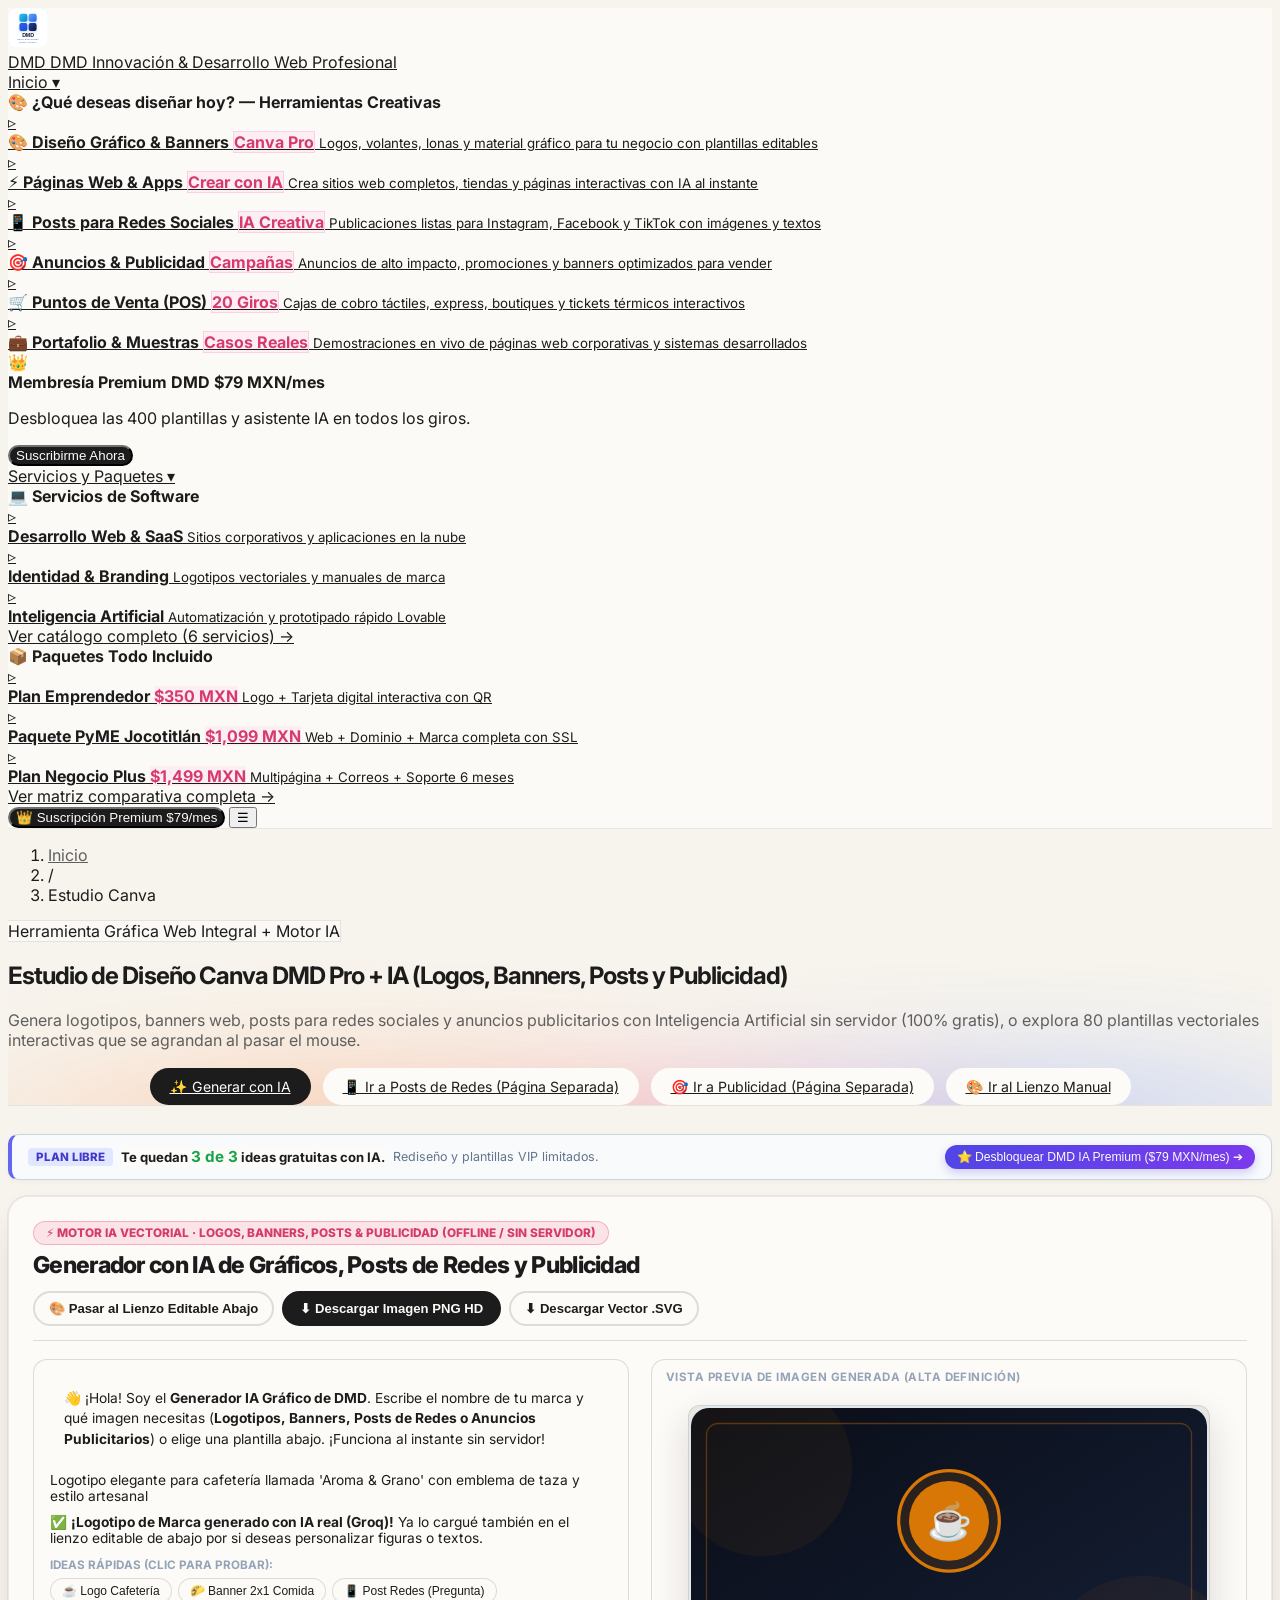
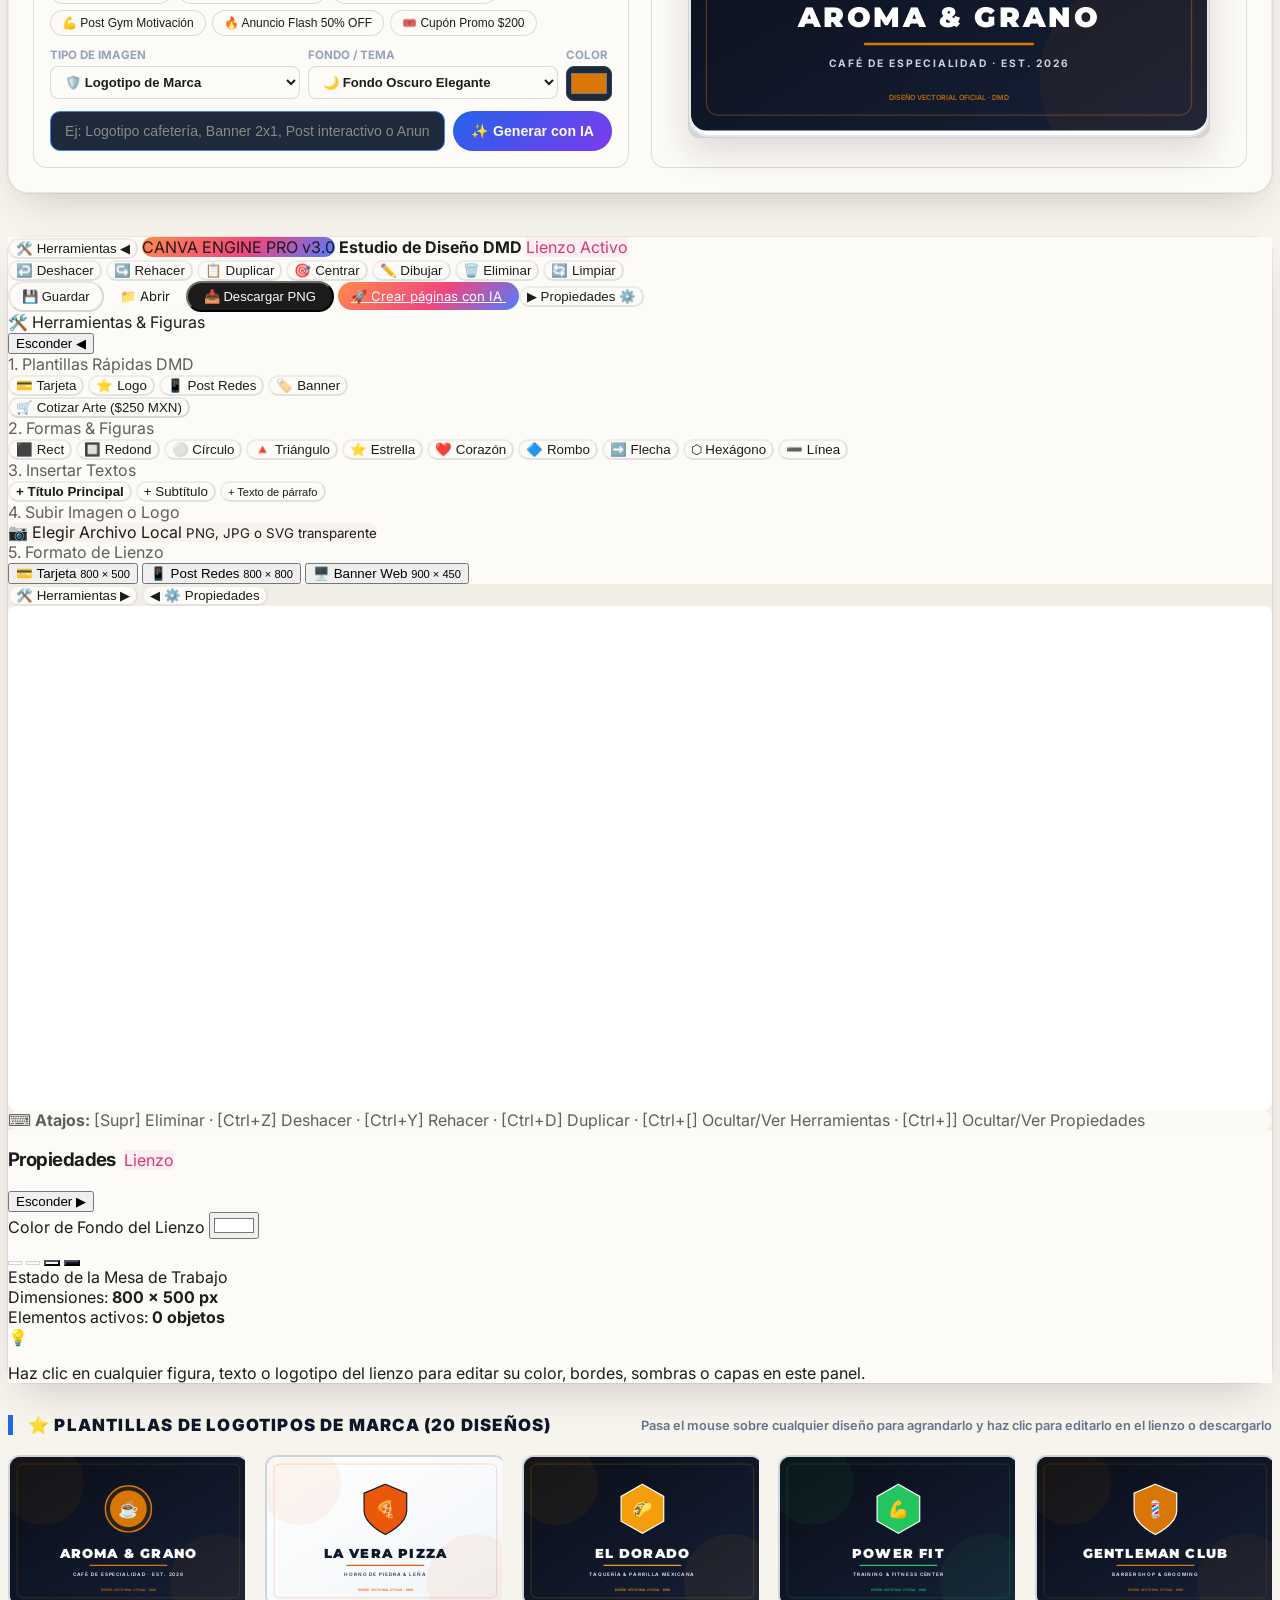
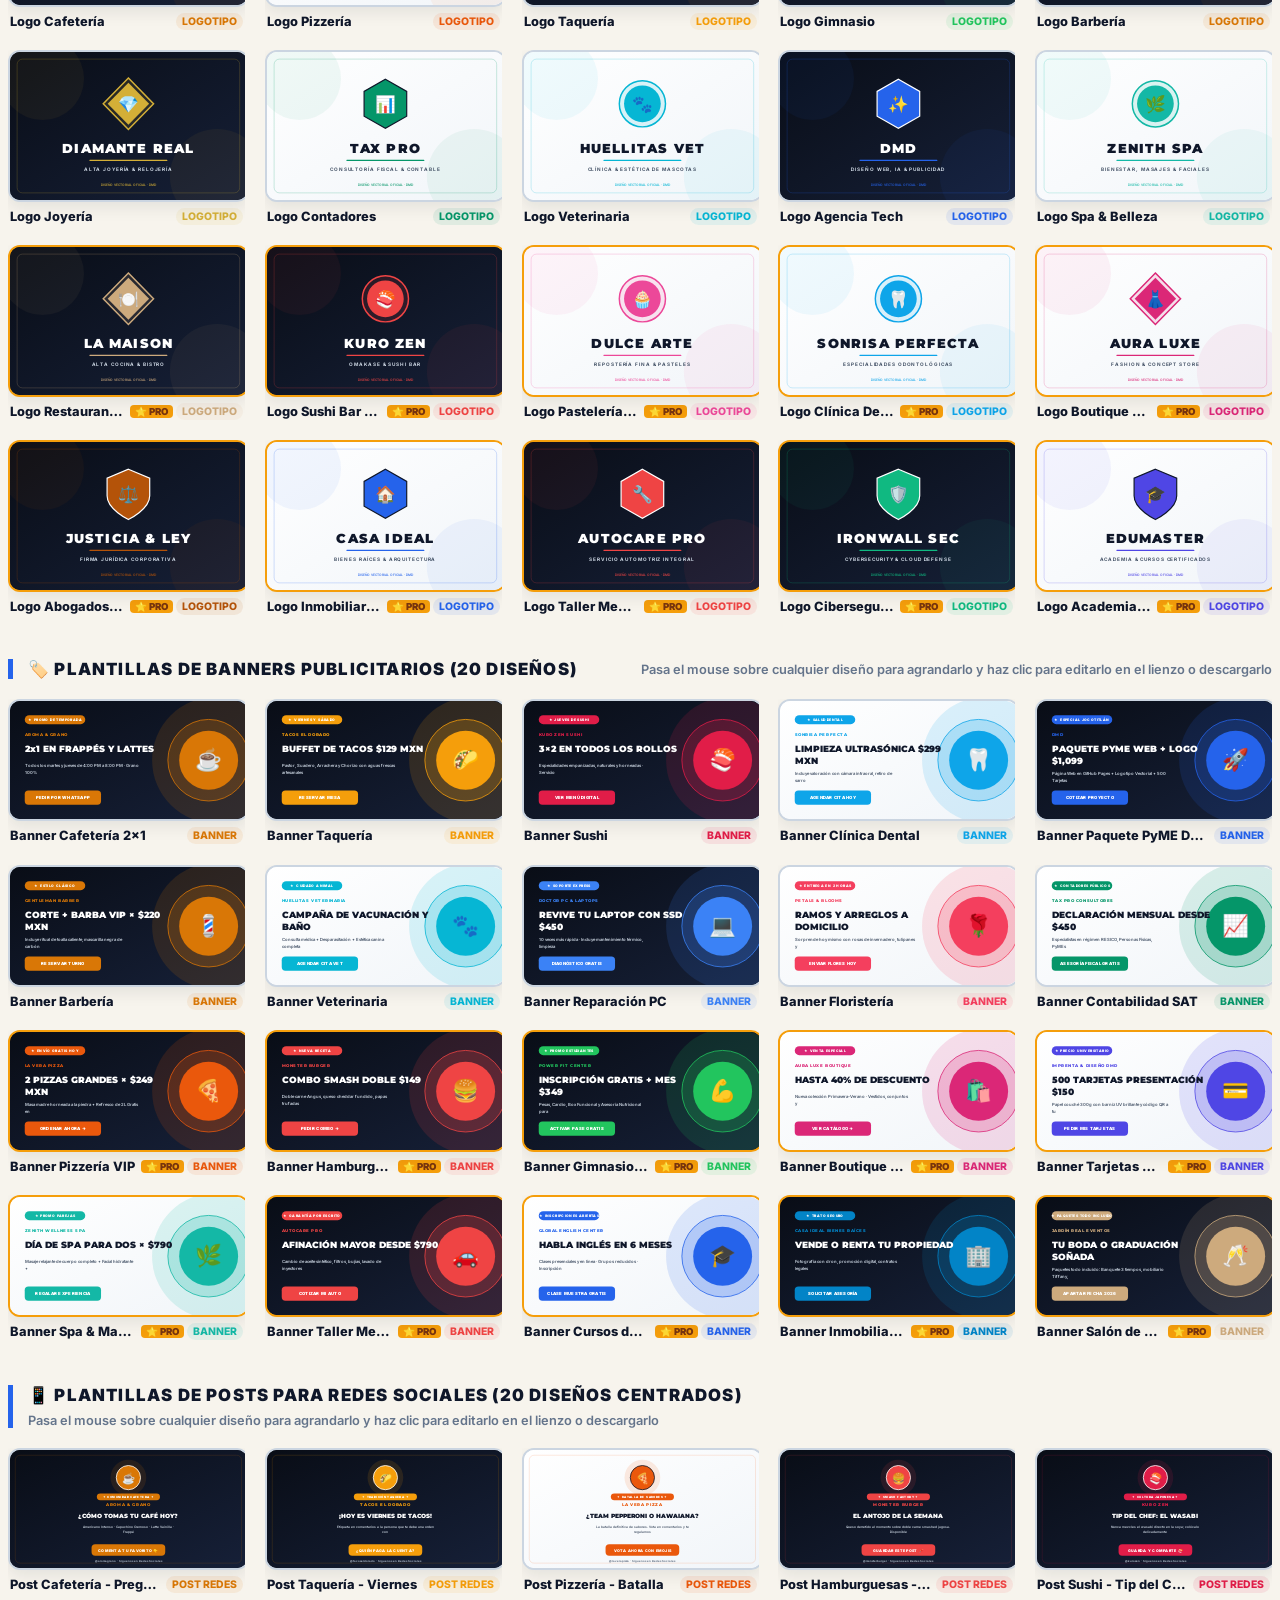
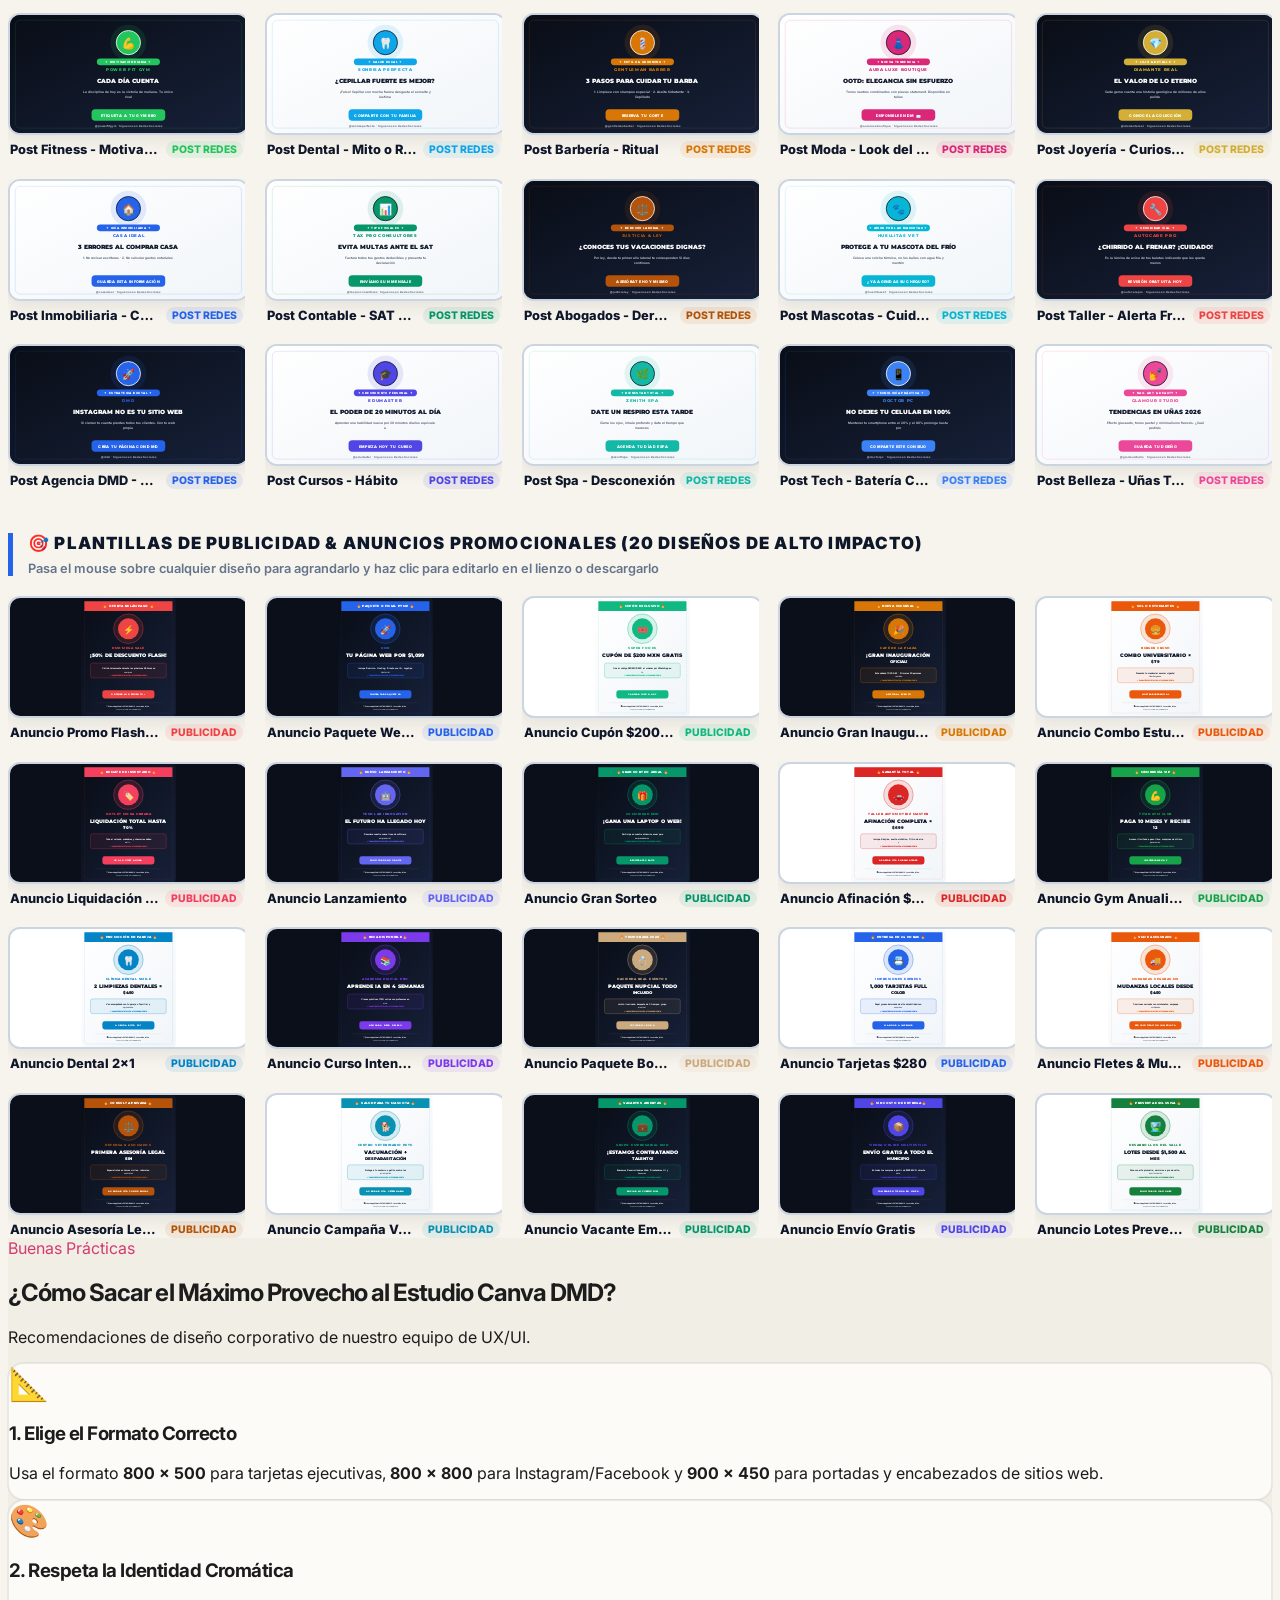
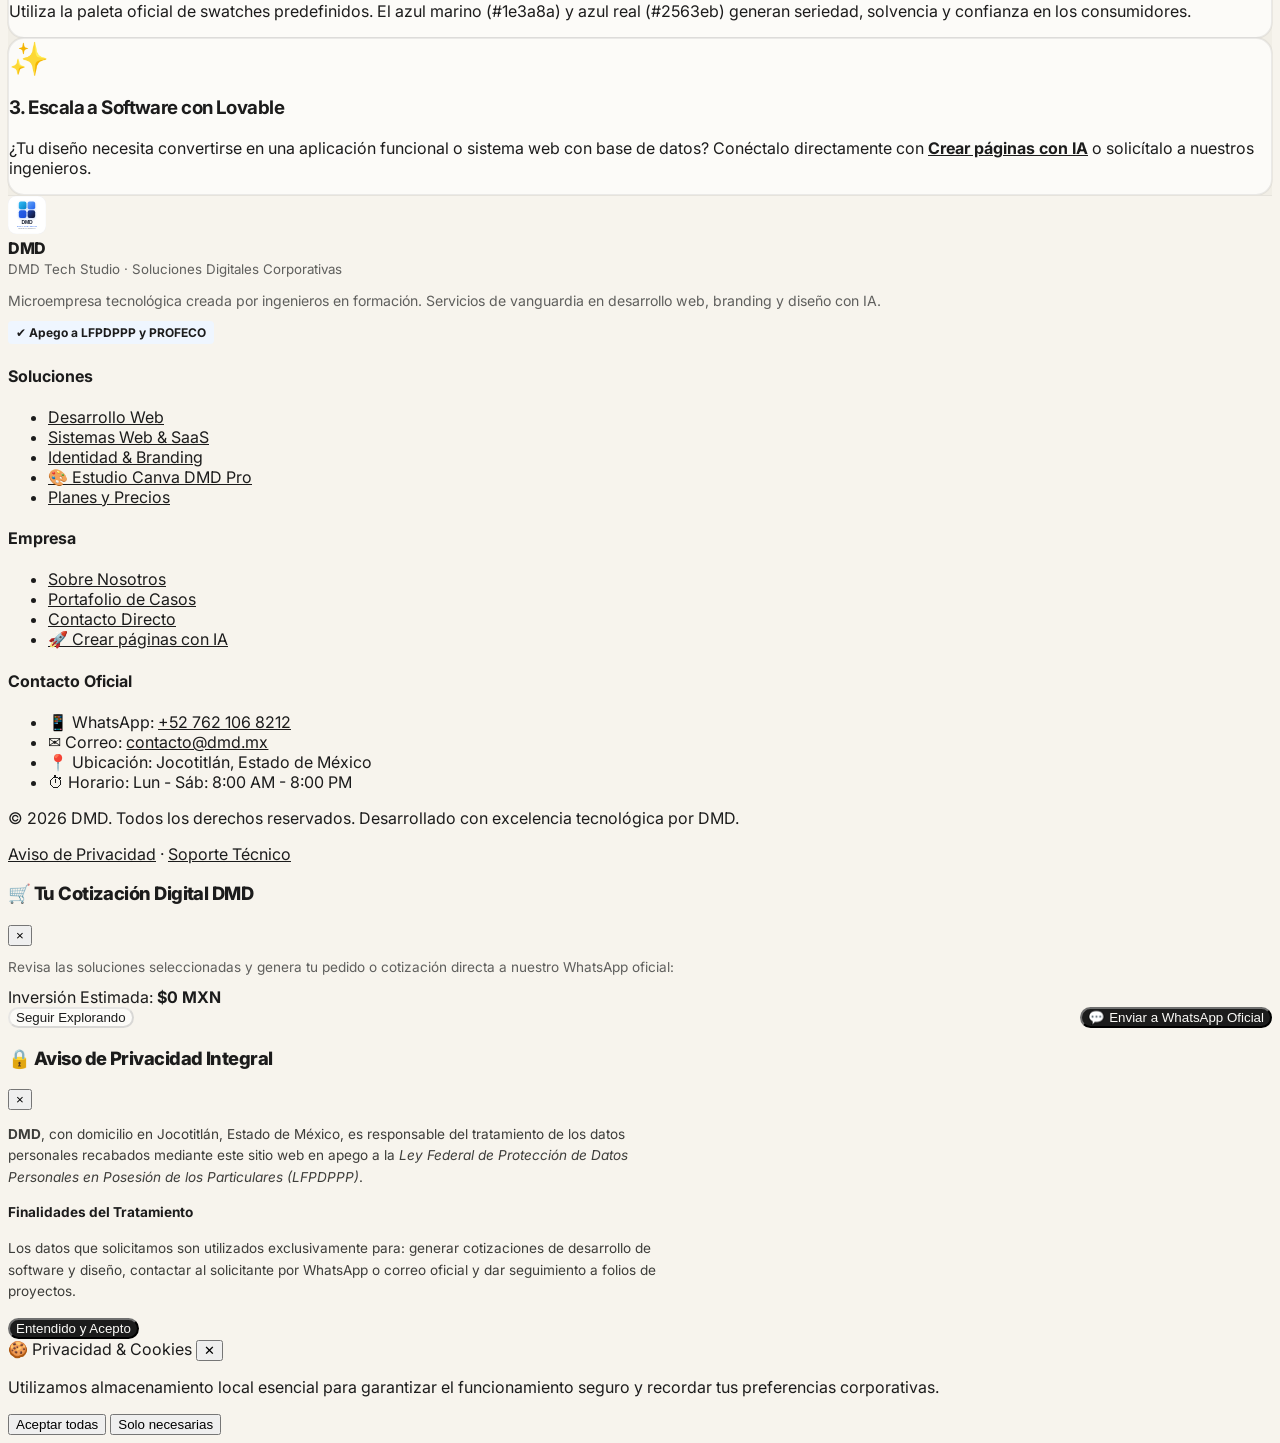
==== index.html @ bbd8ba34 "Initial commit: dmd-canva (DMD, despliegue via Git)" ====
﻿<!DOCTYPE html>
<html lang="es">
<head>
  <meta charset="utf-8">
  <meta name="viewport" content="width=device-width, initial-scale=1">
  <title>Estudio Canva DMD Pro v3.0 | DMD</title>
  <meta name="description" content="Diseña tarjetas de presentación, logotipos, posts para redes y banners publicitarios con el potente Estudio Vectorial de DMD.">
    <link rel="icon" type="image/x-icon" href="favicon.ico">
  <link rel="icon" type="image/png" sizes="32x32" href="assets/favicon-32x32.png">
  <link rel="icon" type="image/png" sizes="16x16" href="assets/favicon-16x16.png">
  <link rel="apple-touch-icon" sizes="180x180" href="apple-touch-icon.png">
  <link rel="apple-touch-icon-precomposed" href="apple-touch-icon.png">
  
  <link rel="stylesheet" href="https://www.dmdmx.dev/style.css">
  <link rel="stylesheet" href="lovable-theme.css">
  <link rel="preconnect" href="https://fonts.googleapis.com">
  <link rel="preconnect" href="https://fonts.gstatic.com" crossorigin>
  <link href="https://fonts.googleapis.com/css2?family=Inter:wght@400;500;600;700;800;900&family=Montserrat:wght@600;700;800&family=Playfair+Display:wght@700&family=Roboto:wght@400;700&display=swap" rel="stylesheet">
  <script>
    window.openModal = function(id) {
      var el = document.getElementById(id);
      if (el) el.classList.add("active");
    };
    window.closeModal = function(id) {
      var el = document.getElementById(id);
      if (el) el.classList.remove("active");
    };
  </script>
    <meta property="og:type" content="website">
  <meta property="og:site_name" content="DMD | Digital Mijma Dreams">
  <meta property="og:title" content="Estudio Canva DMD Pro v3.0 | DMD">
  <meta property="og:description" content="Diseña tarjetas de presentación, logotipos, posts para redes y banners publicitarios con el potente Estudio Vectorial de DMD.">
  <meta property="og:image" content="https://www.dmdmx.dev/assets/social/og-dmd.jpg">
  <meta property="og:image:secure_url" content="https://www.dmdmx.dev/assets/social/og-dmd.jpg">
  <meta property="og:image:type" content="image/jpeg">
  <meta property="og:image:width" content="1200">
  <meta property="og:image:height" content="630">
  <meta property="og:image:alt" content="Estudio Canva DMD Pro v3.0 | DMD · DMD Digital Mijma Dreams">
  <meta property="og:url" content="https://dmd-canva.vercel.app/">
  <meta property="og:locale" content="es_MX">
  <meta name="twitter:card" content="summary_large_image">
  <meta name="twitter:title" content="Estudio Canva DMD Pro v3.0 | DMD">
  <meta name="twitter:description" content="Diseña tarjetas de presentación, logotipos, posts para redes y banners publicitarios con el potente Estudio Vectorial de DMD.">
  <meta name="twitter:image" content="https://www.dmdmx.dev/assets/social/og-dmd.jpg">
  <meta name="twitter:image:alt" content="Estudio Canva DMD Pro v3.0 | DMD · DMD Digital Mijma Dreams">
  
  
  
  
  
  
  
  
  
  

  <!-- Twitter / X Card Meta Tags -->
  
  
  
  
</head>
<body>

  <!-- ========================================================================
       BARRA DE NAVEGACIÓN GLOBAL MULTIPÁGINA
       ======================================================================== -->
  <header class="navbar">
    <div class="nav-container">
      <!-- Identidad de Marca y Logotipo Oficial -->
      <a href="https://www.dmdmx.dev/index.html" class="brand-wrapper" title="DMD - Inicio">
        <img src="assets/logo-dmd.svg" alt="DMD Logo" class="brand-logo" width="40" height="40">
        <div class="brand-text">
          <span class="brand-title">
            <span class="brand-title-full">DMD</span>
            <span class="brand-title-short">DMD</span>
          </span>
          <span class="brand-subtitle">Innovación &amp; Desarrollo Web Profesional</span>
        </div>
      </a>

      <!-- Menú Superior Reducido Estrictamente a 3 Opciones -->
      <nav class="nav-menu" id="navMenu">
        <!-- Opción 1: Inicio (Con acceso directo a Nosotros y Contacto) -->
        <div class="nav-dropdown-item" id="navHomeDropdown">
          <a href="https://www.dmdmx.dev/index.html" class="nav-link" title="Ir a la página de inicio">
            <span>Inicio</span>
            <span class="dropdown-chevron">▾</span>
          </a>
          <div class="nav-dropdown-flyout nav-dropdown-flyout-sm">
            <div class="flyout-col">
              <div class="flyout-col-header">
                <span class="flyout-col-icon">🎨</span>
                <strong>¿Qué deseas diseñar hoy? — Herramientas Creativas</strong>
              </div>
              <a href="canva.html" class="flyout-sublink">
                <span class="flyout-bullet">▹</span>
                <div>
                  <strong>🎨 Diseño Gráfico &amp; Banners <span class="badge-price" style="background:#eff6ff; color:#2563eb; border:1px solid #bfdbfe; font-weight:700;">Canva Pro</span></strong>
                  <small>Logos, volantes, lonas y material gráfico para tu negocio con plantillas editables</small>
                </div>
              </a>
              <a href="https://dmd-paginas-web-ia.vercel.app" class="flyout-sublink">
                <span class="flyout-bullet">▹</span>
                <div>
                  <strong>⚡ Páginas Web &amp; Apps <span class="badge-price" style="background:#eff6ff; color:#2563eb; border:1px solid #bfdbfe; font-weight:700;">Crear con IA</span></strong>
                  <small>Crea sitios web completos, tiendas y páginas interactivas con IA al instante</small>
                </div>
              </a>
              <a href="https://dmd-contenido.vercel.app/posts.html" class="flyout-sublink">
                <span class="flyout-bullet">▹</span>
                <div>
                  <strong>📱 Posts para Redes Sociales <span class="badge-price" style="background:#eff6ff; color:#2563eb; border:1px solid #bfdbfe; font-weight:700;">IA Creativa</span></strong>
                  <small>Publicaciones listas para Instagram, Facebook y TikTok con imágenes y textos</small>
                </div>
              </a>
              <a href="https://dmd-contenido.vercel.app/publicidad.html" class="flyout-sublink">
                <span class="flyout-bullet">▹</span>
                <div>
                  <strong>🎯 Anuncios &amp; Publicidad <span class="badge-price" style="background:#eff6ff; color:#2563eb; border:1px solid #bfdbfe; font-weight:700;">Campañas</span></strong>
                  <small>Anuncios de alto impacto, promociones y banners optimizados para vender</small>
                </div>
              </a>
              <a href="https://dmd-pos.vercel.app/" class="flyout-sublink">
                <span class="flyout-bullet">▹</span>
                <div>
                  <strong>🛒 Puntos de Venta (POS) <span class="badge-price" style="background:#eff6ff; color:#2563eb; border:1px solid #bfdbfe; font-weight:700;">20 Giros</span></strong>
                  <small>Cajas de cobro táctiles, express, boutiques y tickets térmicos interactivos</small>
                </div>
              </a>
              <a href="https://www.dmdmx.dev/portafolio.html" class="flyout-sublink">
                <span class="flyout-bullet">▹</span>
                <div>
                  <strong>💼 Portafolio &amp; Muestras <span class="badge-price" style="background:#eff6ff; color:#2563eb; border:1px solid #bfdbfe; font-weight:700;">Casos Reales</span></strong>
                  <small>Demostraciones en vivo de páginas web corporativas y sistemas desarrollados</small>
                </div>
              </a>
          <div class="dropdown-premium-banner">
            <div class="banner-content">
              <span class="crown-badge">👑</span>
              <div class="banner-text">
                <strong>Membresía Premium DMD <span class="banner-price">$79 MXN/mes</span></strong>
                <p>Desbloquea las 400 plantillas y asistente IA en todos los giros.</p>
              </div>
            </div>
            <button type="button" class="btn-dropdown-subscribe" onclick="openPremiumModal()">
              Suscribirme Ahora
            </button>
          </div>
            </div>
          </div>
        </div>

        <!-- Opción 3: Servicios y Paquetes (Pestaña Unificada con Menú Desplegable) -->
        <div class="nav-dropdown-item" id="navServicesDropdown">
          <a href="https://www.dmdmx.dev/servicios.html" class="nav-link nav-dropdown-trigger" title="Explorar servicios de ingeniería y paquetes comerciales">
            <span>Servicios y Paquetes</span>
            <span class="dropdown-chevron">▾</span>
          </a>
          <div class="nav-dropdown-flyout" id="navServicesFlyout">
            <div class="flyout-inner">
              <!-- Columna de Servicios -->
              <div class="flyout-col">
                <div class="flyout-col-header">
                  <span class="flyout-col-icon">💻</span>
                  <strong>Servicios de Software</strong>
                </div>
                <a href="https://www.dmdmx.dev/servicios.html" class="flyout-sublink">
                  <span class="flyout-bullet">▹</span>
                  <div>
                    <strong>Desarrollo Web &amp; SaaS</strong>
                    <small>Sitios corporativos y aplicaciones en la nube</small>
                  </div>
                </a>
                <a href="https://www.dmdmx.dev/servicios.html" class="flyout-sublink">
                  <span class="flyout-bullet">▹</span>
                  <div>
                    <strong>Identidad &amp; Branding</strong>
                    <small>Logotipos vectoriales y manuales de marca</small>
                  </div>
                </a>
                <a href="https://www.dmdmx.dev/servicios.html" class="flyout-sublink">
                  <span class="flyout-bullet">▹</span>
                  <div>
                    <strong>Inteligencia Artificial</strong>
                    <small>Automatización y prototipado rápido Lovable</small>
                  </div>
                </a>
                <a href="https://www.dmdmx.dev/servicios.html" class="flyout-viewall">Ver catálogo completo (6 servicios) →</a>
              </div>

              <!-- Línea Divisoria -->
              <div class="flyout-divider"></div>

              <!-- Columna de Paquetes -->
              <div class="flyout-col">
                <div class="flyout-col-header">
                  <span class="flyout-col-icon">📦</span>
                  <strong>Paquetes Todo Incluido</strong>
                </div>
                <a href="https://www.dmdmx.dev/servicios.html#paquetes" class="flyout-sublink">
                  <span class="flyout-bullet">▹</span>
                  <div>
                    <strong>Plan Emprendedor <span class="badge-price">$350 MXN</span></strong>
                    <small>Logo + Tarjeta digital interactiva con QR</small>
                  </div>
                </a>
                <a href="https://www.dmdmx.dev/servicios.html#paquetes" class="flyout-sublink">
                  <span class="flyout-bullet">▹</span>
                  <div>
                    <strong>Paquete PyME Jocotitlán <span class="badge-price badge-price-pop">$1,099 MXN</span></strong>
                    <small>Web + Dominio + Marca completa con SSL</small>
                  </div>
                </a>
                <a href="https://www.dmdmx.dev/servicios.html#paquetes" class="flyout-sublink">
                  <span class="flyout-bullet">▹</span>
                  <div>
                    <strong>Plan Negocio Plus <span class="badge-price">$1,499 MXN</span></strong>
                    <small>Multipágina + Correos + Soporte 6 meses</small>
                  </div>
                </a>
                <a href="https://www.dmdmx.dev/servicios.html#paquetes" class="flyout-viewall">Ver matriz comparativa completa →</a>
              </div>
            </div>
          </div>
        </div>
      </nav>

      <!-- Acciones de Barra (Cotización y Portal en Línea Horizontal sin Desbordamiento) -->
      <div class="nav-actions">
      <button type="button" class="btn-subscribe-premium-nav" onclick="openPremiumModal()" title="Suscribirse a DMD Premium por $79 MXN/mes">
        <span class="crown-icon">👑</span>
        <span class="premium-text">Suscripción Premium</span>
        <span class="premium-price-tag">$79/mes</span>
      </button>

        <button type="button" class="menu-toggle-btn" id="menuToggleBtn" aria-label="Abrir menú de navegación">
          ☰
        </button>
      </div>
    </div>
  </header>

  <!-- ========================================================================
       CABECERA SPOKE: ESTUDIO CANVA DMD PRO
       ======================================================================== -->
  <section class="spoke-header">
    <div class="container">
      <nav class="breadcrumb-nav" aria-label="Ruta de navegación">
        <ol class="breadcrumb-list">
          <li class="breadcrumb-item"><a href="https://www.dmdmx.dev/index.html">Inicio</a></li>
          <li class="breadcrumb-separator">/</li>
          <li class="breadcrumb-item active" aria-current="page">Estudio Canva</li>
        </ol>
      </nav>
      <span class="spoke-tag">Herramienta Gráfica Web Integral + Motor IA</span>
      <h1 class="spoke-title">Estudio de Diseño Canva DMD Pro + IA (Logos, Banners, Posts y Publicidad)</h1>
      <p class="spoke-subtitle">
        Genera logotipos, banners web, posts para redes sociales y anuncios publicitarios con Inteligencia Artificial sin servidor (100% gratis), o explora 80 plantillas vectoriales interactivas que se agrandan al pasar el mouse.
      </p>
      <div style="display:flex; justify-content:center; gap:12px; flex-wrap:wrap; margin-top:18px;">
        <a href="#canva-ia-section" class="btn btn-primary" style="font-size:0.88rem; padding:10px 20px;">✨ Generar con IA</a>
        <a href="https://dmd-contenido.vercel.app/posts.html" class="btn btn-secondary" style="font-size:0.88rem; padding:10px 20px; background:#fdf2f8; color:#db2777; border-color:#fbcfe8;">📱 Ir a Posts de Redes (Página Separada)</a>
        <a href="https://dmd-contenido.vercel.app/publicidad.html" class="btn btn-secondary" style="font-size:0.88rem; padding:10px 20px; background:#fef2f2; color:#dc2626; border-color:#fecaca;">🎯 Ir a Publicidad (Página Separada)</a>
        <a href="#estudio-canva" class="btn btn-secondary" style="font-size:0.88rem; padding:10px 20px;">🎨 Ir al Lienzo Manual</a>
      </div>
    </div>
  </section>

  <!-- ========================================================================
       NUEVO: GENERADOR IA DE LOGOTIPOS, BANNERS, POSTS Y PUBLICIDAD (100% SIN SERVIDOR)
       ======================================================================== -->
  <section class="section" id="canva-ia-section" style="padding-top:28px; padding-bottom:24px;">
    <div class="container">
      <div id="dmdIaSubscriptionBanner" style="margin-bottom:16px;"></div>
      <div style="background:linear-gradient(135deg, #0f172a 0%, #1e293b 100%); border-radius:20px; border:1px solid #334155; padding:24px; box-shadow:0 20px 50px rgba(15,23,42,0.22); color:#f8fafc;">
        <div style="display:flex; justify-content:space-between; align-items:center; flex-wrap:wrap; gap:12px; margin-bottom:18px; padding-bottom:14px; border-bottom:1px solid #334155;">
          <div>
            <span style="display:inline-block; background:rgba(59,130,246,0.2); color:#60a5fa; border:1px solid rgba(96,165,250,0.35); font-size:0.74rem; font-weight:800; padding:4px 12px; border-radius:999px; margin-bottom:6px;">
              ⚡ MOTOR IA VECTORIAL · LOGOS, BANNERS, POSTS &amp; PUBLICIDAD (OFFLINE / SIN SERVIDOR)
            </span>
            <h2 style="font-size:1.45rem; font-weight:800; color:#ffffff; margin:0;">Generador con IA de Gráficos, Posts de Redes y Publicidad</h2>
          </div>
          <div style="display:flex; gap:8px; flex-wrap:wrap;">
            <button type="button" id="btnCanvaIaEditCanvas" class="btn btn-secondary" style="background:#ffffff; color:#1e293b; border:2px solid #cbd5e1; font-weight:700; font-size:0.82rem; padding:8px 14px;">
              🎨 Pasar al Lienzo Editable Abajo
            </button>
            <button type="button" id="btnCanvaIaPng" class="btn btn-primary" style="background:#eff6ff; color:#1d4ed8; border:2px solid #2563eb; font-weight:800; font-size:0.82rem; padding:8px 16px;">
              ⬇ Descargar Imagen PNG HD
            </button>
            <button type="button" id="btnCanvaIaSvg" class="btn btn-secondary" style="background:#ffffff; color:#2563eb; border:2px solid #2563eb; font-weight:800; font-size:0.82rem; padding:8px 14px;">
              ⬇ Descargar Vector .SVG
            </button>
          </div>
        </div>

        <div style="display:grid; grid-template-columns:repeat(auto-fit, minmax(320px, 1fr)); gap:22px; align-items:stretch;">
          <!-- Columna Izquierda: Chat y Controles IA -->
          <div style="display:flex; flex-direction:column; justify-content:space-between; background:#090d16; border:1px solid #1e293b; border-radius:14px; padding:16px;">
            <div>
              <div id="canvaIaChat" style="max-height:175px; overflow-y:auto; display:flex; flex-direction:column; gap:10px; margin-bottom:12px; padding-right:4px; font-size:0.86rem;">
                <div style="background:#1e293b; color:#e2e8f0; padding:12px 14px; border-radius:12px; line-height:1.5;">
                  👋 ¡Hola! Soy el <strong>Generador IA Gráfico de DMD</strong>. Escribe el nombre de tu marca y qué imagen necesitas (<strong>Logotipos, Banners, Posts de Redes o Anuncios Publicitarios</strong>) o elige una plantilla abajo. ¡Funciona al instante sin servidor!
                </div>
              </div>

              <!-- Chips de ideas rápidas -->
              <div style="margin-bottom:12px;">
                <span style="display:block; font-size:0.73rem; color:#94a3b8; font-weight:700; margin-bottom:6px; text-transform:uppercase;">Ideas rápidas (clic para probar):</span>
                <div id="canvaIaChips" style="display:flex; gap:6px; flex-wrap:wrap;">
                  <button type="button" class="aib-chip" data-type="logo" data-prompt='Logotipo para cafetería artesanal "Café Aroma Real" con grano de café dorado' style="background:#1e293b; color:#cbd5e1; border:1px solid #334155; border-radius:999px; padding:5px 11px; font-size:0.75rem; cursor:pointer;">☕ Logo Cafetería</button>
                  <button type="button" class="aib-chip" data-type="banner" data-prompt='Banner promocional para "Taquería El Fogón" promoción 2x1 en tacos al pastor' style="background:#1e293b; color:#cbd5e1; border:1px solid #334155; border-radius:999px; padding:5px 11px; font-size:0.75rem; cursor:pointer;">🌮 Banner 2x1 Comida</button>
                  <button type="button" class="aib-chip" data-type="post" data-prompt='Post interactivo para redes sociales de cafetería "Aroma & Grano" preguntando ¿Cómo tomas tu café hoy?' style="background:#1e293b; color:#cbd5e1; border:1px solid #334155; border-radius:999px; padding:5px 11px; font-size:0.75rem; cursor:pointer;">📱 Post Redes (Pregunta)</button>
                  <button type="button" class="aib-chip" data-type="post" data-prompt='Post motivacional para Instagram de gimnasio "Power Fit Gym" sobre disciplina y superación' style="background:#1e293b; color:#cbd5e1; border:1px solid #334155; border-radius:999px; padding:5px 11px; font-size:0.75rem; cursor:pointer;">💪 Post Gym Motivación</button>
                  <button type="button" class="aib-chip" data-type="publicidad" data-prompt='Anuncio publicitario de alto impacto con 50% de descuento flash y oferta relámpago' style="background:#1e293b; color:#cbd5e1; border:1px solid #334155; border-radius:999px; padding:5px 11px; font-size:0.75rem; cursor:pointer;">🔥 Anuncio Flash 50% OFF</button>
                  <button type="button" class="aib-chip" data-type="publicidad" data-prompt='Anuncio publicitario con cupón de $200 MXN de regalo usando código PROMODMD' style="background:#1e293b; color:#cbd5e1; border:1px solid #334155; border-radius:999px; padding:5px 11px; font-size:0.75rem; cursor:pointer;">🎟️ Cupón Promo $200</button>
                </div>
              </div>
            </div>

            <!-- Formulario IA -->
            <form id="canvaIaForm" style="display:flex; flex-direction:column; gap:10px;">
              <div style="display:grid; grid-template-columns:1fr 1fr auto; gap:8px;">
                <div>
                  <label for="canvaIaType" style="display:block; font-size:0.72rem; color:#94a3b8; font-weight:700; margin-bottom:4px;">TIPO DE IMAGEN</label>
                  <select id="canvaIaType" style="width:100%; background:#1e293b; color:#ffffff; border:1px solid #334155; border-radius:8px; padding:7px 10px; font-size:0.82rem; font-weight:600;">
                    <option value="logo">🛡️ Logotipo de Marca</option>
                    <option value="banner">📢 Banner Web y Portada</option>
                    <option value="post">📱 Post para Redes Sociales (1:1)</option>
                    <option value="publicidad">🎯 Publicidad &amp; Anuncio Comercial</option>
                  </select>
                </div>
                <div>
                  <label for="canvaIaStyle" style="display:block; font-size:0.72rem; color:#94a3b8; font-weight:700; margin-bottom:4px;">FONDO / TEMA</label>
                  <select id="canvaIaStyle" style="width:100%; background:#1e293b; color:#ffffff; border:1px solid #334155; border-radius:8px; padding:7px 10px; font-size:0.82rem; font-weight:600;">
                    <option value="oscuro">🌙 Fondo Oscuro Elegante</option>
                    <option value="claro">☀️ Fondo Claro Corporativo</option>
                  </select>
                </div>
                <div>
                  <label for="canvaIaColor" style="display:block; font-size:0.72rem; color:#94a3b8; font-weight:700; margin-bottom:4px;">COLOR</label>
                  <input type="color" id="canvaIaColor" value="#2563eb" style="width:46px; height:35px; border:1px solid #334155; border-radius:8px; background:#1e293b; cursor:pointer; padding:2px;">
                </div>
              </div>

              <div style="display:flex; gap:8px;">
                <input type="text" id="canvaIaPrompt" placeholder='Ej: Logotipo cafetería, Banner 2x1, Post interactivo o Anuncio publicitario 50% OFF...' required style="flex:1; background:#1e293b; color:#ffffff; border:1px solid #3b82f6; border-radius:10px; padding:11px 14px; font-size:0.88rem;">
                <button type="submit" class="btn btn-primary" style="background:linear-gradient(135deg,#2563eb,#7c3aed); border:none; border-radius:10px; padding:0 18px; font-weight:800; font-size:0.88rem; white-space:nowrap;">
                  ✨ Generar con IA
                </button>
              </div>
            </form>
          </div>

          <!-- Columna Derecha: Visor de Imagen Vectorial Generada -->
          <div style="display:flex; flex-direction:column; justify-content:center; align-items:center; background:#090d16; border:1px solid #1e293b; border-radius:14px; padding:18px; min-height:290px; position:relative;">
            <div style="position:absolute; top:10px; left:14px; font-size:0.72rem; color:#94a3b8; font-weight:700; letter-spacing:0.04em;">
              VISTA PREVIA DE IMAGEN GENERADA (ALTA DEFINICIÓN)
            </div>
            <div id="canvaIaStage" style="width:100%; max-width:520px; margin-top:16px; border-radius:12px; overflow:hidden; box-shadow:0 14px 35px rgba(0,0,0,0.45); border:1px solid #334155; background:#0f172a; display:flex; align-items:center; justify-content:center;">
              <!-- Renderizado automático desde canva-ia.js -->
            </div>
          </div>
        </div>
      </div>
    </div>
  </section>

  <!-- ========================================================================
       APLICACIÓN: ESTUDIO CANVA INTERACTIVO
       ======================================================================== -->
  <section class="section" id="estudio-canva" style="padding-top:20px;">
    <div class="container">
      <div class="studio-container">
        <!-- Barra de herramientas superior (Topbar) -->
        <div class="studio-topbar">
          <div class="studio-title-group">
            <button type="button" class="studio-panel-toggle-btn active" id="btnToggleLeftPanel" title="Ocultar o Mostrar Menú de Herramientas (Ctrl+[)" aria-expanded="true">
              <span class="toggle-icon">🛠️</span>
              <span class="toggle-text">Herramientas</span>
              <span class="toggle-chevron" id="chevronLeftPanel">◀</span>
            </button>
            <span class="studio-badge">CANVA ENGINE PRO v3.0</span>
            <strong class="studio-title-text">Estudio de Diseño DMD</strong>
            <span class="studio-status-pill" id="studioSelectionPill">Lienzo Activo</span>
          </div>

          <!-- Acciones de edición rápida -->
          <div class="studio-quick-tools">
            <button type="button" class="studio-btn-icon" id="btnUndo" title="Deshacer (Ctrl+Z)" disabled>
              ↩️ <span class="btn-text">Deshacer</span>
            </button>
            <button type="button" class="studio-btn-icon" id="btnRedo" title="Rehacer (Ctrl+Y)" disabled>
              ↪️ <span class="btn-text">Rehacer</span>
            </button>
            <span class="studio-divider-v"></span>
            <button type="button" class="studio-btn-icon" id="btnDuplicate" title="Duplicar elemento (Ctrl+D)">
              📋 <span class="btn-text">Duplicar</span>
            </button>
            <button type="button" class="studio-btn-icon" id="btnCenterObject" title="Centrar elemento seleccionado">
              🎯 <span class="btn-text">Centrar</span>
            </button>
            <button type="button" class="studio-btn-icon" id="btnToggleDrawMode" title="Modo dibujo libre con lápiz">
              ✏️ <span class="btn-text" id="drawModeText">Dibujar</span>
            </button>
            <button type="button" class="studio-btn-icon studio-btn-danger" id="btnDeleteSelected" title="Eliminar seleccionado (Supr)">
              🗑️ <span class="btn-text">Eliminar</span>
            </button>
            <button type="button" class="studio-btn-icon" id="btnClearCanvas" title="Limpiar lienzo completo">
              🔄 <span class="btn-text">Limpiar</span>
            </button>
          </div>

          <!-- Acciones de exportación y enlace a Lovable -->
          <div class="studio-export-tools">
            <button type="button" class="btn btn-secondary" id="btnSaveProjectJson" title="Guardar archivo de proyecto editable (.json)" style="padding:6px 12px; font-size:0.82rem;">
              💾 Guardar
            </button>
            <label for="studioLoadJson" class="btn btn-secondary" title="Abrir archivo de proyecto (.json)" style="padding:6px 12px; font-size:0.82rem; cursor:pointer; margin:0;">
              📁 Abrir<input type="file" id="studioLoadJson" accept=".json" style="display:none;">
            </label>
            <button type="button" class="btn btn-primary" id="btnDownloadDesign" title="Exportar como imagen en alta resolución (PNG)" style="padding:6px 16px; font-size:0.82rem;">
              📥 Descargar PNG
            </button>
            <a href="https://dmd-paginas-web-ia.vercel.app" class="btn btn-lovable" style="padding:6px 13px; font-size:0.82rem;" title="Crear páginas web con Inteligencia Artificial">
              🚀 Crear páginas con IA
            </a>
            <button type="button" class="studio-panel-toggle-btn active" id="btnToggleRightPanel" title="Ocultar o Mostrar Inspector de Propiedades (Ctrl+])" aria-expanded="true">
              <span class="toggle-chevron" id="chevronRightPanel">▶</span>
              <span class="toggle-text">Propiedades</span>
              <span class="toggle-icon">⚙️</span>
            </button>
          </div>
        </div>

        <!-- Área de trabajo de 3 Columnas Dinámicas (Inspector Izquierdo, Lienzo Central, Inspector Derecho) -->
        <div class="studio-body-3col" id="studioBody3Col">
          <!-- Columna 1: Panel de Inserción & Herramientas -->
          <aside class="studio-panel studio-panel-left" id="studioPanelLeft">
            <!-- Barra de cabecera con botón para esconder -->
            <div class="panel-header-bar">
              <div class="panel-header-title">
                <span class="panel-header-icon">🛠️</span>
                <span>Herramientas &amp; Figuras</span>
              </div>
              <button type="button" class="panel-minimize-btn" id="btnCloseLeftPanel" title="Esconder panel de herramientas (Colapsar menú)">
                <span>Esconder</span> ◀
              </button>
            </div>
            <!-- 1. Plantillas DMD -->
            <div class="studio-group">
              <div class="tool-group-title">1. Plantillas Rápidas DMD</div>
              <div class="studio-tile-grid">
                <button type="button" class="studio-tile-btn" id="btnTplTarjeta" title="Plantilla de tarjeta corporativa">
                  <span class="studio-tile-icon">💳</span>
                  <span>Tarjeta</span>
                </button>
                <button type="button" class="studio-tile-btn" id="btnTplLogo" title="Plantilla de logotipo ejecutivo">
                  <span class="studio-tile-icon">⭐</span>
                  <span>Logo</span>
                </button>
                <button type="button" class="studio-tile-btn" id="btnTplPost" title="Plantilla de post para redes">
                  <span class="studio-tile-icon">📱</span>
                  <span>Post Redes</span>
                </button>
                <button type="button" class="studio-tile-btn" id="btnTplBanner" title="Plantilla de banner para sitio web">
                  <span class="studio-tile-icon">🏷️</span>
                  <span>Banner</span>
                </button>
              </div>
              <button type="button" class="btn btn-secondary studio-cotizar-btn" onclick="addToCart('Diseño Personalizado en Estudio Canva Pro', 250, 'Estudio Gráfico')">
                🛒 Cotizar Arte ($250 MXN)
              </button>
            </div>

            <!-- 2. Formas y Geometría -->
            <div class="studio-group">
              <div class="tool-group-title">2. Formas &amp; Figuras</div>
              <div class="shapes-palette-grid">
                <button type="button" class="shape-btn" id="btnAddRect" title="Rectángulo">⬛ Rect</button>
                <button type="button" class="shape-btn" id="btnAddRoundSquare" title="Cuadrado redondeado">🔲 Redond</button>
                <button type="button" class="shape-btn" id="btnAddCircle" title="Círculo">⚪ Círculo</button>
                <button type="button" class="shape-btn" id="btnAddTriangle" title="Triángulo">🔺 Triángulo</button>
                <button type="button" class="shape-btn" id="btnAddStar" title="Estrella">⭐ Estrella</button>
                <button type="button" class="shape-btn" id="btnAddHeart" title="Corazón">❤️ Corazón</button>
                <button type="button" class="shape-btn" id="btnAddDiamond" title="Rombo">🔷 Rombo</button>
                <button type="button" class="shape-btn" id="btnAddArrow" title="Flecha">➡️ Flecha</button>
                <button type="button" class="shape-btn" id="btnAddHexagon" title="Hexágono">⬡ Hexágono</button>
                <button type="button" class="shape-btn" id="btnAddLine" title="Línea divisoria">➖ Línea</button>
              </div>
            </div>

            <!-- 3. Tipografía y Textos -->
            <div class="studio-group">
              <div class="tool-group-title">3. Insertar Textos</div>
              <div class="text-presets-stack">
                <button type="button" class="text-preset-btn text-preset-h1" id="btnAddHeading">
                  <strong>+ Título Principal</strong>
                </button>
                <button type="button" class="text-preset-btn text-preset-h2" id="btnAddSubheading">
                  <span>+ Subtítulo</span>
                </button>
                <button type="button" class="text-preset-btn text-preset-p" id="btnAddBodyText">
                  <small>+ Texto de párrafo</small>
                </button>
              </div>
            </div>

            <!-- 4. Multimedia y Logotipos -->
            <div class="studio-group">
              <div class="tool-group-title">4. Subir Imagen o Logo</div>
              <label for="studioImageUpload" class="studio-upload-box" title="Carga un logotipo o foto en PNG, JPG o SVG">
                <span class="upload-icon-sym">📷</span>
                <span class="upload-title">Elegir Archivo Local</span>
                <small class="upload-sub">PNG, JPG o SVG transparente</small>
                <input type="file" id="studioImageUpload" accept="image/*" style="display:none;">
              </label>
            </div>

            <!-- 5. Dimensiones de Mesa de Trabajo -->
            <div class="studio-group">
              <div class="tool-group-title">5. Formato de Lienzo</div>
              <div class="canvas-presets-list">
                <button type="button" class="canvas-preset-btn active" data-w="800" data-h="500">
                  <span>💳 Tarjeta</span>
                  <small>800 × 500</small>
                </button>
                <button type="button" class="canvas-preset-btn" data-w="800" data-h="800">
                  <span>📱 Post Redes</span>
                  <small>800 × 800</small>
                </button>
                <button type="button" class="canvas-preset-btn" data-w="900" data-h="450">
                  <span>🖥️ Banner Web</span>
                  <small>900 × 450</small>
                </button>
              </div>
            </div>
          </aside>

          <!-- Columna 2: Mesa de Trabajo / Artboard Viewport -->
          <div class="studio-panel-center" id="studioPanelCenter">
            <!-- Pestañas flotantes para reabrir paneles cuando están ocultos -->
            <button type="button" class="studio-dock-tab studio-dock-tab-left" id="dockTabOpenLeft" title="Abrir Panel de Herramientas">
              <span>🛠️ Herramientas</span> ▶
            </button>
            <button type="button" class="studio-dock-tab studio-dock-tab-right" id="dockTabOpenRight" title="Abrir Inspector de Propiedades">
              ◀ <span>⚙️ Propiedades</span>
            </button>

            <div class="studio-artboard-scroll">
              <div class="studio-artboard-card" id="studioArtboardCard">
                <canvas id="dmdDesignCanvas" width="800" height="500"></canvas>
              </div>
            </div>
            <div class="studio-canvas-statusbar">
              <span>⌨️ <strong>Atajos:</strong> [Supr] Eliminar · [Ctrl+Z] Deshacer · [Ctrl+Y] Rehacer · [Ctrl+D] Duplicar · [Ctrl+[] Ocultar/Ver Herramientas · [Ctrl+]] Ocultar/Ver Propiedades</span>
            </div>
          </div>

          <!-- Columna 3: Inspector de Propiedades Dinámico -->
          <aside class="studio-panel studio-panel-right" id="studioInspector">
            <div class="inspector-header">
              <div style="display:flex; align-items:center; gap:8px;">
                <h3 class="inspector-title">Propiedades</h3>
                <span class="inspector-badge" id="inspectorObjectType">Lienzo</span>
              </div>
              <button type="button" class="panel-minimize-btn" id="btnCloseRightPanel" title="Esconder inspector de propiedades (Colapsar menú)">
                <span>Esconder</span> ▶
              </button>
            </div>

            <!-- Panel de Propiedades del Objeto Seleccionado -->
            <div id="inspectorObjectProps" style="display:none;">
              <!-- Relleno (Fill Color) -->
              <div class="prop-group">
                <div class="prop-label-row">
                  <span class="prop-label">Color de Relleno</span>
                  <input type="color" id="propFillColor" class="prop-color-picker" value="#2563eb">
                </div>
                <div class="prop-swatches-grid">
                  <button type="button" class="color-swatch-btn" style="background:#1e3a8a;" data-color="#1e3a8a" title="Azul Marino DMD"></button>
                  <button type="button" class="color-swatch-btn" style="background:#2563eb;" data-color="#2563eb" title="Azul Real"></button>
                  <button type="button" class="color-swatch-btn" style="background:#0284c7;" data-color="#0284c7" title="Azul Celeste"></button>
                  <button type="button" class="color-swatch-btn" style="background:#0f172a;" data-color="#0f172a" title="Carbón"></button>
                  <button type="button" class="color-swatch-btn" style="background:#10b981;" data-color="#10b981" title="Verde"></button>
                  <button type="button" class="color-swatch-btn" style="background:#f59e0b;" data-color="#f59e0b" title="Ámbar"></button>
                  <button type="button" class="color-swatch-btn" style="background:#ef4444;" data-color="#ef4444" title="Rojo"></button>
                  <button type="button" class="color-swatch-btn" style="background:#ffffff; border:1px solid #cbd5e1;" data-color="#ffffff" title="Blanco"></button>
                </div>
              </div>

              <!-- Trazo / Borde (Stroke) -->
              <div class="prop-group">
                <div class="prop-label-row">
                  <span class="prop-label">Borde / Trazo</span>
                  <input type="color" id="propStrokeColor" class="prop-color-picker" value="#1e3a8a">
                </div>
                <div class="prop-slider-row" style="margin-top:8px;">
                  <span class="prop-slider-name">Grosor:</span>
                  <input type="range" id="propStrokeWidth" min="0" max="20" value="0" class="prop-range-input">
                  <span class="prop-slider-val" id="strokeWidthVal">0px</span>
                </div>
              </div>

              <!-- Controles Tipográficos (Solo si el elemento es texto) -->
              <div class="prop-group" id="propTextControls" style="display:none;">
                <div class="prop-label">Tipografía Corporativa</div>
                <select id="propFontFamily" class="prop-select" style="margin-top:6px;">
                  <option value="Inter">Inter (Moderna)</option>
                  <option value="Montserrat">Montserrat (Elegante)</option>
                  <option value="Roboto">Roboto (Limpia)</option>
                  <option value="Playfair Display">Playfair Display (Serif Clásica)</option>
                  <option value="Courier New">Courier (Monospace)</option>
                </select>

                <div class="prop-slider-row" style="margin-top:10px;">
                  <span class="prop-slider-name">Tamaño:</span>
                  <input type="range" id="propFontSize" min="10" max="100" value="24" class="prop-range-input">
                  <span class="prop-slider-val" id="fontSizeVal">24px</span>
                  <button type="button" class="format-btn" id="btnFontSmaller" title="Reducir fuente" style="width:26px; height:24px; font-size:0.75rem; font-weight:800;">A-</button>
                  <button type="button" class="format-btn" id="btnFontBigger" title="Aumentar fuente" style="width:26px; height:24px; font-size:0.75rem; font-weight:800;">A+</button>
                </div>

                <div class="text-format-buttons" style="margin-top:10px;">
                  <button type="button" class="format-btn" id="btnTextBold" title="Negrita"><strong>B</strong></button>
                  <button type="button" class="format-btn" id="btnTextItalic" title="Cursiva"><em>I</em></button>
                  <button type="button" class="format-btn" id="btnTextUnderline" title="Subrayado"><u>U</u></button>
                  <span class="format-divider"></span>
                  <button type="button" class="format-btn" id="btnTextAlignLeft" title="Alinear a la izquierda">⬅</button>
                  <button type="button" class="format-btn" id="btnTextAlignCenter" title="Centrar">↔</button>
                  <button type="button" class="format-btn" id="btnTextAlignRight" title="Alinear a la derecha">➡</button>
                </div>
              </div>

              <!-- Opacidad -->
              <div class="prop-group">
                <div class="prop-slider-row">
                  <span class="prop-slider-name">Opacidad:</span>
                  <input type="range" id="propOpacity" min="5" max="100" value="100" class="prop-range-input">
                  <span class="prop-slider-val" id="opacityVal">100%</span>
                </div>
              </div>

              <!-- Sombra Suave (Drop Shadow) -->
              <div class="prop-group">
                <div class="prop-label-row">
                  <label class="prop-checkbox-label">
                    <input type="checkbox" id="propEnableShadow">
                    <span>Sombra Suave</span>
                  </label>
                  <input type="color" id="propShadowColor" class="prop-color-picker" value="#64748b">
                </div>
                <div class="prop-slider-row" id="shadowBlurRow" style="display:none; margin-top:8px;">
                  <span class="prop-slider-name">Desenfoque:</span>
                  <input type="range" id="propShadowBlur" min="0" max="40" value="15" class="prop-range-input">
                  <span class="prop-slider-val" id="shadowBlurVal">15px</span>
                </div>
              </div>

              <!-- Capas y Ordenación -->
              <div class="prop-group">
                <div class="prop-label">Jerarquía de Capas</div>
                <div class="layers-action-grid">
                  <button type="button" class="layer-action-btn" id="btnLayerFront" title="Traer al frente">🔝 Al frente</button>
                  <button type="button" class="layer-action-btn" id="btnLayerUp" title="Subir un nivel">🔼 Subir</button>
                  <button type="button" class="layer-action-btn" id="btnLayerDown" title="Bajar un nivel">🔽 Bajar</button>
                  <button type="button" class="layer-action-btn" id="btnLayerBack" title="Enviar al fondo">🔚 Al fondo</button>
                </div>
              </div>

              <!-- Alineación Rápida en el Lienzo -->
              <div class="prop-group">
                <div class="prop-label">Alineación en Lienzo</div>
                <div class="layers-action-grid">
                  <button type="button" class="layer-action-btn" id="btnCenterHoriz">↔ Centrar H</button>
                  <button type="button" class="layer-action-btn" id="btnCenterVert">↕ Centrar V</button>
                </div>
              </div>
            </div>

            <!-- Panel de Propiedades del Lienzo (Cuando no hay selección) -->
            <div id="inspectorCanvasProps">
              <div class="prop-group">
                <div class="prop-label-row">
                  <span class="prop-label">Color de Fondo del Lienzo</span>
                  <input type="color" id="canvasBgColorPicker" class="prop-color-picker" value="#ffffff">
                </div>
                <div class="prop-swatches-grid" style="margin-top:8px;">
                  <button type="button" class="color-swatch-btn" style="background:#ffffff; border:1px solid #cbd5e1;" data-canvas-bg="#ffffff" title="Blanco Puro"></button>
                  <button type="button" class="color-swatch-btn" style="background:#f8fafc; border:1px solid #cbd5e1;" data-canvas-bg="#f8fafc" title="Blanco Hielo"></button>
                  <button type="button" class="color-swatch-btn" style="background:#eff6ff;" data-canvas-bg="#eff6ff" title="Azul Suave"></button>
                  <button type="button" class="color-swatch-btn" style="background:#0f172a;" data-canvas-bg="#0f172a" title="Carbón Ejecutivo"></button>
                </div>
              </div>

              <div class="prop-group">
                <div class="prop-label">Estado de la Mesa de Trabajo</div>
                <div class="canvas-info-box">
                  <div class="info-box-row">
                    <span>Dimensiones:</span>
                    <strong id="canvasDimsDisplay">800 × 500 px</strong>
                  </div>
                  <div class="info-box-row">
                    <span>Elementos activos:</span>
                    <strong id="canvasObjectsCount">0 objetos</strong>
                  </div>
                </div>
              </div>

              <div class="inspector-hint-box">
                <span class="hint-icon">💡</span>
                <p>Haz clic en cualquier figura, texto o logotipo del lienzo para editar su color, bordes, sombras o capas en este panel.</p>
              </div>
            </div>
          </aside>
        </div>
      </div>
    </div>
  </section>

  <!-- ========================================================================
       GALERÍA DE 40 PLANTILLAS VECTORIALES DE LOGOTIPOS Y BANNERS (CON HOVER ZOOM)
       ======================================================================== -->
  <section class="section" id="galeria-plantillas-canva" style="padding-top:16px;">
    <div class="container">
      <div id="canvaGalleryContainer"></div>
    </div>
  </section>

  <!-- ========================================================================
       GUÍA RÁPIDA Y ESPECIFICACIONES DE DISEÑO
       ======================================================================== -->
  <section class="section section-alt">
    <div class="container">
      <div class="section-header">
        <span class="section-tag">Buenas Prácticas</span>
        <h2 class="section-title">¿Cómo Sacar el Máximo Provecho al Estudio Canva DMD?</h2>
        <p class="section-desc">Recomendaciones de diseño corporativo de nuestro equipo de UX/UI.</p>
      </div>

      <div class="grid grid-3">
        <div class="card">
          <div style="font-size:2rem; margin-bottom:12px;">📐</div>
          <h3 class="card-title">1. Elige el Formato Correcto</h3>
          <p class="card-desc">Usa el formato <strong>800 × 500</strong> para tarjetas ejecutivas, <strong>800 × 800</strong> para Instagram/Facebook y <strong>900 × 450</strong> para portadas y encabezados de sitios web.</p>
        </div>

        <div class="card">
          <div style="font-size:2rem; margin-bottom:12px;">🎨</div>
          <h3 class="card-title">2. Respeta la Identidad Cromática</h3>
          <p class="card-desc">Utiliza la paleta oficial de swatches predefinidos. El azul marino (#1e3a8a) y azul real (#2563eb) generan seriedad, solvencia y confianza en los consumidores.</p>
        </div>

        <div class="card">
          <div style="font-size:2rem; margin-bottom:12px;">✨</div>
          <h3 class="card-title">3. Escala a Software con Lovable</h3>
          <p class="card-desc">¿Tu diseño necesita convertirse en una aplicación funcional o sistema web con base de datos? Conéctalo directamente con <a href="https://dmd-paginas-web-ia.vercel.app" style="color:var(--primary); font-weight:700;">Crear páginas con IA</a> o solicítalo a nuestros ingenieros.</p>
        </div>
      </div>
    </div>
  </section>

  <!-- ========================================================================
       FOOTER GLOBAL MULTIPÁGINA
       ======================================================================== -->
  <footer class="footer">
    <div class="container">
      <div class="footer-grid">
        <div class="footer-col">
          <div class="brand-wrapper" style="margin-bottom:14px;">
            <img src="assets/logo-dmd.svg" alt="DMD Logo" class="brand-logo" style="height:38px; width:38px;">
            <div class="brand-text">
              <h2 style="font-size:1rem; font-weight:800; margin:0;">DMD</h2>
              <small style="color:var(--text-muted);">DMD Tech Studio · Soluciones Digitales Corporativas</small>
            </div>
          </div>
          <p style="font-size:0.88rem; color:var(--text-muted); margin-bottom:12px;">
            Microempresa tecnológica creada por ingenieros en formación. Servicios de vanguardia en desarrollo web, branding y diseño con IA.
          </p>
          <div class="legal-badge" style="display:inline-block; font-size:0.75rem; background:#eff6ff; color:var(--primary); padding:4px 8px; border-radius:4px; font-weight:700;">
            ✔ Apego a LFPDPPP y PROFECO
          </div>
        </div>

        <div class="footer-col">
          <h4>Soluciones</h4>
          <ul class="footer-links">
            <li><a href="https://www.dmdmx.dev/servicios.html">Desarrollo Web</a></li>
            <li><a href="https://www.dmdmx.dev/servicios.html">Sistemas Web &amp; SaaS</a></li>
            <li><a href="https://www.dmdmx.dev/servicios.html">Identidad &amp; Branding</a></li>
            <li><a href="canva.html">🎨 Estudio Canva DMD Pro</a></li>
            <li><a href="https://www.dmdmx.dev/servicios.html#paquetes">Planes y Precios</a></li>
          </ul>
        </div>

        <div class="footer-col">
          <h4>Empresa</h4>
          <ul class="footer-links">
            <li><a href="https://www.dmdmx.dev/index.html#nosotros">Sobre Nosotros</a></li>
            <li><a href="https://www.dmdmx.dev/portafolio.html">Portafolio de Casos</a></li>
            <li><a href="https://www.dmdmx.dev/index.html#contacto">Contacto Directo</a></li>
            <li><a href="https://dmd-paginas-web-ia.vercel.app">🚀 Crear páginas con IA</a></li>
          </ul>
        </div>

        <div class="footer-col">
          <h4>Contacto Oficial</h4>
          <ul class="footer-contact-info">
            <li>📱 WhatsApp: <a href="https://wa.me/527621068212" target="_blank" rel="noopener noreferrer">+52 762 106 8212</a></li>
            <li>✉ Correo: <a href="mailto:contacto@dmd.mx">contacto@dmd.mx</a></li>
            <li>📍 Ubicación: Jocotitlán, Estado de México </li>
            <li>⏱ Horario: Lun - Sáb: 8:00 AM - 8:00 PM</li>
          </ul>
        </div>
      </div>

      <div class="footer-bottom">
        <p>&copy; 2026 DMD. Todos los derechos reservados. Desarrollado con excelencia tecnológica por DMD.</p>
        <div class="footer-bottom-links">
          <a href="#" onclick="openModal('privacyModal'); return false;">Aviso de Privacidad</a>
          <span class="footer-dot">·</span>
                    <a href="https://www.dmdmx.dev/index.html#contacto">Soporte Técnico</a>
        </div>
      </div>
    </div>
  </footer>

  <!-- ========================================================================
       MODALES COMPARTIDOS
       ======================================================================== -->
  <div class="modal-backdrop" id="cartModal" role="dialog" aria-modal="true" aria-labelledby="cartModalTitle">
    <div class="modal-card">
      <div class="modal-header">
        <h3 id="cartModalTitle" style="font-size:1.15rem; font-weight:800; display:flex; align-items:center; gap:8px;">
          🛒 Tu Cotización Digital DMD
        </h3>
        <button type="button" class="modal-close-btn" onclick="closeModal('cartModal')" aria-label="Cerrar modal">&times;</button>
      </div>
      <div class="modal-body">
        <p style="font-size:0.85rem; color:var(--text-muted); margin-bottom:12px;">
          Revisa las soluciones seleccionadas y genera tu pedido o cotización directa a nuestro WhatsApp oficial:
        </p>
        <div id="cartItemsList" class="cart-items-wrapper"></div>
        <div class="cart-total-bar">
          <span>Inversión Estimada:</span>
          <strong id="cartTotalPrice">$0 MXN</strong>
        </div>
      </div>
      <div class="modal-footer" style="display:flex; justify-content:space-between; gap:10px;">
        <button type="button" class="btn btn-secondary" onclick="closeModal('cartModal')">Seguir Explorando</button>
        <button type="button" class="btn btn-primary" id="btnSendQuoteWhatsapp">
          💬 Enviar a WhatsApp Oficial
        </button>
      </div>
    </div>
  </div>

  <div class="modal-backdrop" id="privacyModal" role="dialog" aria-modal="true" aria-labelledby="privacyTitle">
    <div class="modal-card" style="max-width:680px;">
      <div class="modal-header">
        <h3 id="privacyTitle" style="font-size:1.15rem; font-weight:800;">🔒 Aviso de Privacidad Integral</h3>
        <button type="button" class="modal-close-btn" onclick="closeModal('privacyModal')" aria-label="Cerrar modal">&times;</button>
      </div>
      <div class="modal-body" style="font-size:0.85rem; color:var(--text-body); line-height:1.6; max-height:400px; overflow-y:auto;">
        <p><strong>DMD</strong>, con domicilio en Jocotitlán, Estado de México, es responsable del tratamiento de los datos personales recabados mediante este sitio web en apego a la <em>Ley Federal de Protección de Datos Personales en Posesión de los Particulares (LFPDPPP)</em>.</p>
        <h4 style="margin:12px 0 4px 0; color:var(--text-main);">Finalidades del Tratamiento</h4>
        <p>Los datos que solicitamos son utilizados exclusivamente para: generar cotizaciones de desarrollo de software y diseño, contactar al solicitante por WhatsApp o correo oficial y dar seguimiento a folios de proyectos.</p>
      </div>
      <div class="modal-footer">
        <button type="button" class="btn btn-primary" onclick="closeModal('privacyModal')">Entendido y Acepto</button>
      </div>
    </div>
  </div>

  <!-- Script Inline de Respuesta Inmediata para Cookies -->
  <script>
    (function(){
      try {
        if (localStorage.getItem("dmd_cookies_accepted") === "true") {
          document.write('<style>#cookieBanner, .cookie-consent, .cookie-banner { display: none !important; }</style>');
        }
      } catch(e){}
    })();
    function dmdDismissCookies(e) {
      if (e) {
        if (typeof e.stopPropagation === 'function') e.stopPropagation();
      }
      try { localStorage.setItem("dmd_cookies_accepted", "true"); } catch(err){}
      var el = document.getElementById("cookieBanner");
      if (el) {
        el.className += " is-hidden";
        el.style.setProperty("display", "none", "important");
        try { el.remove(); } catch(err){}
      }
      var all = document.querySelectorAll(".cookie-consent, .cookie-banner");
      for (var i = 0; i < all.length; i++) {
        all[i].className += " is-hidden";
        all[i].style.setProperty("display", "none", "important");
        try { all[i].remove(); } catch(err){}
      }
    }
  </script>

  <!-- Banner Oficial de Privacidad y Cookies (Estilo Apple / Google / Stripe) -->
  <aside class="cookie-consent" id="cookieBanner" role="region" aria-label="Aviso de cookies">
    <div class="cookie-content">
      <div class="cookie-header">
        <span class="cookie-badge">🍪 Privacidad &amp; Cookies</span>
        <button type="button" class="cookie-close-btn" onclick="dmdDismissCookies(event); if(window.closeCookieBanner) closeCookieBanner(event);" ontouchstart="dmdDismissCookies(event)" ontouchend="dmdDismissCookies(event)" onpointerdown="dmdDismissCookies(event)" title="Cerrar aviso (✕)">✕</button>
      </div>
      <p>Utilizamos almacenamiento local esencial para garantizar el funcionamiento seguro y recordar tus preferencias corporativas.</p>
      <div class="cookie-actions">
        <button type="button" class="btn-accept" onclick="dmdDismissCookies(event); if(window.acceptCookies) acceptCookies(event);" ontouchstart="dmdDismissCookies(event)" ontouchend="dmdDismissCookies(event)" onpointerdown="dmdDismissCookies(event)">Aceptar todas</button>
        <button type="button" class="btn-reject" onclick="dmdDismissCookies(event); if(window.closeCookieBanner) closeCookieBanner(event);" ontouchstart="dmdDismissCookies(event)" ontouchend="dmdDismissCookies(event)" onpointerdown="dmdDismissCookies(event)" title="Solo necesarias">Solo necesarias</button>
      </div>
    </div>
  </aside>

  <div class="toast-container" id="dmdToastContainer" aria-live="polite"></div>

  <!-- Motor Gráfico Fabric.js y Lógica de Interacción -->
  <script src="https://www.dmdmx.dev/assets/fabric.min.js"></script>
    <!-- Ackee Privacy-Friendly Analytics Tracker -->
  <script async src="assets/tracker.js" data-ackee-server="" data-ackee-domain-id="dmd-platform-production" data-ackee-opts='{ "detailed": true, "ignoreLocalhost": false }'></script>
  <script src="https://www.dmdmx.dev/script.js"></script>
<script src="dmd-patch.js"></script>
  <script src="dmd-ai-registry.js"></script>
  <script src="dmd-ai.js"></script>
  <script src="canva-ia.js?v=1.0"></script>
</body>
</html>
---- lovable-theme.css ----
/* ==========================================================================
   DMD Canva — Tema Lovable
   Sobrescribe el tema corporativo oficial (style.css de www.dmdmx.dev)
   con los colores de dmd-paginas-web-ia.vercel.app:
   fondo crema #f7f4ed, Inter, degradado naranja #ff8a4c / rosa #f0467f /
   azul #4f7dff, botones negros tipo píldora, tarjetas blancas.
   Se carga DESPUÉS de style.css, así que sus reglas ganan.
   NO toca el lienzo (#dmdDesignCanvas) ni los diseños generados
   (.canva-tpl-*): esos se ven y funcionan exactamente igual.
   ========================================================================== */

/* --- Variables: crema + tinta + acentos Lovable --- */
:root{
  --bg-primary:#f7f4ed;
  --bg-secondary:#f7f4ed;
  --bg-tertiary:#f1eee6;
  --bg-canvas-area:#f1eee6;

  --card-bg:#fcfbf8;
  --card-border:rgba(28,28,28,.08);
  --card-border-hover:rgba(28,28,28,.16);
  --card-border-strong:rgba(28,28,28,.28);

  --text-main:#1c1c1c;
  --text-body:#3d3d3a;
  --text-muted:#5f5f5d;
  --text-light:#8a8a86;

  --primary:#1c1c1c;
  --primary-hover:#000000;
  --primary-dark:#000000;
  --primary-light:#f7f4ed;
  --primary-border:rgba(28,28,28,.12);

  --accent:#f0467f;
  --accent-hover:#d63a6e;
  --accent-light:#fdeef3;

  --lovable:#f0467f;
  --lovable-hover:#d63a6e;
  --lovable-light:#fdeef3;

  --radius-sm:10px;
  --radius-md:14px;
  --radius-lg:16px;
}

/* --- Base --- */
body{
  background-color:#f7f4ed !important;
  color:#1c1c1c;
  font-family:"Inter",ui-sans-serif,system-ui,-apple-system,"Segoe UI",Roboto,sans-serif;
  -webkit-font-smoothing:antialiased;
}
h1,h2,h3{letter-spacing:-.03em;}
a{color:inherit;}

/* --- Barra superior --- */
header.navbar{
  background:rgba(252,251,248,.88) !important;
  -webkit-backdrop-filter:blur(14px);
  backdrop-filter:blur(14px);
  border-bottom:1px solid rgba(28,28,28,.08);
}
.nav-link:hover{background:rgba(28,28,28,.05) !important;}
.nav-link-lovable{
  background:linear-gradient(135deg,#ff8a4c,#f0467f 55%,#4f7dff) !important;
  border-color:transparent !important;
  border-radius:9999px !important;
}

/* --- Encabezado (hero) con resplandor degradado Lovable --- */
.spoke-header{
  position:relative;
  overflow:hidden;
  background-color:#f7f4ed !important;
  border-bottom:1px solid rgba(28,28,28,.08);
}
.spoke-header::before{
  content:"";
  position:absolute;
  left:50%;
  bottom:-32%;
  width:130%;
  height:85%;
  transform:translateX(-50%);
  pointer-events:none;
  background:
    radial-gradient(40% 55% at 30% 70%,rgba(255,138,76,.5),transparent 70%),
    radial-gradient(38% 60% at 52% 80%,rgba(240,70,127,.45),transparent 70%),
    radial-gradient(40% 55% at 74% 70%,rgba(79,125,255,.45),transparent 70%);
  filter:blur(50px);
  opacity:.8;
}
.spoke-header .container{position:relative;z-index:1;}
.spoke-tag{
  background:rgba(252,251,248,.85) !important;
  color:#1c1c1c !important;
  border-color:rgba(28,28,28,.08) !important;
  box-shadow:0 0 0 1px rgba(28,28,28,.08);
}
.spoke-title{font-weight:700 !important;letter-spacing:-.04em !important;}
.spoke-subtitle{color:#5f5f5d !important;}
.breadcrumb-nav a{color:#5f5f5d;}
.breadcrumb-item.active{color:#1c1c1c;}

/* --- Botones: negros tipo píldora (Lovable) --- */
.btn{border-radius:9999px !important;}
.btn-primary,
a.btn-primary,
button.btn-primary{
  background-color:#1c1c1c !important;
  color:#fcfbf8 !important;
  border-color:#1c1c1c !important;
}
.btn-primary:hover,
a.btn-primary:hover,
button.btn-primary:hover{background-color:#000000 !important;}
.btn-secondary,
a.btn-secondary,
button.btn-secondary,
label.btn-secondary{
  background-color:#fcfbf8 !important;
  color:#1c1c1c !important;
  border-color:rgba(28,28,28,.14) !important;
}
.btn-secondary:hover,
a.btn-secondary:hover,
button.btn-secondary:hover{background-color:#ffffff !important;}
.btn-lovable,
a.btn-lovable{
  background:linear-gradient(135deg,#ff8a4c,#f0467f 55%,#4f7dff) !important;
  color:#ffffff !important;
  border-color:transparent !important;
}
/* Botones Premium: de azul a negro píldora */
.btn-subscribe-premium-nav{
  background-color:#1c1c1c !important;
  color:#fcfbf8 !important;
  border-color:#1c1c1c !important;
  border-radius:9999px !important;
}
.btn-dropdown-subscribe{
  background-color:#1c1c1c !important;
  color:#fcfbf8 !important;
  border-color:#1c1c1c !important;
  border-radius:9999px !important;
}

/* --- Etiquetas y badges: de azul a rosa Lovable --- */
.badge-price{
  background:#fdeef3 !important;
  color:#d63a6e !important;
  border-color:#fbcfe8 !important;
}
.studio-badge{
  background:linear-gradient(135deg,#ff8a4c,#f0467f 55%,#4f7dff) !important;
  border-radius:9999px !important;
}
.studio-status-pill,
.inspector-badge{
  background-color:#fdeef3 !important;
  color:#d63a6e !important;
  border-color:#fbcfe8 !important;
}
.section-tag{color:#d63a6e !important;}
.section-title{font-weight:700 !important;letter-spacing:-.04em !important;}

/* --- Secciones y tarjetas --- */
.section-alt{
  background-color:#f1eee6 !important;
  border-bottom-color:rgba(28,28,28,.08) !important;
}
.card{
  background-color:#fcfbf8 !important;
  border:1px solid rgba(28,28,28,.08) !important;
  border-radius:16px !important;
  box-shadow:0 0 0 1px rgba(28,28,28,.06) !important;
}

/* --- Generador IA: panel oscuro -> panel claro Lovable ---
   (solo el marco: los diseños generados dentro del escenario
   y las tarjetas de la galería .canva-tpl-* no se tocan) */
#canva-ia-section > .container > div:nth-child(2){
  background:#fcfbf8 !important;
  border-color:rgba(28,28,28,.08) !important;
  box-shadow:0 0 0 1px rgba(28,28,28,.06),0 18px 40px -16px rgba(60,30,40,.25) !important;
  color:#1c1c1c !important;
}
#canva-ia-section h2[style]{color:#1c1c1c !important;}
#canva-ia-section span[style*="60a5fa"]{
  background:rgba(240,70,127,.12) !important;
  color:#d63a6e !important;
  border-color:rgba(240,70,127,.35) !important;
}
/* Controles oscuros con estilo en línea -> claros */
#canva-ia-section [style*="#1e293b"]{
  background:#fcfbf8 !important;
  color:#1c1c1c !important;
  border-color:rgba(28,28,28,.14) !important;
}
#canva-ia-section [style*="#334155"]{border-color:rgba(28,28,28,.14) !important;}
#canvaIaPrompt::placeholder{color:#8a8a86;}
/* Escenario donde se muestra el diseño generado: fondo crema claro,
   el diseño en sí (tarjeta blanca) queda intacto */
#canvaIaStage{
  background:#f1eee6 !important;
  border-color:rgba(28,28,28,.1) !important;
  box-shadow:0 14px 35px rgba(60,30,40,.16) !important;
}

/* --- Estudio: mesa de trabajo --- */
.studio-container{
  background-color:#fcfbf8 !important;
  border-color:rgba(28,28,28,.08) !important;
  border-radius:16px !important;
  box-shadow:0 0 0 1px rgba(28,28,28,.06),0 18px 40px -16px rgba(60,30,40,.25) !important;
}
.studio-topbar{
  background-color:#fcfbf8 !important;
  border-bottom-color:rgba(28,28,28,.08) !important;
}
.studio-panel{background-color:#fcfbf8 !important;}
/* Mesa punteada crema; el lienzo (tarjeta blanca) resalta como papel */
.studio-panel-center{
  background-color:#f1eee6 !important;
  background-image:radial-gradient(rgba(28,28,28,.16) 1.2px,transparent 1.2px) !important;
}
.studio-artboard-card{
  background-color:#ffffff !important;
  border-color:rgba(28,28,28,.08) !important;
  border-radius:8px !important;
}
.studio-btn-icon{
  background-color:#fcfbf8 !important;
  border-color:rgba(28,28,28,.1) !important;
  border-radius:10px !important;
  color:#1c1c1c !important;
}
.studio-btn-icon:hover:not(:disabled){background-color:#f7f4ed !important;}
.studio-tile-btn,
.shape-btn,
.text-preset-btn{
  background-color:#fcfbf8 !important;
  border-color:rgba(28,28,28,.1) !important;
  border-radius:12px !important;
  color:#1c1c1c !important;
}
.studio-tile-btn:hover,
.shape-btn:hover,
.text-preset-btn:hover{
  border-color:#f0467f !important;
  box-shadow:0 0 0 1px #f0467f !important;
}
.studio-upload-box{
  background-color:#f7f4ed !important;
  border-color:rgba(28,28,28,.2) !important;
  border-radius:12px !important;
}
.studio-upload-box:hover{border-color:#f0467f !important;}
.panel-header-bar,
.inspector-header{border-bottom-color:rgba(28,28,28,.08) !important;}
.tool-group-title{color:#5f5f5d !important;}
.studio-dock-tab{
  background:#fcfbf8 !important;
  border-color:rgba(28,28,28,.1) !important;
  color:#1c1c1c !important;
  border-radius:10px !important;
}
.studio-canvas-statusbar{
  background:rgba(252,251,248,.95) !important;
  border-color:rgba(28,28,28,.08) !important;
  color:#5f5f5d !important;
  border-radius:10px !important;
}
.studio-panel-toggle-btn{
  background-color:#fcfbf8 !important;
  border-color:rgba(28,28,28,.1) !important;
  border-radius:10px !important;
  color:#1c1c1c !important;
}

/* --- Pie de página --- */
.footer{
  background-color:#f7f4ed !important;
  border-top:1px solid rgba(28,28,28,.08) !important;
}

/* --- Modales --- */
.modal-content{
  background-color:#fcfbf8 !important;
  border-color:rgba(28,28,28,.08) !important;
  border-radius:16px !important;
}

/* --- INTENCIONALMENTE SIN TOCAR ---
   #dmdDesignCanvas y .canvas-container (lienzo Fabric.js),
   .canva-tpl-* (tarjetas de diseños generados por canva-ia.js):
   los diseños del usuario conservan sus propios colores. */
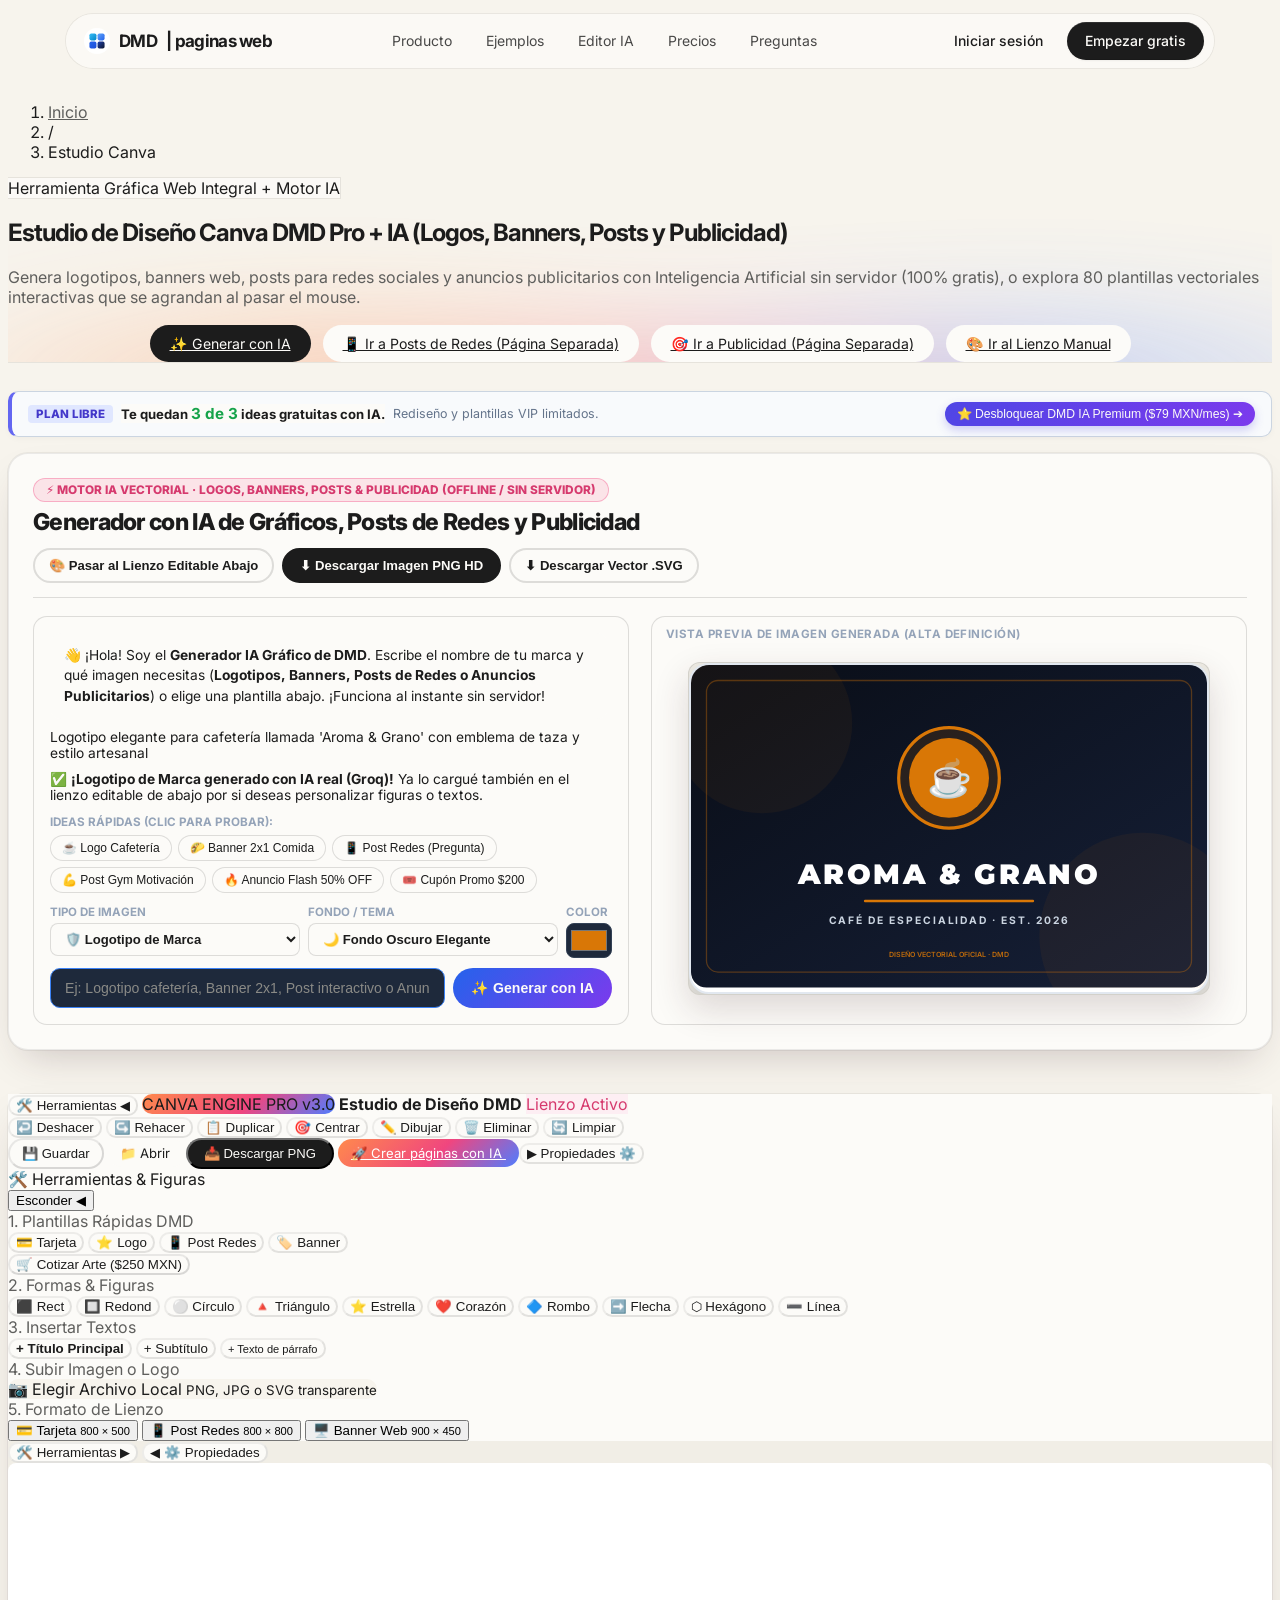
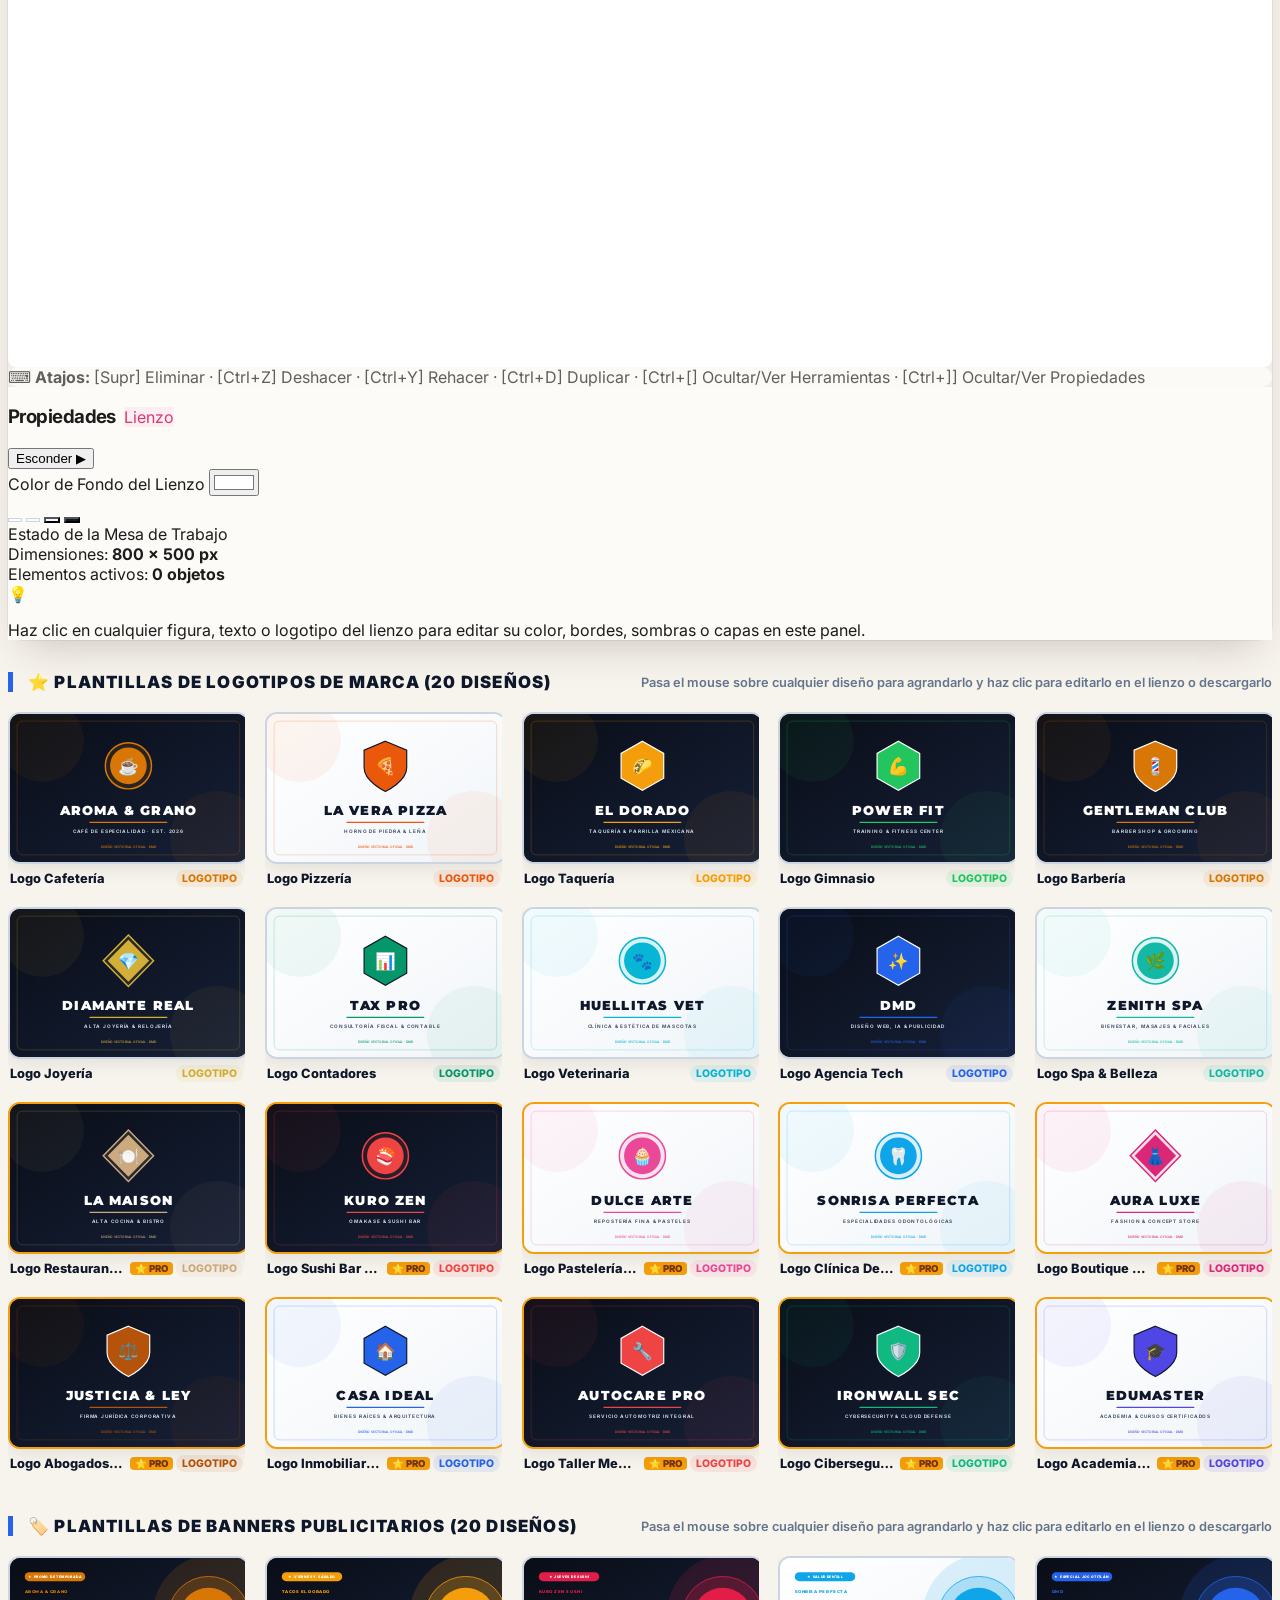
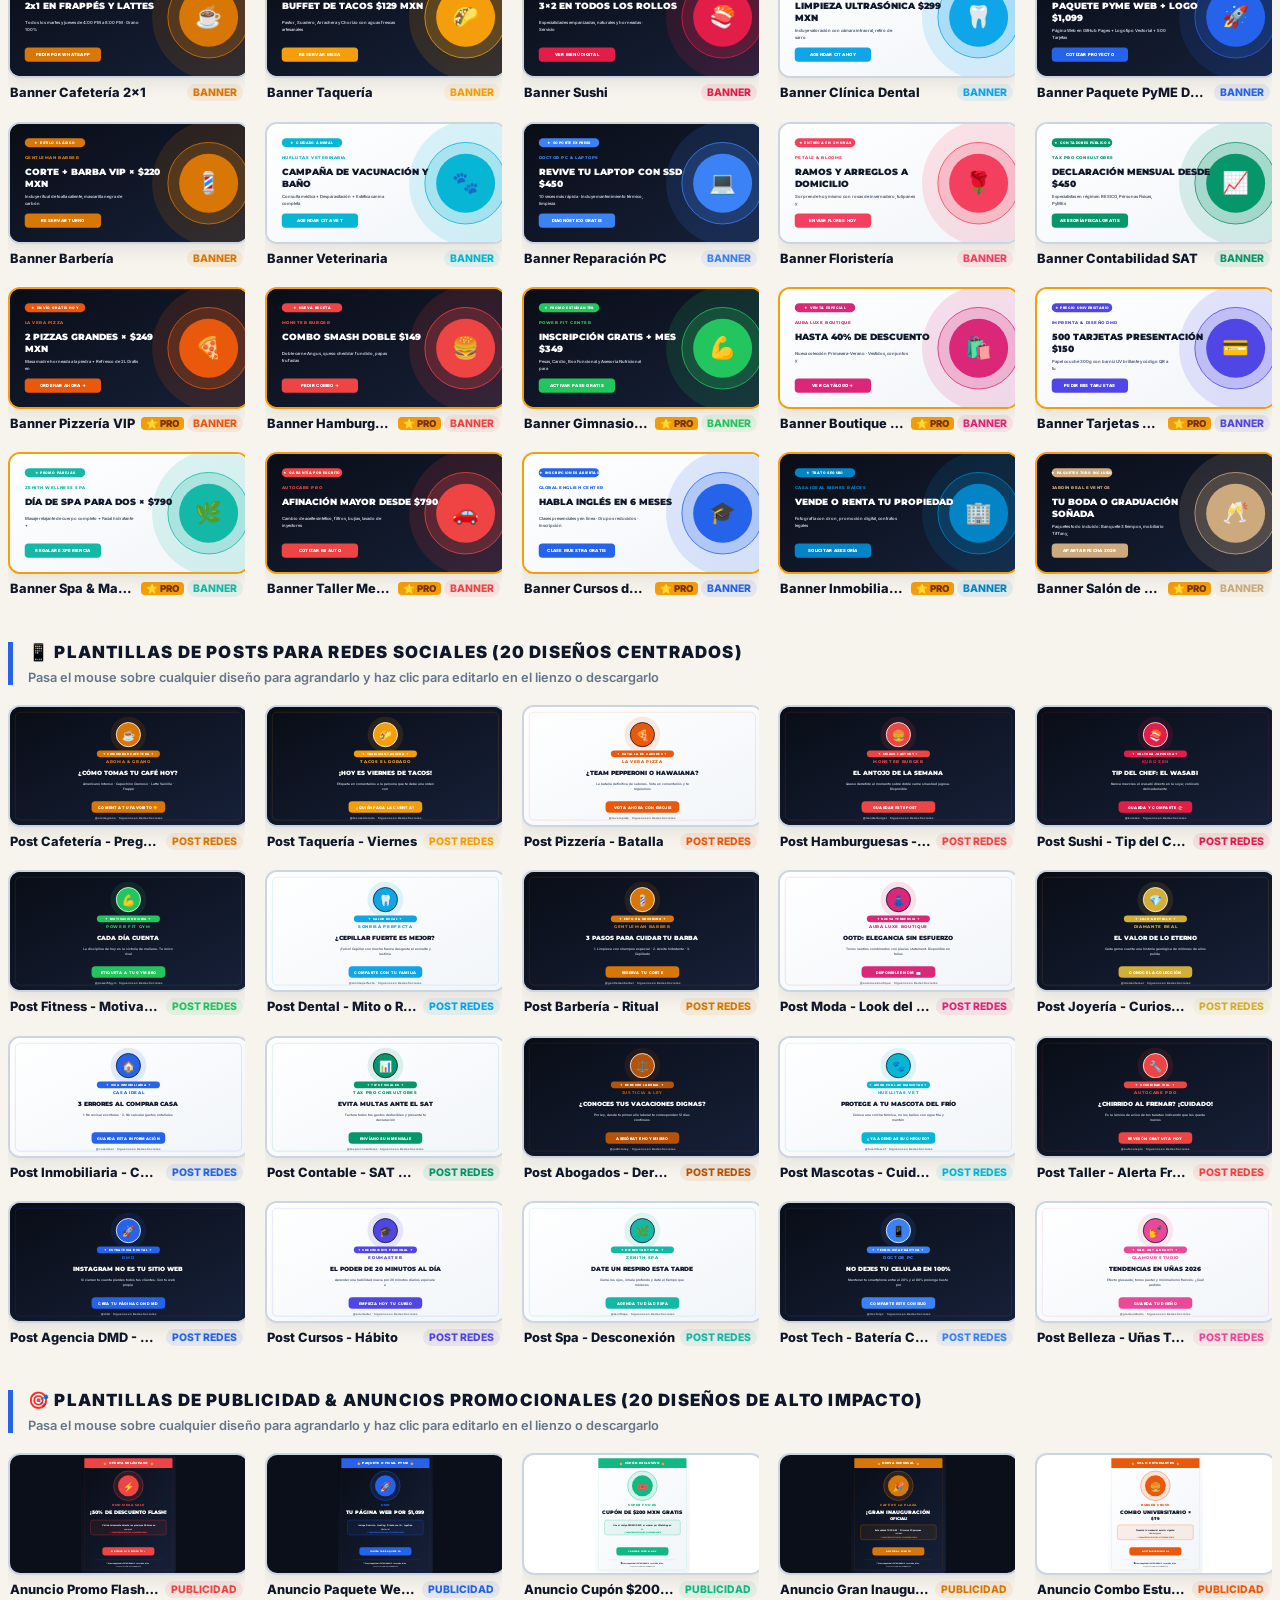
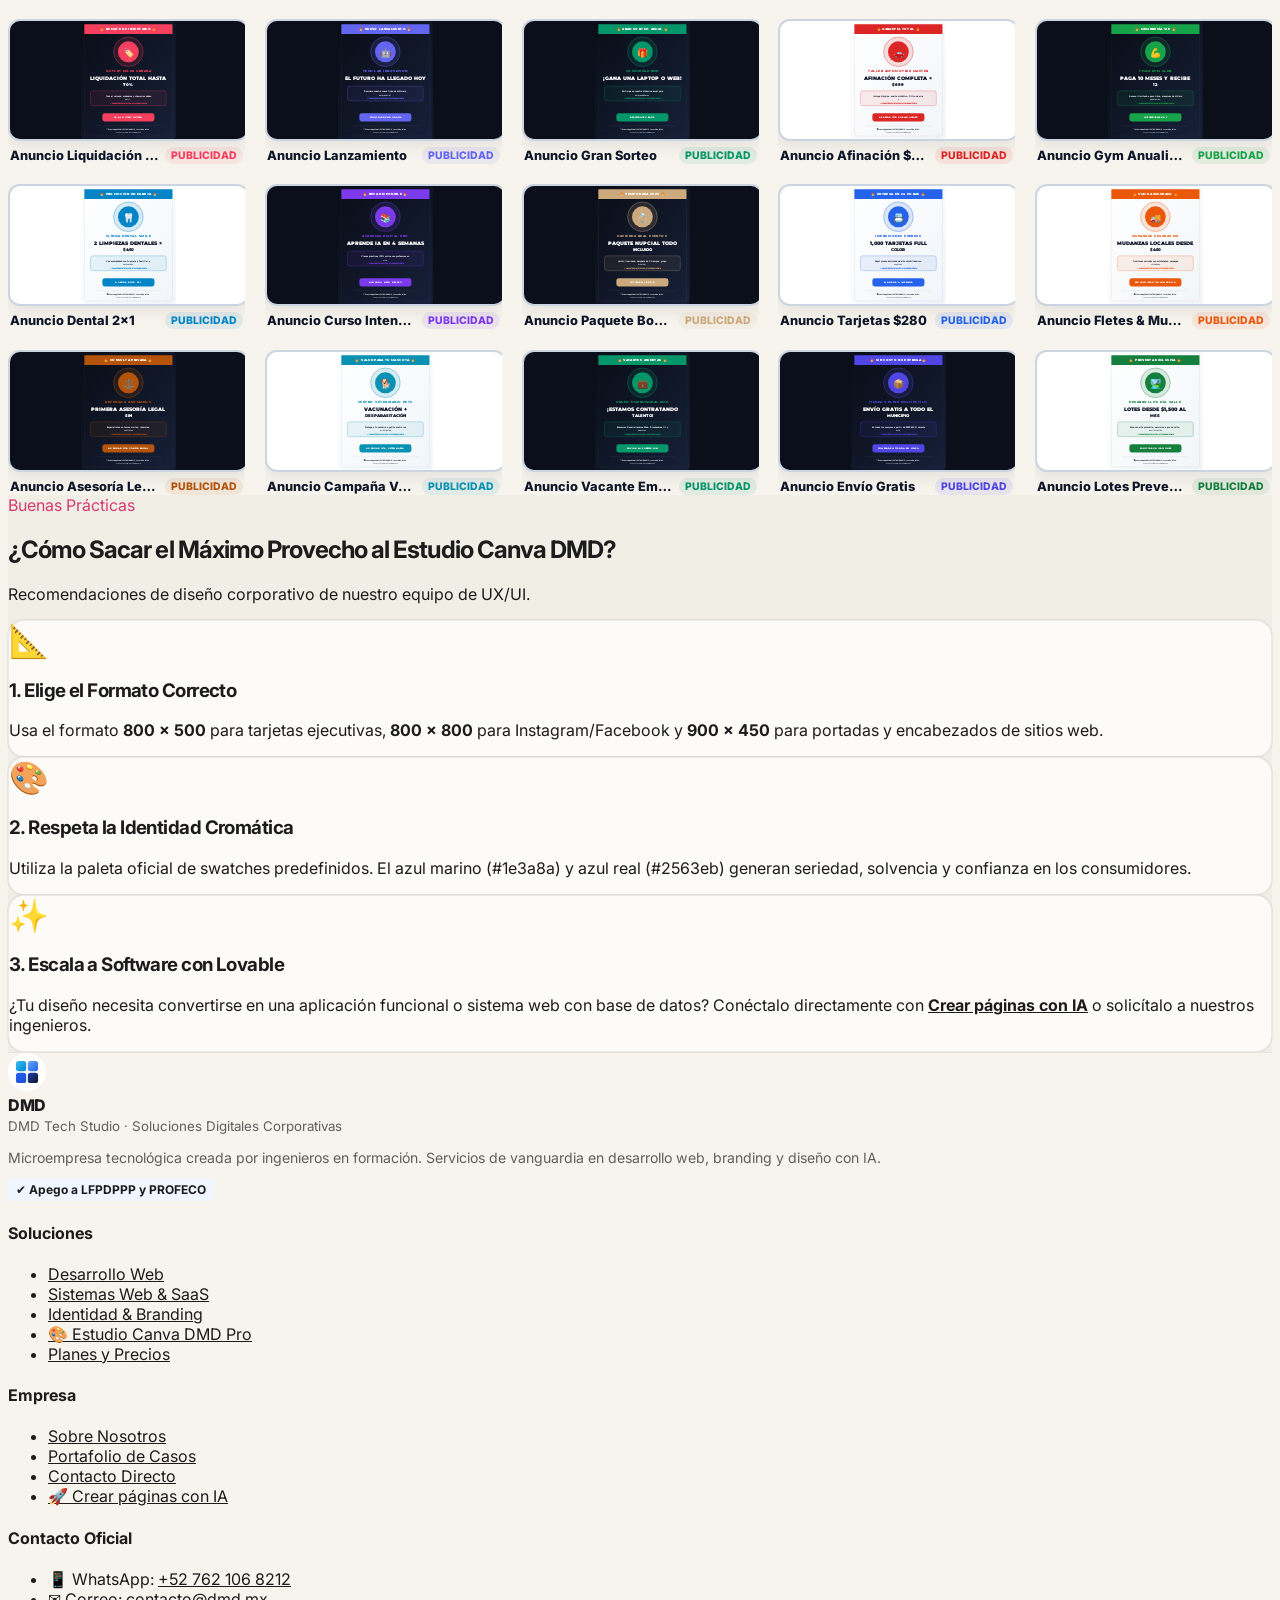
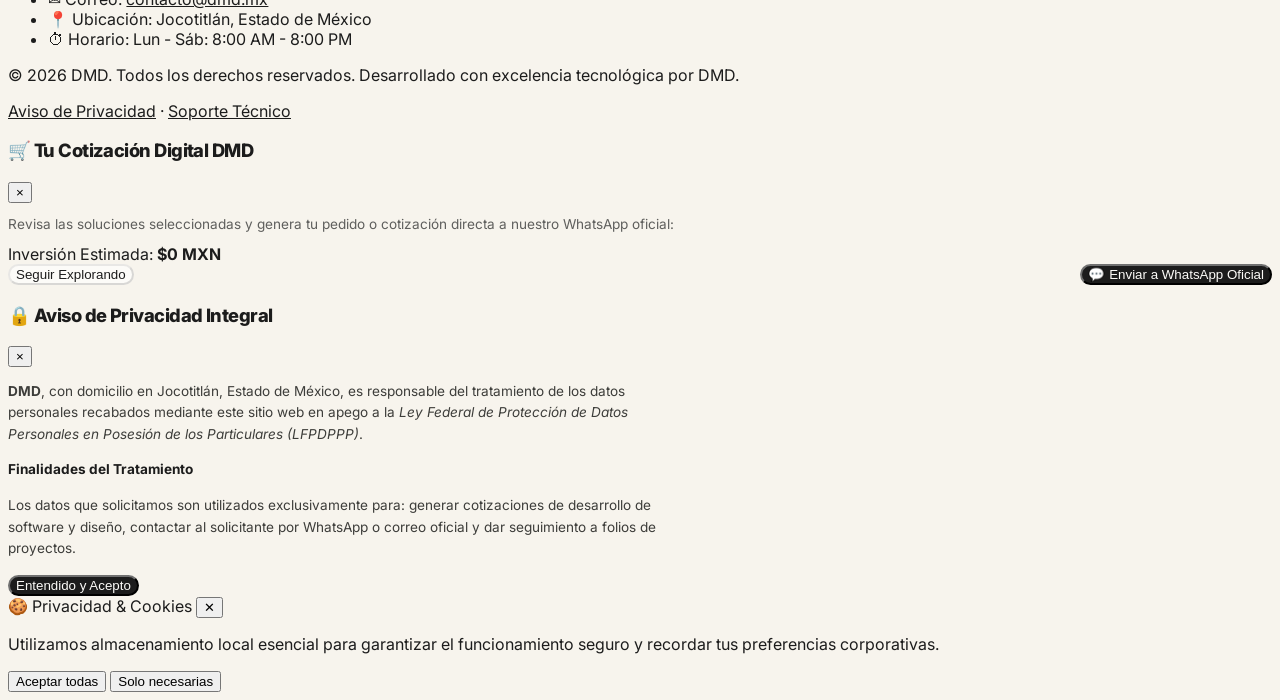
==== commit fc3c6fef: "Menú píldora DMD + logo circular" ====
--- a/index.html
+++ b/index.html
@@ -3,15 +3,14 @@
 <head>
   <meta charset="utf-8">
   <meta name="viewport" content="width=device-width, initial-scale=1">
-  <title>Estudio Canva DMD Pro v3.0 | DMD</title>
+  <title>DMD | Digital Mijma Dreams</title>
+  <link rel="icon" type="image/svg+xml" href="/favicon.svg">
+  <link rel="icon" type="image/png" sizes="512x512" href="/favicon-512.png">
+  <link rel="icon" type="image/png" sizes="192x192" href="/favicon-192.png">
+  <link rel="apple-touch-icon" href="/apple-touch-icon.png">
+  <link rel="shortcut icon" href="/favicon.ico">
   <meta name="description" content="Diseña tarjetas de presentación, logotipos, posts para redes y banners publicitarios con el potente Estudio Vectorial de DMD.">
-    <link rel="icon" type="image/x-icon" href="favicon.ico">
-  <link rel="icon" type="image/png" sizes="32x32" href="assets/favicon-32x32.png">
-  <link rel="icon" type="image/png" sizes="16x16" href="assets/favicon-16x16.png">
-  <link rel="apple-touch-icon" sizes="180x180" href="apple-touch-icon.png">
-  <link rel="apple-touch-icon-precomposed" href="apple-touch-icon.png">
-  
-  <link rel="stylesheet" href="https://www.dmdmx.dev/style.css">
+<link rel="stylesheet" href="https://www.dmdmx.dev/style.css">
   <link rel="stylesheet" href="lovable-theme.css">
   <link rel="preconnect" href="https://fonts.googleapis.com">
   <link rel="preconnect" href="https://fonts.gstatic.com" crossorigin>
@@ -59,187 +58,77 @@
   
   
   
+<!-- Menú píldora DMD -->
+<style>
+/* Menú píldora DMD — copia exacta del menú del constructor (crear.dmdmx.dev/index.html).
+   Píldora flotante: border-radius:9999px, fondo blanco translúcido con blur y sombra de anillo.
+   Todo bajo .nav para no tocar ningún otro estilo de la página. */
+.nav{position:fixed;top:14px;left:0;right:0;z-index:20}
+.nav-in{position:relative;max-width:1120px;margin:0 auto;padding:8px 10px 8px 18px;display:flex;align-items:center;justify-content:space-between;background:rgba(252,251,248,.72);backdrop-filter:blur(14px);-webkit-backdrop-filter:blur(14px);border-radius:9999px;box-shadow:0 0 0 1px rgba(28,28,28,.06)}
+.nav a{text-decoration:none;color:inherit}
+.nav .brand{display:flex;align-items:center;gap:9px;font-weight:700;letter-spacing:-.04em;font-size:17px;min-width:0;overflow:hidden;color:#1c1c1c}
+.nav .brand__mark{width:26px;height:26px;border-radius:7px;flex:none}
+.nav .brand__sub{white-space:nowrap}
+.nav .links{display:flex;gap:6px}
+.nav .links a{padding:8px 14px;border-radius:9999px;font-size:14px;color:rgba(28,28,28,.8)}
+.nav .links a:hover{background:rgba(28,28,28,.05)}
+.nav .acts{display:flex;gap:6px;align-items:center}
+.nav .btn{display:inline-flex;align-items:center;justify-content:center;gap:8px;padding:9px 18px;border-radius:9999px;font:500 14px/1.4 "Inter",ui-sans-serif,system-ui,-apple-system,"Segoe UI",Roboto,sans-serif;border:0;cursor:pointer;transition:opacity .15s,background .15s;white-space:nowrap}
+.nav .btn:active{opacity:.8}
+.nav .btn-dark{background:#1c1c1c;color:#fcfbf8;box-shadow:rgba(255,255,255,.2) 0 .5px 0 0 inset,rgba(0,0,0,.2) 0 0 0 .5px inset,rgba(0,0,0,.05) 0 1px 2px 0}
+.nav .btn-dark:hover{background:#000}
+.nav .btn-ghost{background:transparent;color:#1c1c1c}
+.nav .btn-ghost:hover{background:rgba(28,28,28,.05)}
+.nav .nav-toggle{display:none}
+.nav .nav-drop{display:none}
+body.has-pill-nav{padding-top:78px}
+@media(max-width:860px){
+  .nav .links{display:none}
+  .nav{left:12px;right:12px;top:12px}
+  .nav-in{padding:6px 8px 6px 14px;gap:8px;min-width:0}
+  .nav .brand{font-size:16px;gap:8px;white-space:nowrap;flex:none}
+  .nav .acts{gap:4px;flex:none}
+  .nav .acts .btn{padding:9px 14px;min-height:44px}
+  .nav .nav-toggle{display:inline-flex;align-items:center;justify-content:center;width:44px;height:44px;flex:none;border-radius:50%;border:0;background:transparent;font-size:18px;cursor:pointer;color:#1c1c1c}
+  .nav .nav-toggle:hover{background:rgba(28,28,28,.05)}
+  .nav .nav-drop{display:block;position:absolute;top:calc(100% + 8px);left:0;right:0;background:#fcfbf8;border-radius:16px;box-shadow:0 0 0 1px rgba(28,28,28,.08),0 20px 50px -16px rgba(60,30,40,.3);padding:8px;z-index:30}
+  .nav .nav-drop[hidden]{display:none}
+  .nav .nav-drop a{display:flex;align-items:center;min-height:44px;padding:10px 14px;border-radius:12px;font-size:15px;color:#1c1c1c}
+  .nav .nav-drop a:hover{background:rgba(28,28,28,.05)}
+  .nav .nav-drop a.cta-in-menu{background:#1c1c1c;color:#fcfbf8;justify-content:center;font-weight:500;margin-top:6px}
+}
+@media(max-width:480px){
+  .nav .acts .btn-ghost{display:none}
+  .nav .brand{font-size:15px}
+  .nav .brand__sub{display:none}
+}
+</style>
 </head>
-<body>
-
-  <!-- ========================================================================
-       BARRA DE NAVEGACIÓN GLOBAL MULTIPÁGINA
-       ======================================================================== -->
-  <header class="navbar">
-    <div class="nav-container">
-      <!-- Identidad de Marca y Logotipo Oficial -->
-      <a href="https://www.dmdmx.dev/index.html" class="brand-wrapper" title="DMD - Inicio">
-        <img src="assets/logo-dmd.svg" alt="DMD Logo" class="brand-logo" width="40" height="40">
-        <div class="brand-text">
-          <span class="brand-title">
-            <span class="brand-title-full">DMD</span>
-            <span class="brand-title-short">DMD</span>
-          </span>
-          <span class="brand-subtitle">Innovación &amp; Desarrollo Web Profesional</span>
-        </div>
-      </a>
-
-      <!-- Menú Superior Reducido Estrictamente a 3 Opciones -->
-      <nav class="nav-menu" id="navMenu">
-        <!-- Opción 1: Inicio (Con acceso directo a Nosotros y Contacto) -->
-        <div class="nav-dropdown-item" id="navHomeDropdown">
-          <a href="https://www.dmdmx.dev/index.html" class="nav-link" title="Ir a la página de inicio">
-            <span>Inicio</span>
-            <span class="dropdown-chevron">▾</span>
-          </a>
-          <div class="nav-dropdown-flyout nav-dropdown-flyout-sm">
-            <div class="flyout-col">
-              <div class="flyout-col-header">
-                <span class="flyout-col-icon">🎨</span>
-                <strong>¿Qué deseas diseñar hoy? — Herramientas Creativas</strong>
-              </div>
-              <a href="canva.html" class="flyout-sublink">
-                <span class="flyout-bullet">▹</span>
-                <div>
-                  <strong>🎨 Diseño Gráfico &amp; Banners <span class="badge-price" style="background:#eff6ff; color:#2563eb; border:1px solid #bfdbfe; font-weight:700;">Canva Pro</span></strong>
-                  <small>Logos, volantes, lonas y material gráfico para tu negocio con plantillas editables</small>
-                </div>
-              </a>
-              <a href="https://dmd-paginas-web-ia.vercel.app" class="flyout-sublink">
-                <span class="flyout-bullet">▹</span>
-                <div>
-                  <strong>⚡ Páginas Web &amp; Apps <span class="badge-price" style="background:#eff6ff; color:#2563eb; border:1px solid #bfdbfe; font-weight:700;">Crear con IA</span></strong>
-                  <small>Crea sitios web completos, tiendas y páginas interactivas con IA al instante</small>
-                </div>
-              </a>
-              <a href="https://dmd-contenido.vercel.app/posts.html" class="flyout-sublink">
-                <span class="flyout-bullet">▹</span>
-                <div>
-                  <strong>📱 Posts para Redes Sociales <span class="badge-price" style="background:#eff6ff; color:#2563eb; border:1px solid #bfdbfe; font-weight:700;">IA Creativa</span></strong>
-                  <small>Publicaciones listas para Instagram, Facebook y TikTok con imágenes y textos</small>
-                </div>
-              </a>
-              <a href="https://dmd-contenido.vercel.app/publicidad.html" class="flyout-sublink">
-                <span class="flyout-bullet">▹</span>
-                <div>
-                  <strong>🎯 Anuncios &amp; Publicidad <span class="badge-price" style="background:#eff6ff; color:#2563eb; border:1px solid #bfdbfe; font-weight:700;">Campañas</span></strong>
-                  <small>Anuncios de alto impacto, promociones y banners optimizados para vender</small>
-                </div>
-              </a>
-              <a href="https://dmd-pos.vercel.app/" class="flyout-sublink">
-                <span class="flyout-bullet">▹</span>
-                <div>
-                  <strong>🛒 Puntos de Venta (POS) <span class="badge-price" style="background:#eff6ff; color:#2563eb; border:1px solid #bfdbfe; font-weight:700;">20 Giros</span></strong>
-                  <small>Cajas de cobro táctiles, express, boutiques y tickets térmicos interactivos</small>
-                </div>
-              </a>
-              <a href="https://www.dmdmx.dev/portafolio.html" class="flyout-sublink">
-                <span class="flyout-bullet">▹</span>
-                <div>
-                  <strong>💼 Portafolio &amp; Muestras <span class="badge-price" style="background:#eff6ff; color:#2563eb; border:1px solid #bfdbfe; font-weight:700;">Casos Reales</span></strong>
-                  <small>Demostraciones en vivo de páginas web corporativas y sistemas desarrollados</small>
-                </div>
-              </a>
-          <div class="dropdown-premium-banner">
-            <div class="banner-content">
-              <span class="crown-badge">👑</span>
-              <div class="banner-text">
-                <strong>Membresía Premium DMD <span class="banner-price">$79 MXN/mes</span></strong>
-                <p>Desbloquea las 400 plantillas y asistente IA en todos los giros.</p>
-              </div>
-            </div>
-            <button type="button" class="btn-dropdown-subscribe" onclick="openPremiumModal()">
-              Suscribirme Ahora
-            </button>
-          </div>
-            </div>
-          </div>
-        </div>
-
-        <!-- Opción 3: Servicios y Paquetes (Pestaña Unificada con Menú Desplegable) -->
-        <div class="nav-dropdown-item" id="navServicesDropdown">
-          <a href="https://www.dmdmx.dev/servicios.html" class="nav-link nav-dropdown-trigger" title="Explorar servicios de ingeniería y paquetes comerciales">
-            <span>Servicios y Paquetes</span>
-            <span class="dropdown-chevron">▾</span>
-          </a>
-          <div class="nav-dropdown-flyout" id="navServicesFlyout">
-            <div class="flyout-inner">
-              <!-- Columna de Servicios -->
-              <div class="flyout-col">
-                <div class="flyout-col-header">
-                  <span class="flyout-col-icon">💻</span>
-                  <strong>Servicios de Software</strong>
-                </div>
-                <a href="https://www.dmdmx.dev/servicios.html" class="flyout-sublink">
-                  <span class="flyout-bullet">▹</span>
-                  <div>
-                    <strong>Desarrollo Web &amp; SaaS</strong>
-                    <small>Sitios corporativos y aplicaciones en la nube</small>
-                  </div>
-                </a>
-                <a href="https://www.dmdmx.dev/servicios.html" class="flyout-sublink">
-                  <span class="flyout-bullet">▹</span>
-                  <div>
-                    <strong>Identidad &amp; Branding</strong>
-                    <small>Logotipos vectoriales y manuales de marca</small>
-                  </div>
-                </a>
-                <a href="https://www.dmdmx.dev/servicios.html" class="flyout-sublink">
-                  <span class="flyout-bullet">▹</span>
-                  <div>
-                    <strong>Inteligencia Artificial</strong>
-                    <small>Automatización y prototipado rápido Lovable</small>
-                  </div>
-                </a>
-                <a href="https://www.dmdmx.dev/servicios.html" class="flyout-viewall">Ver catálogo completo (6 servicios) →</a>
-              </div>
-
-              <!-- Línea Divisoria -->
-              <div class="flyout-divider"></div>
-
-              <!-- Columna de Paquetes -->
-              <div class="flyout-col">
-                <div class="flyout-col-header">
-                  <span class="flyout-col-icon">📦</span>
-                  <strong>Paquetes Todo Incluido</strong>
-                </div>
-                <a href="https://www.dmdmx.dev/servicios.html#paquetes" class="flyout-sublink">
-                  <span class="flyout-bullet">▹</span>
-                  <div>
-                    <strong>Plan Emprendedor <span class="badge-price">$350 MXN</span></strong>
-                    <small>Logo + Tarjeta digital interactiva con QR</small>
-                  </div>
-                </a>
-                <a href="https://www.dmdmx.dev/servicios.html#paquetes" class="flyout-sublink">
-                  <span class="flyout-bullet">▹</span>
-                  <div>
-                    <strong>Paquete PyME Jocotitlán <span class="badge-price badge-price-pop">$1,099 MXN</span></strong>
-                    <small>Web + Dominio + Marca completa con SSL</small>
-                  </div>
-                </a>
-                <a href="https://www.dmdmx.dev/servicios.html#paquetes" class="flyout-sublink">
-                  <span class="flyout-bullet">▹</span>
-                  <div>
-                    <strong>Plan Negocio Plus <span class="badge-price">$1,499 MXN</span></strong>
-                    <small>Multipágina + Correos + Soporte 6 meses</small>
-                  </div>
-                </a>
-                <a href="https://www.dmdmx.dev/servicios.html#paquetes" class="flyout-viewall">Ver matriz comparativa completa →</a>
-              </div>
-            </div>
-          </div>
-        </div>
-      </nav>
-
-      <!-- Acciones de Barra (Cotización y Portal en Línea Horizontal sin Desbordamiento) -->
-      <div class="nav-actions">
-      <button type="button" class="btn-subscribe-premium-nav" onclick="openPremiumModal()" title="Suscribirse a DMD Premium por $79 MXN/mes">
-        <span class="crown-icon">👑</span>
-        <span class="premium-text">Suscripción Premium</span>
-        <span class="premium-price-tag">$79/mes</span>
-      </button>
-
-        <button type="button" class="menu-toggle-btn" id="menuToggleBtn" aria-label="Abrir menú de navegación">
-          ☰
-        </button>
-      </div>
-    </div>
-  </header>
+<body class="has-pill-nav">
+
+<header class="nav">
+  <div class="nav-in">
+    <a class="brand" href="https://crear.dmdmx.dev/" aria-label="Inicio"><img class="brand__mark" src="/favicon.svg" alt="DMD" /><span>DMD</span><span class="brand__sub"> | paginas web</span></a>
+    <nav class="links" aria-label="Principal">
+      <a href="https://crear.dmdmx.dev/#product">Producto</a><a href="https://crear.dmdmx.dev/#templates">Ejemplos</a><a href="https://crear.dmdmx.dev/editor-ia.html">Editor IA</a><a href="https://crear.dmdmx.dev/#pricing">Precios</a><a href="https://crear.dmdmx.dev/#faq">Preguntas</a>
+    </nav>
+    <div class="acts">
+      <a class="btn btn-ghost" href="https://login.dmdmx.dev">Iniciar sesión</a>
+      <a class="btn btn-dark" href="https://crear.dmdmx.dev/app.html">Empezar gratis</a>
+      <button class="nav-toggle" id="navToggle" type="button" aria-label="Menú" aria-expanded="false" aria-controls="navDrop">☰</button>
+    </div>
+    <div class="nav-drop" id="navDrop" hidden>
+      <a href="https://crear.dmdmx.dev/#product">Producto</a>
+      <a href="https://crear.dmdmx.dev/#templates">Ejemplos</a>
+      <a href="https://crear.dmdmx.dev/editor-ia.html">Editor IA</a>
+      <a href="https://crear.dmdmx.dev/#pricing">Precios</a>
+      <a href="https://crear.dmdmx.dev/#faq">Preguntas</a>
+      <a href="https://login.dmdmx.dev">Iniciar sesión</a>
+      <a class="cta-in-menu" href="https://crear.dmdmx.dev/app.html">Empezar gratis →</a>
+    </div>
+  </div>
+</header>
+
 
   <!-- ========================================================================
        CABECERA SPOKE: ESTUDIO CANVA DMD PRO
@@ -768,7 +657,7 @@
       <div class="footer-grid">
         <div class="footer-col">
           <div class="brand-wrapper" style="margin-bottom:14px;">
-            <img src="assets/logo-dmd.svg" alt="DMD Logo" class="brand-logo" style="height:38px; width:38px;">
+            <img src="/favicon.svg" alt="DMD Logo" class="brand-logo" style="height:38px; width:38px;">
             <div class="brand-text">
               <h2 style="font-size:1rem; font-weight:800; margin:0;">DMD</h2>
               <small style="color:var(--text-muted);">DMD Tech Studio · Soluciones Digitales Corporativas</small>
@@ -927,5 +816,30 @@
   <script src="dmd-ai-registry.js"></script>
   <script src="dmd-ai.js"></script>
   <script src="canva-ia.js?v=1.0"></script>
+<script>
+/* Menú móvil del menú píldora DMD (hamburguesa). Verbatim del constructor. */
+(function(){
+  var navToggle=document.getElementById('navToggle');
+  var navDrop=document.getElementById('navDrop');
+  if(!navToggle||!navDrop){return;}
+  navToggle.addEventListener('click',function(e){
+    e.stopPropagation();
+    var open=navDrop.hidden;
+    navDrop.hidden=!open;
+    navToggle.setAttribute('aria-expanded',open?'true':'false');
+  });
+  navDrop.addEventListener('click',function(e){
+    if(e.target.closest('a')){navDrop.hidden=true;navToggle.setAttribute('aria-expanded','false');}
+  });
+  document.addEventListener('click',function(e){
+    if(!navDrop.hidden&&!e.target.closest('#navDrop')&&!e.target.closest('#navToggle')){
+      navDrop.hidden=true;navToggle.setAttribute('aria-expanded','false');
+    }
+  });
+  document.addEventListener('keydown',function(e){
+    if(e.key==='Escape'&&!navDrop.hidden){navDrop.hidden=true;navToggle.setAttribute('aria-expanded','false');}
+  });
+})();
+</script>
 </body>
 </html>
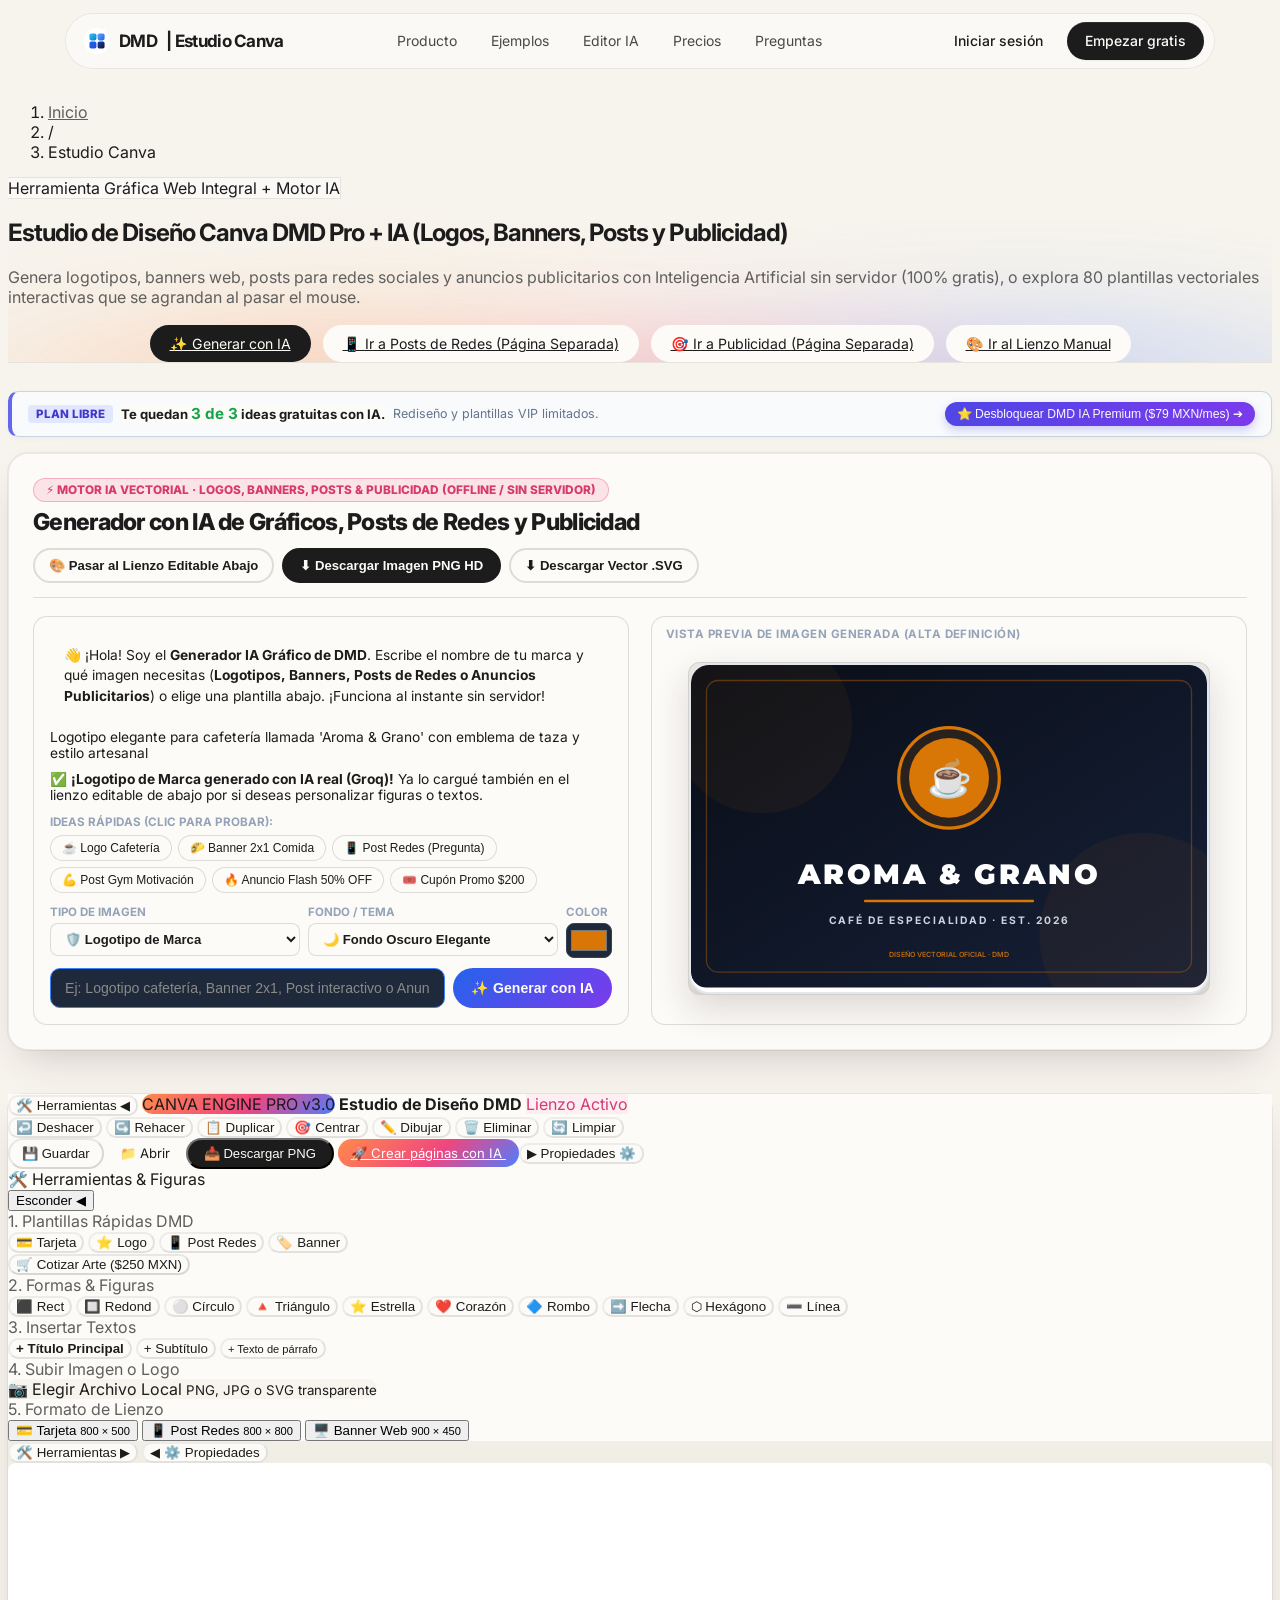
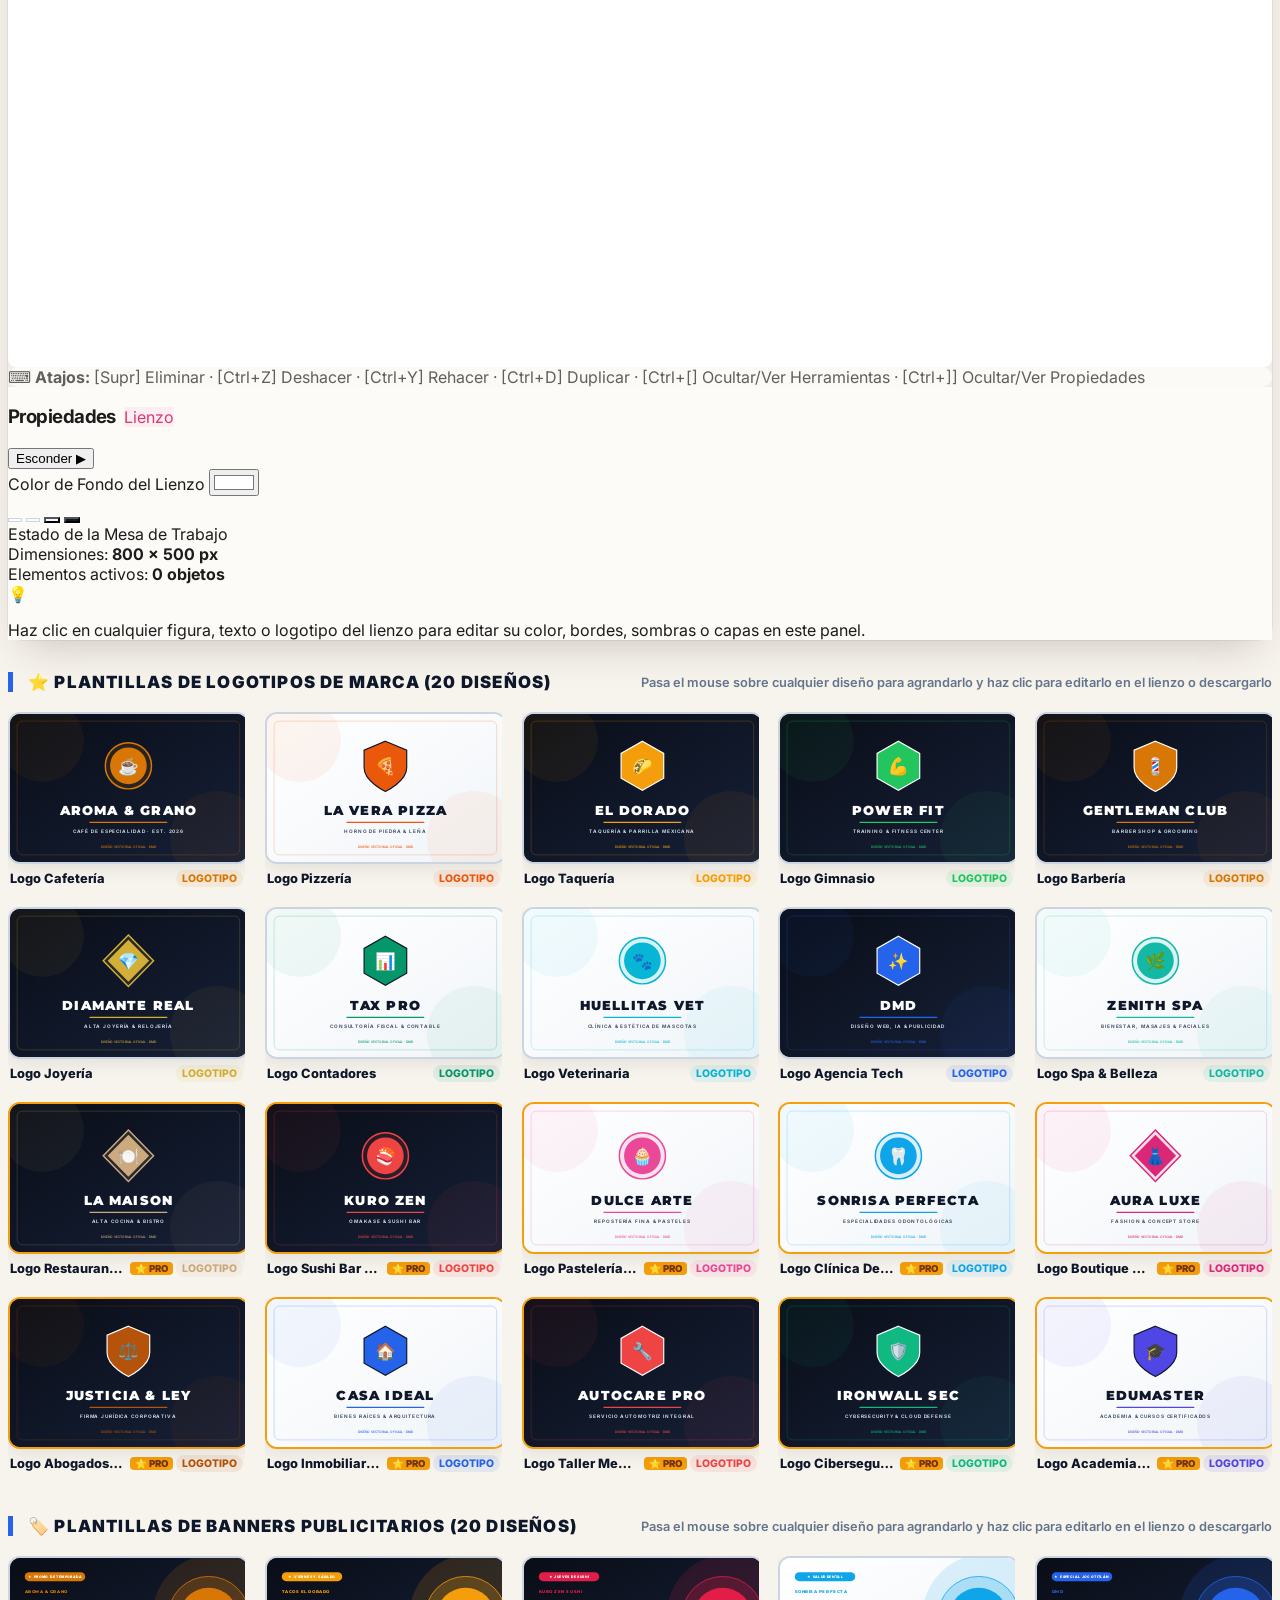
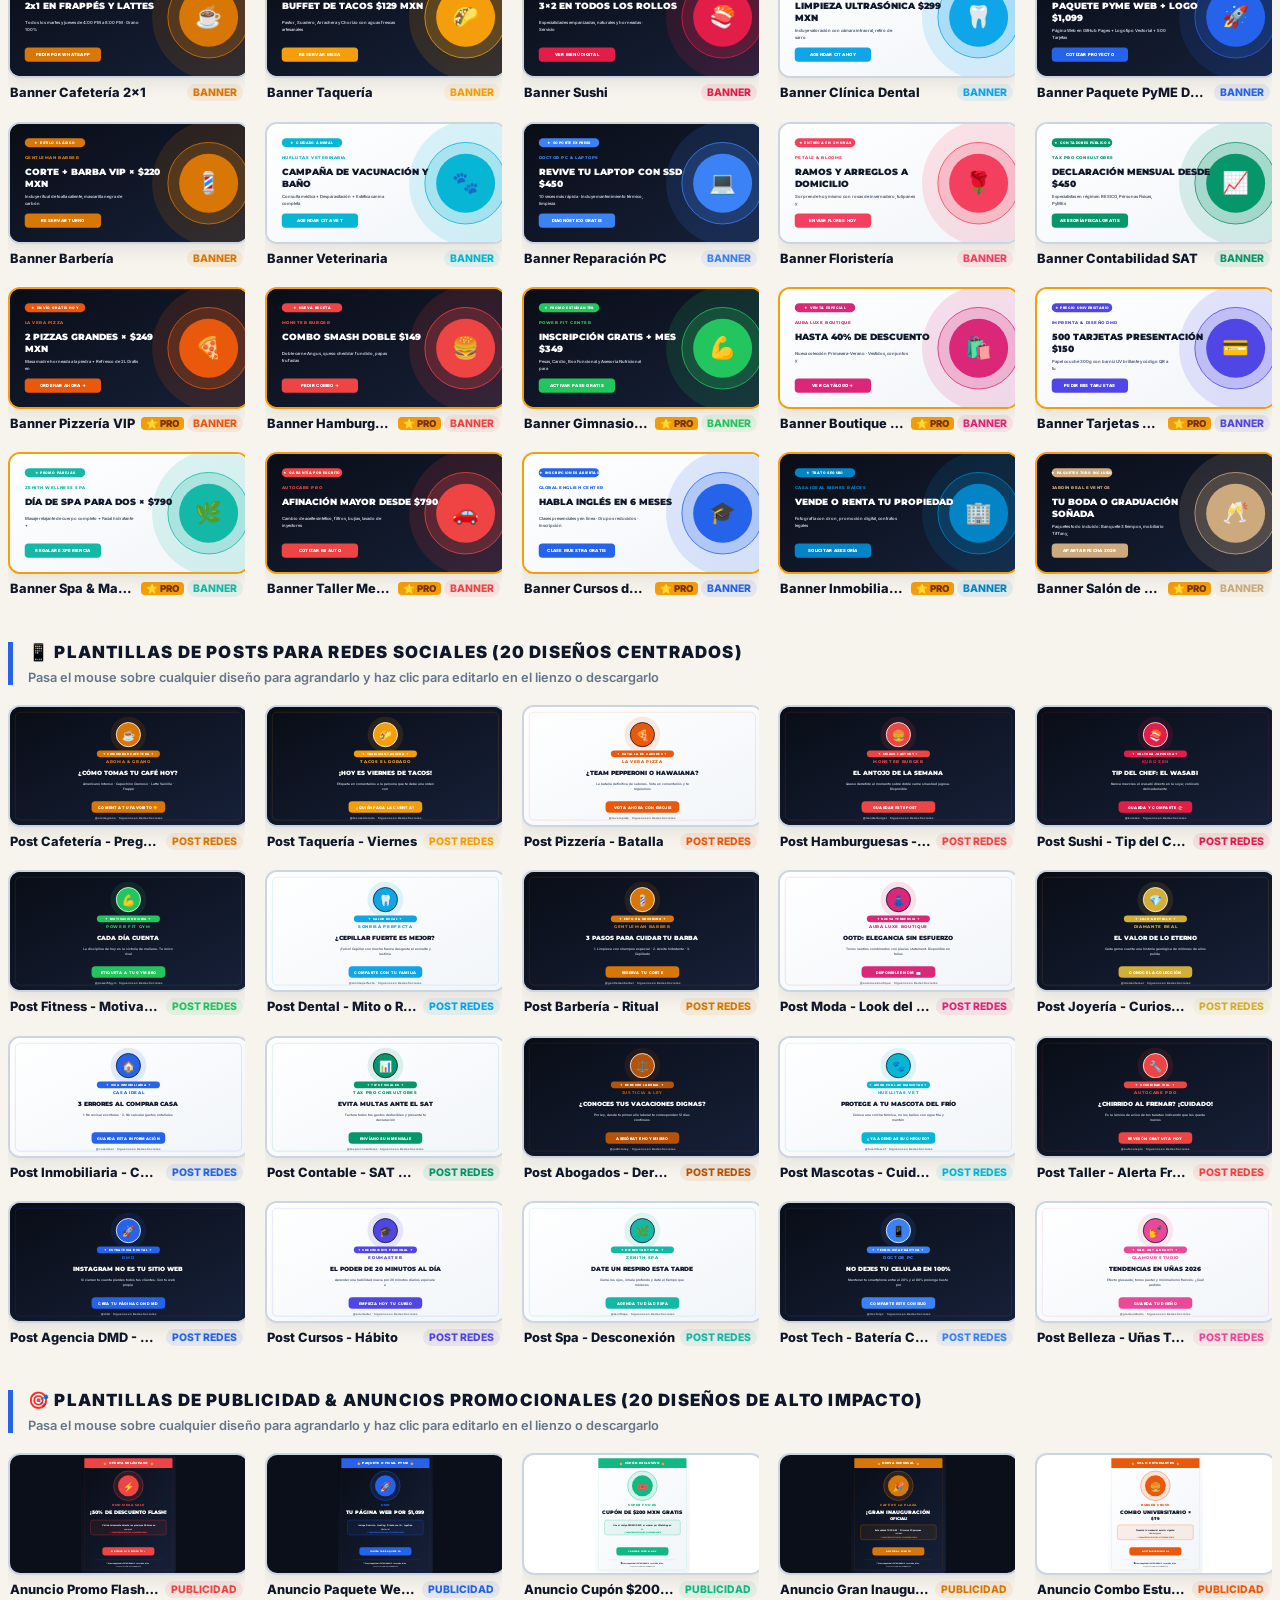
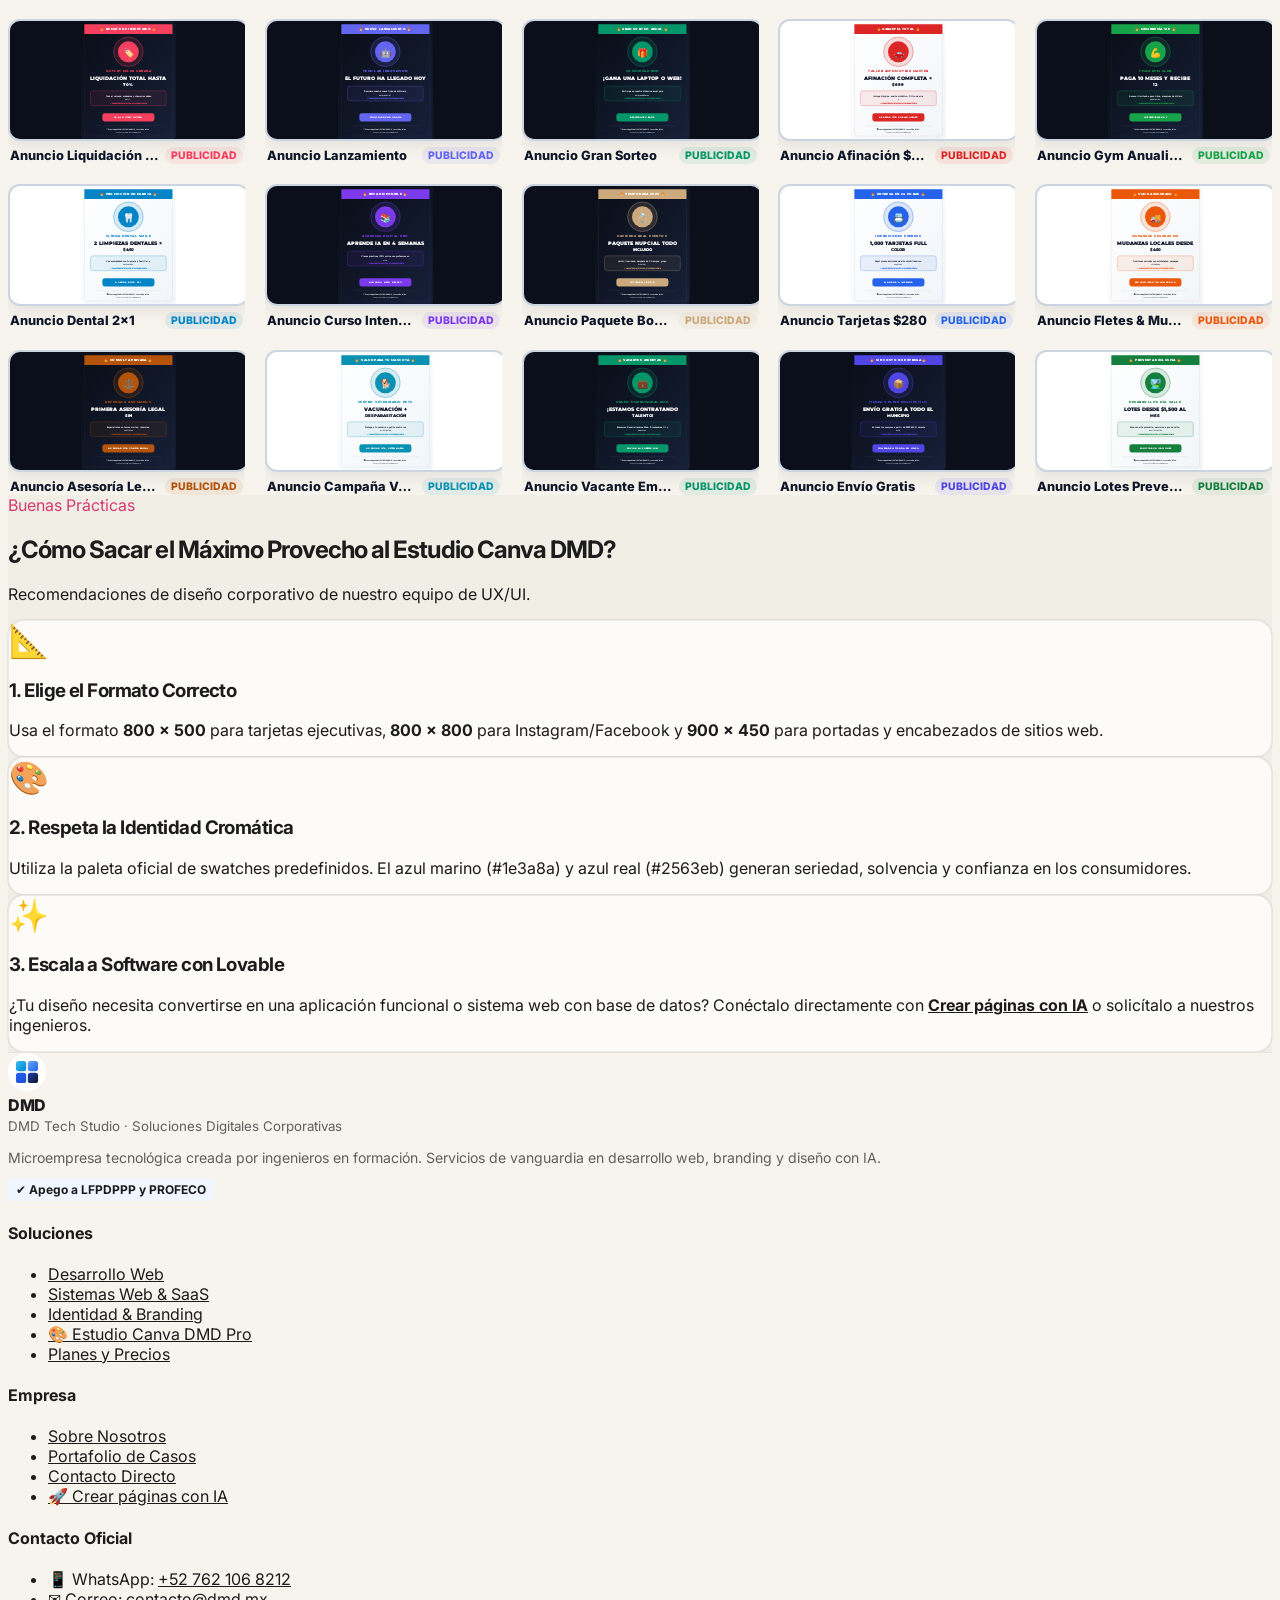
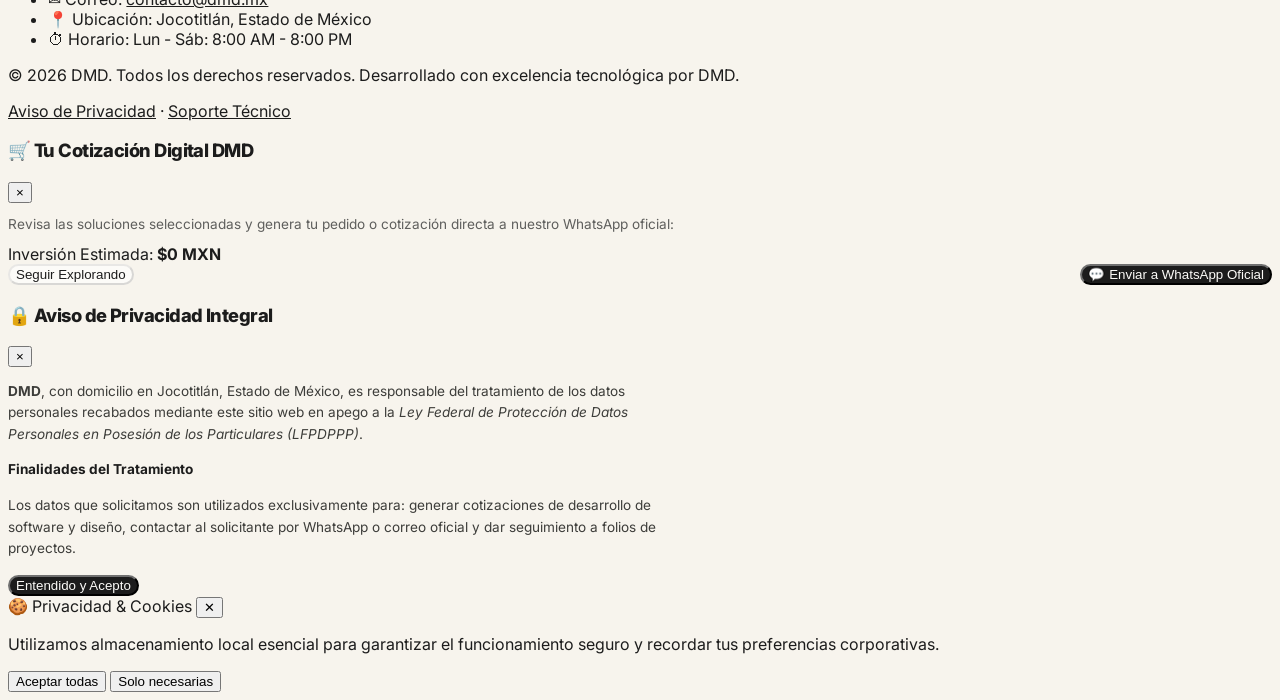
==== commit 191f6617: "Titulos dinamicos de pestana (dmd-tab-titles.js) + marca por sitio" ====
--- a/index.html
+++ b/index.html
@@ -108,7 +108,7 @@
 
 <header class="nav">
   <div class="nav-in">
-    <a class="brand" href="https://crear.dmdmx.dev/" aria-label="Inicio"><img class="brand__mark" src="/favicon.svg" alt="DMD" /><span>DMD</span><span class="brand__sub"> | paginas web</span></a>
+    <a class="brand" href="https://crear.dmdmx.dev/" aria-label="Inicio"><img class="brand__mark" src="/favicon.svg" alt="DMD" /><span>DMD</span><span class="brand__sub"> | Estudio Canva</span></a>
     <nav class="links" aria-label="Principal">
       <a href="https://crear.dmdmx.dev/#product">Producto</a><a href="https://crear.dmdmx.dev/#templates">Ejemplos</a><a href="https://crear.dmdmx.dev/editor-ia.html">Editor IA</a><a href="https://crear.dmdmx.dev/#pricing">Precios</a><a href="https://crear.dmdmx.dev/#faq">Preguntas</a>
     </nav>
@@ -841,5 +841,6 @@
   });
 })();
 </script>
+<script src="/dmd-tab-titles.js" defer></script>
 </body>
 </html>
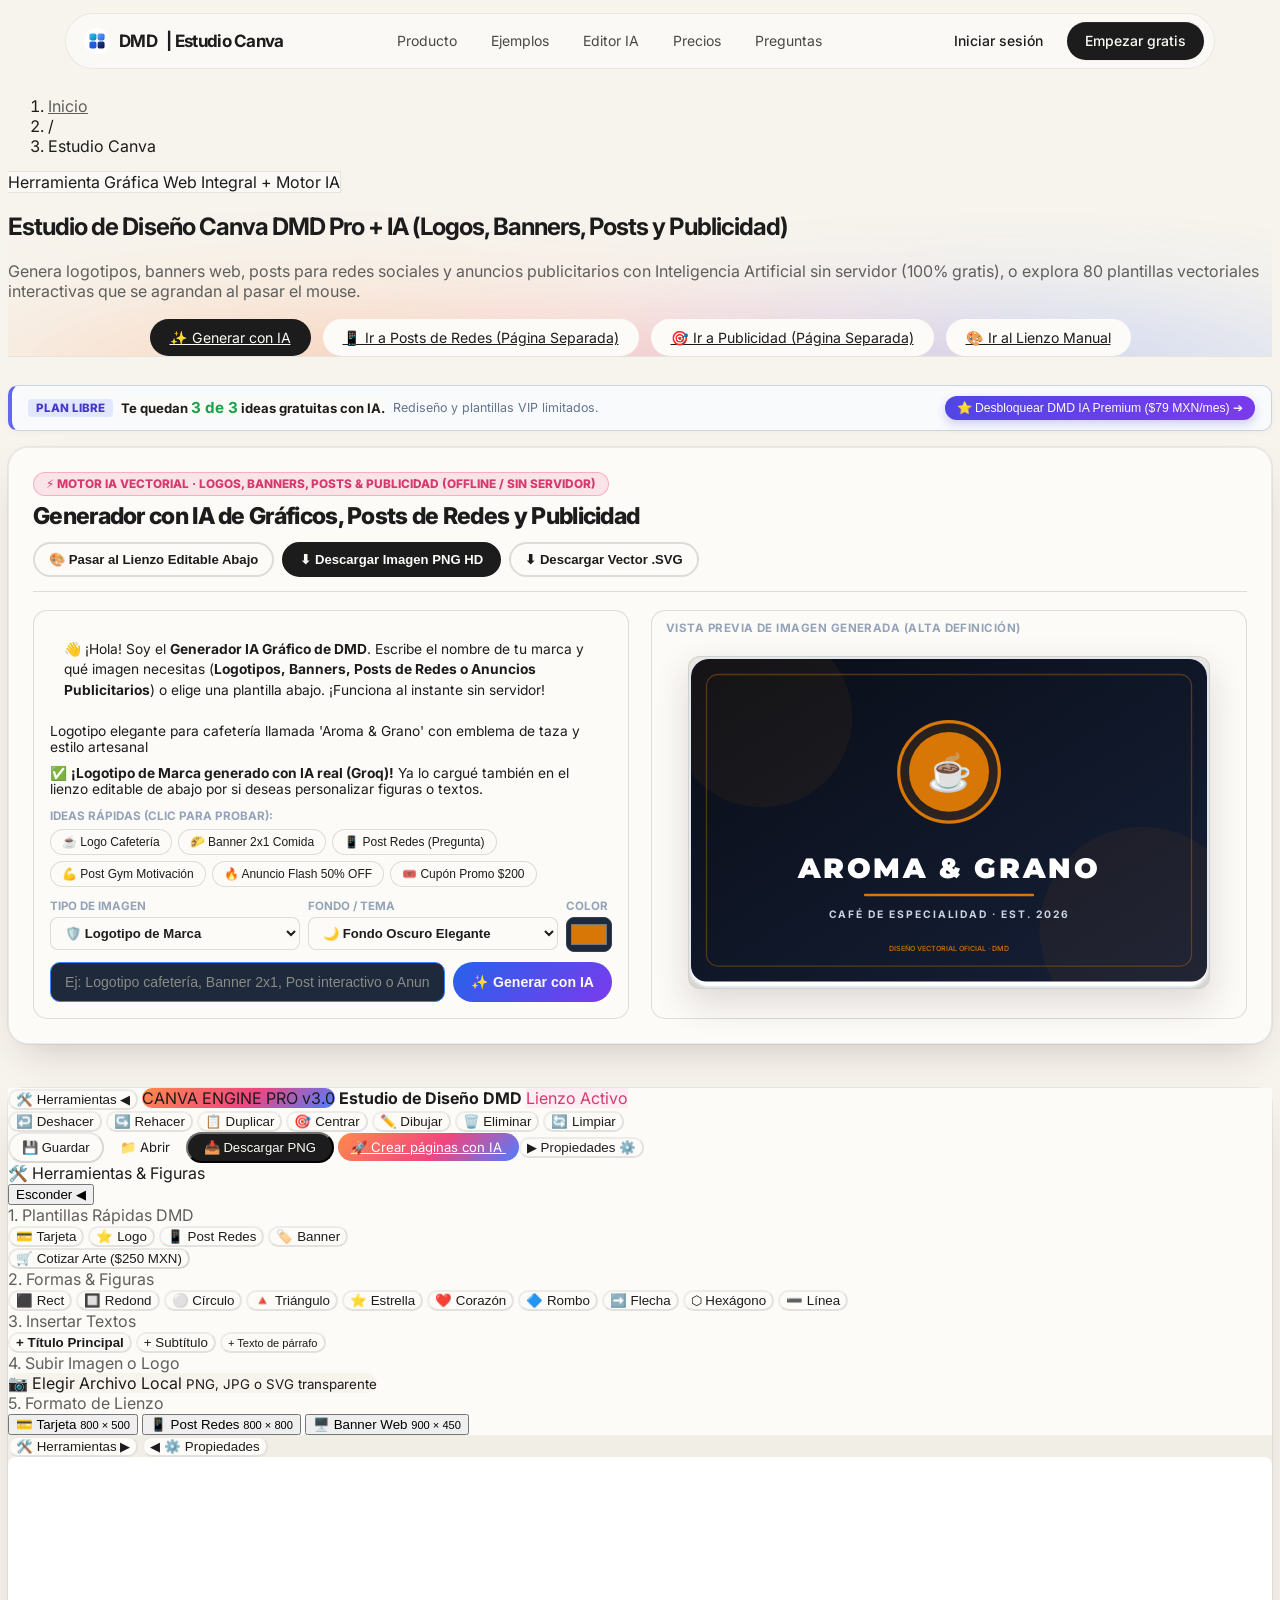
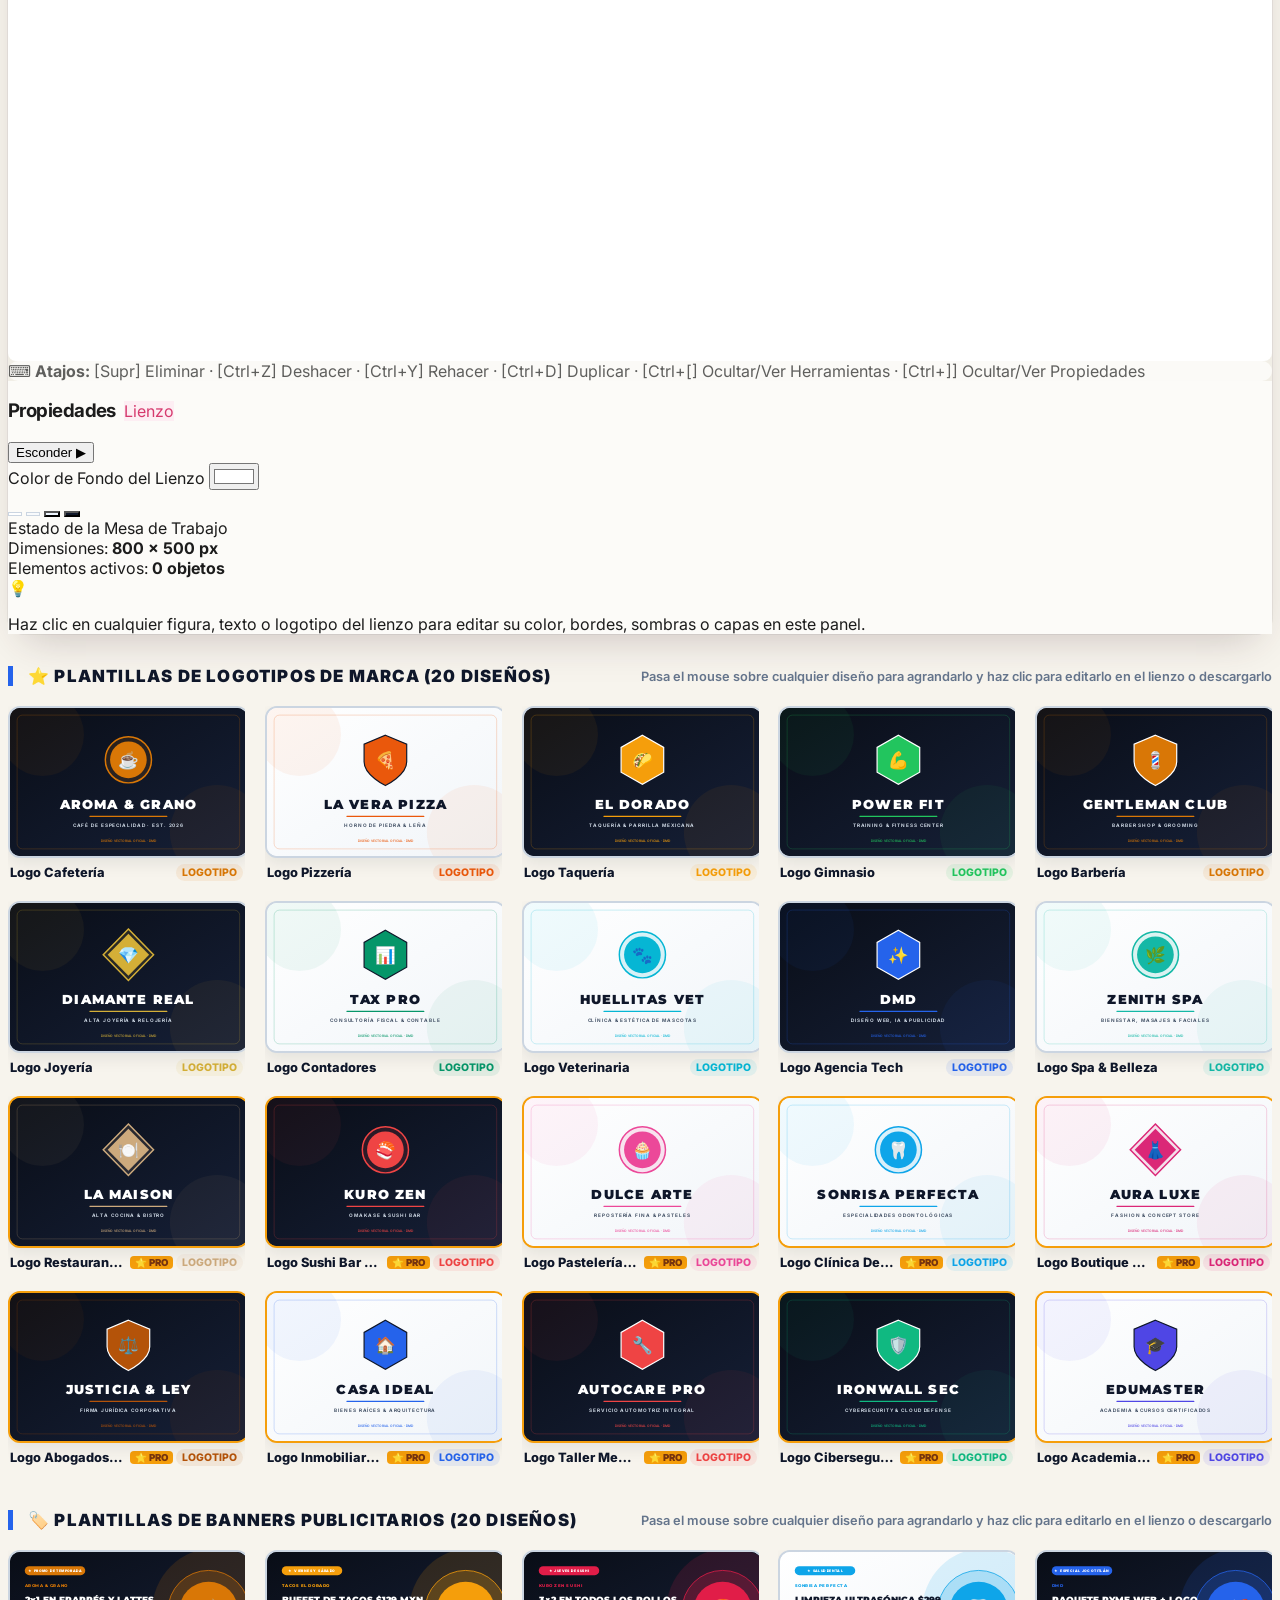
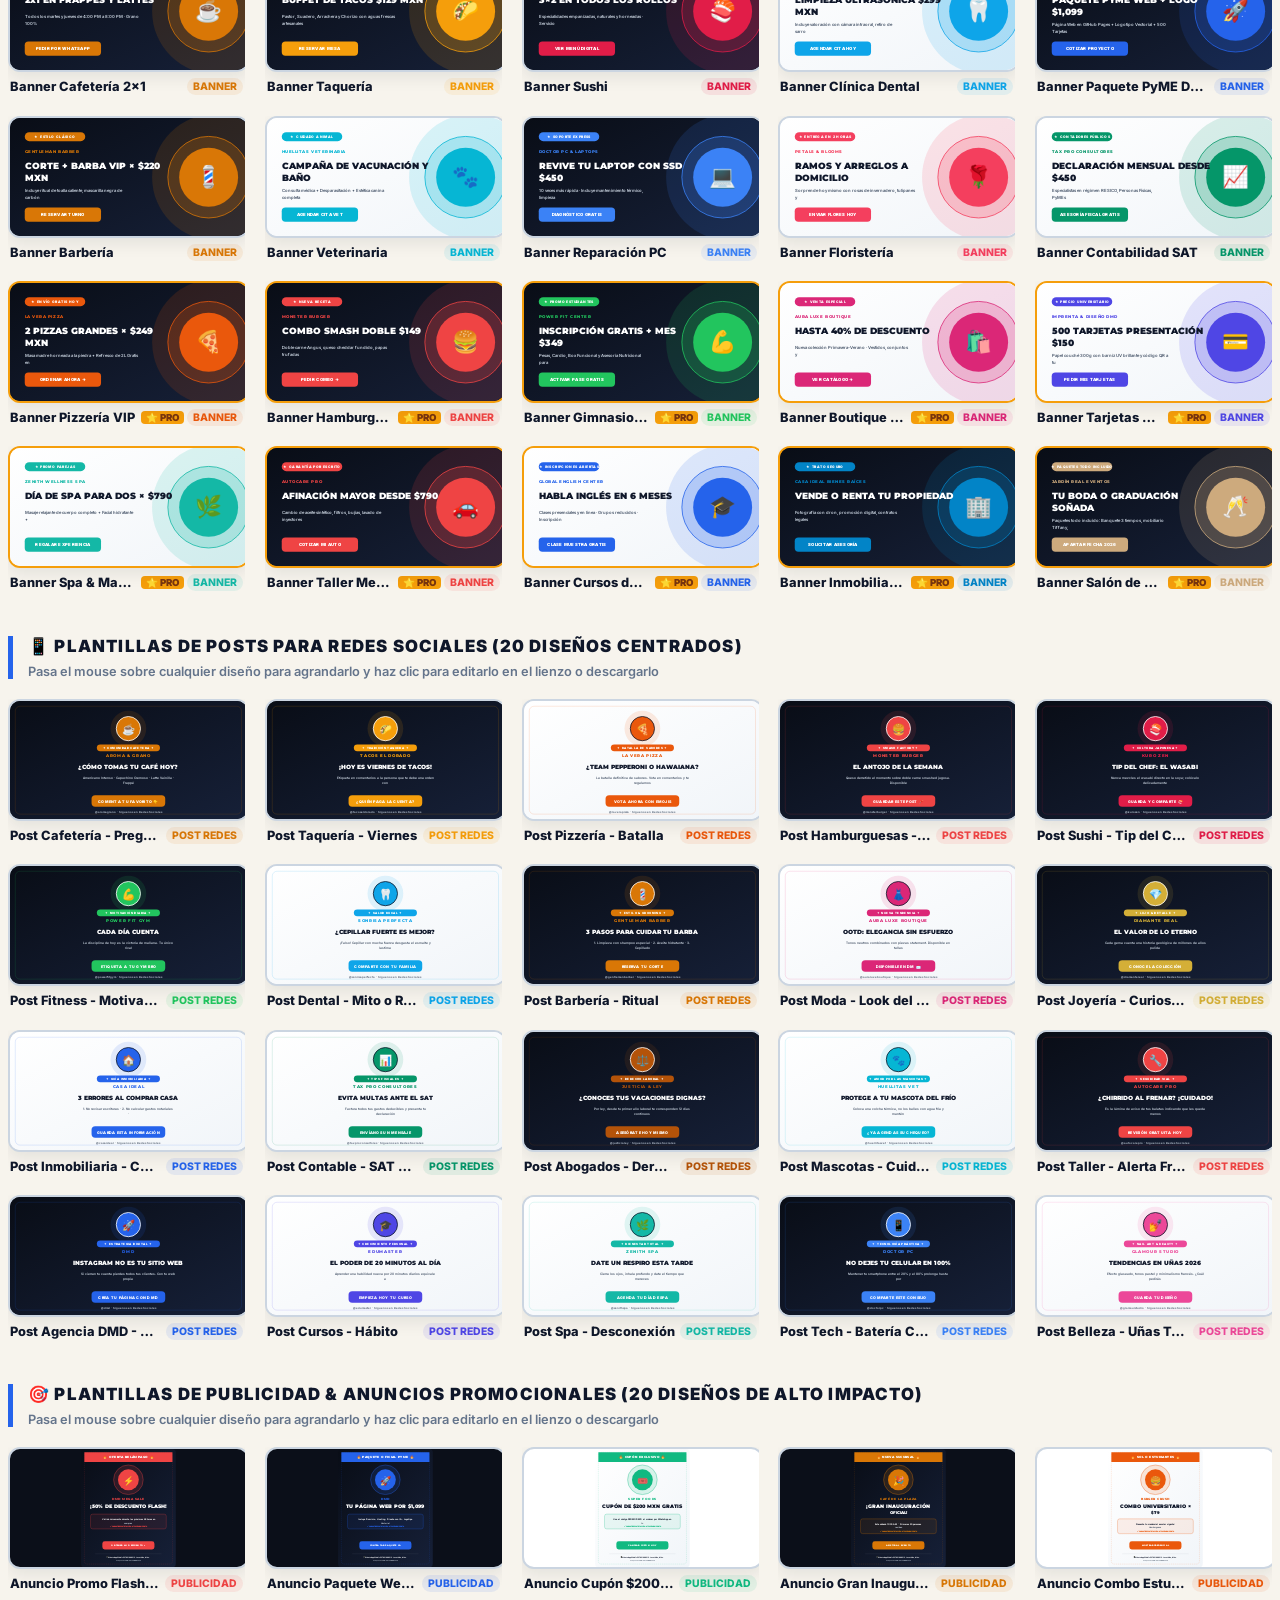
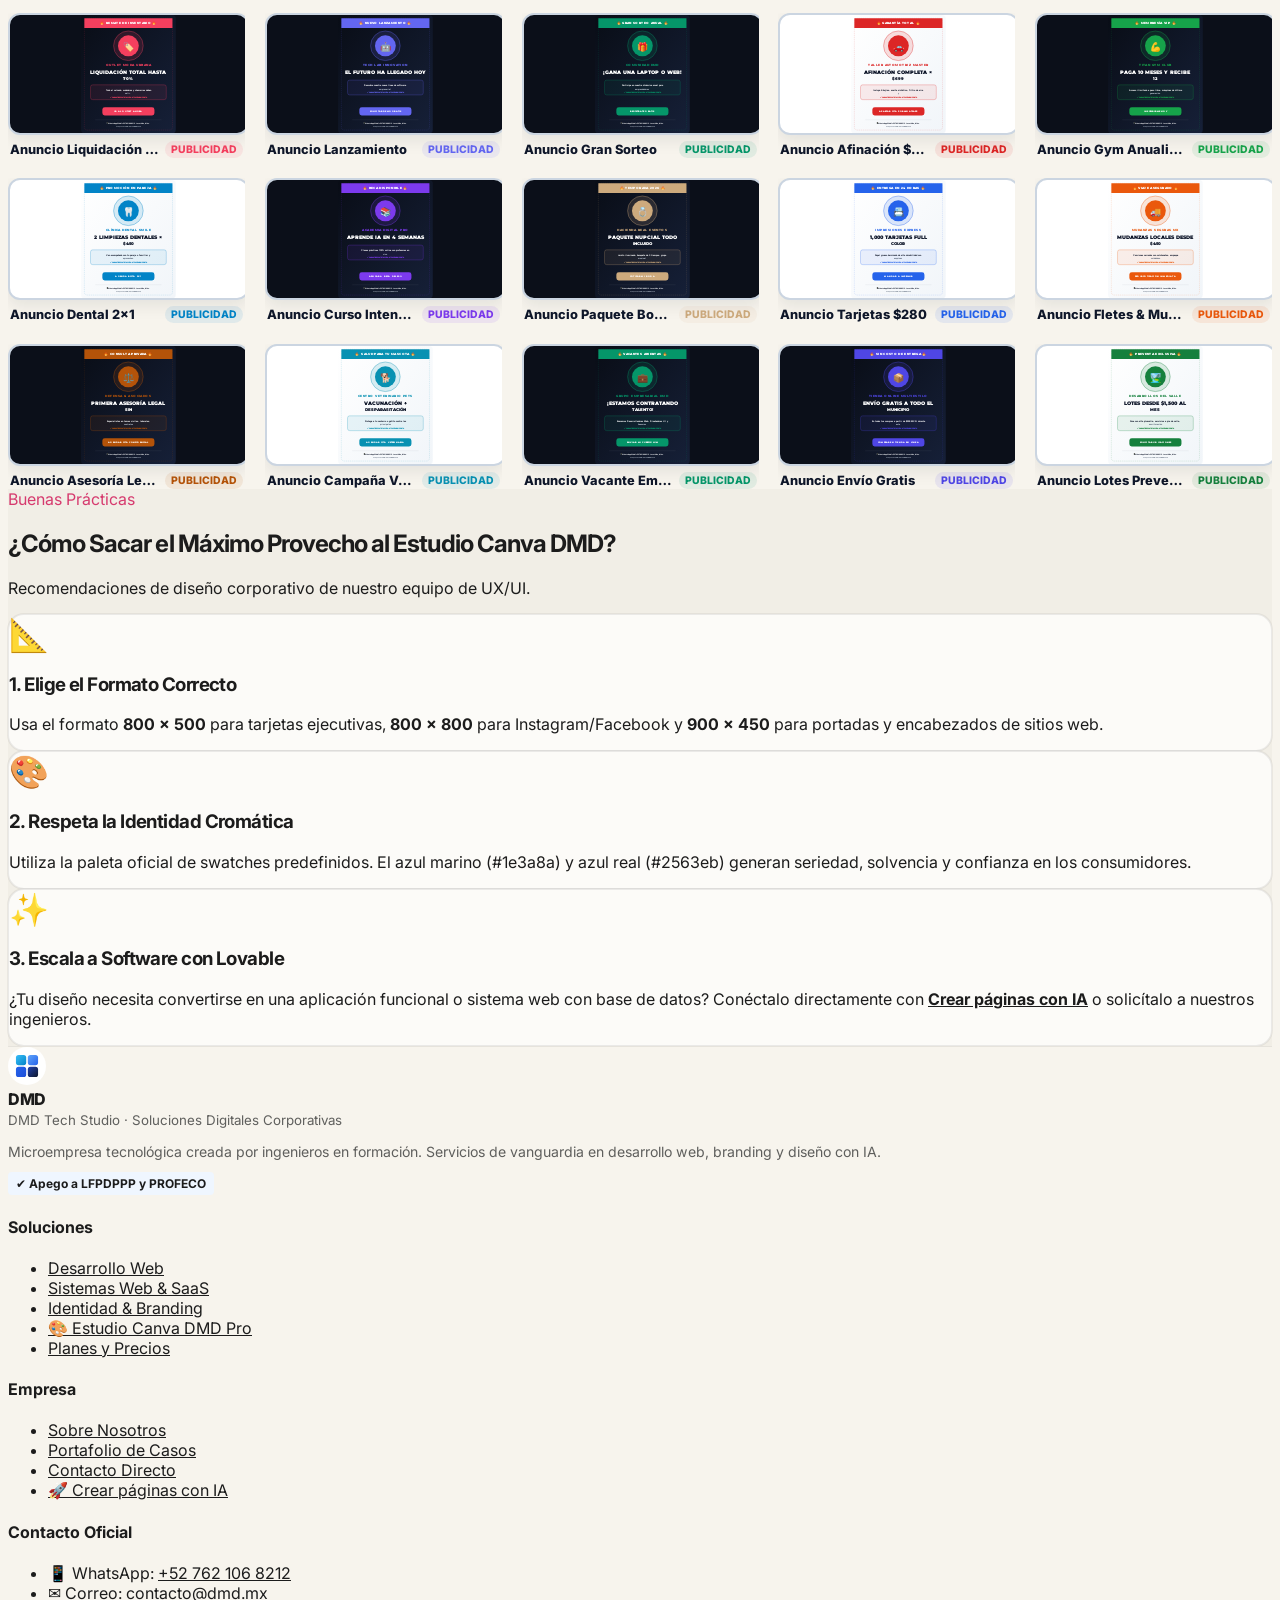
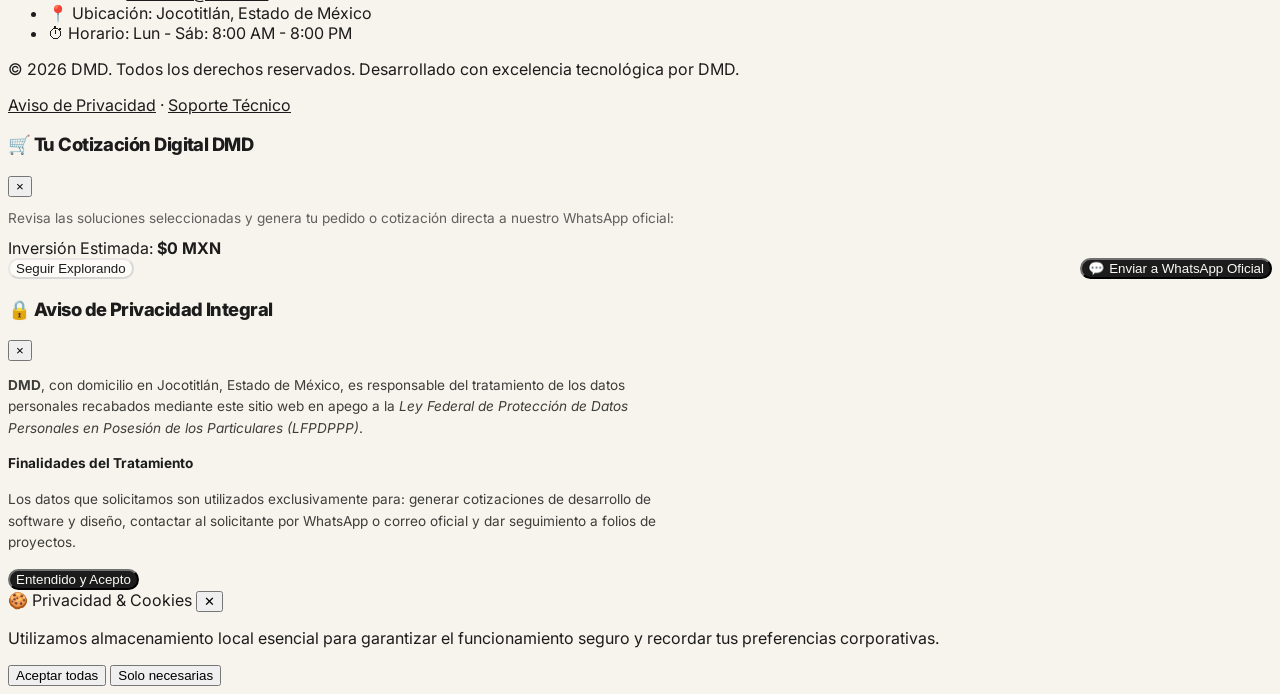
==== commit 8e2348e5: "Menos espacio arriba del menu (body 72px)" ====
--- a/index.html
+++ b/index.html
@@ -81,7 +81,7 @@
 .nav .btn-ghost:hover{background:rgba(28,28,28,.05)}
 .nav .nav-toggle{display:none}
 .nav .nav-drop{display:none}
-body.has-pill-nav{padding-top:78px}
+body.has-pill-nav{padding-top:72px}
 @media(max-width:860px){
   .nav .links{display:none}
   .nav{left:12px;right:12px;top:12px}
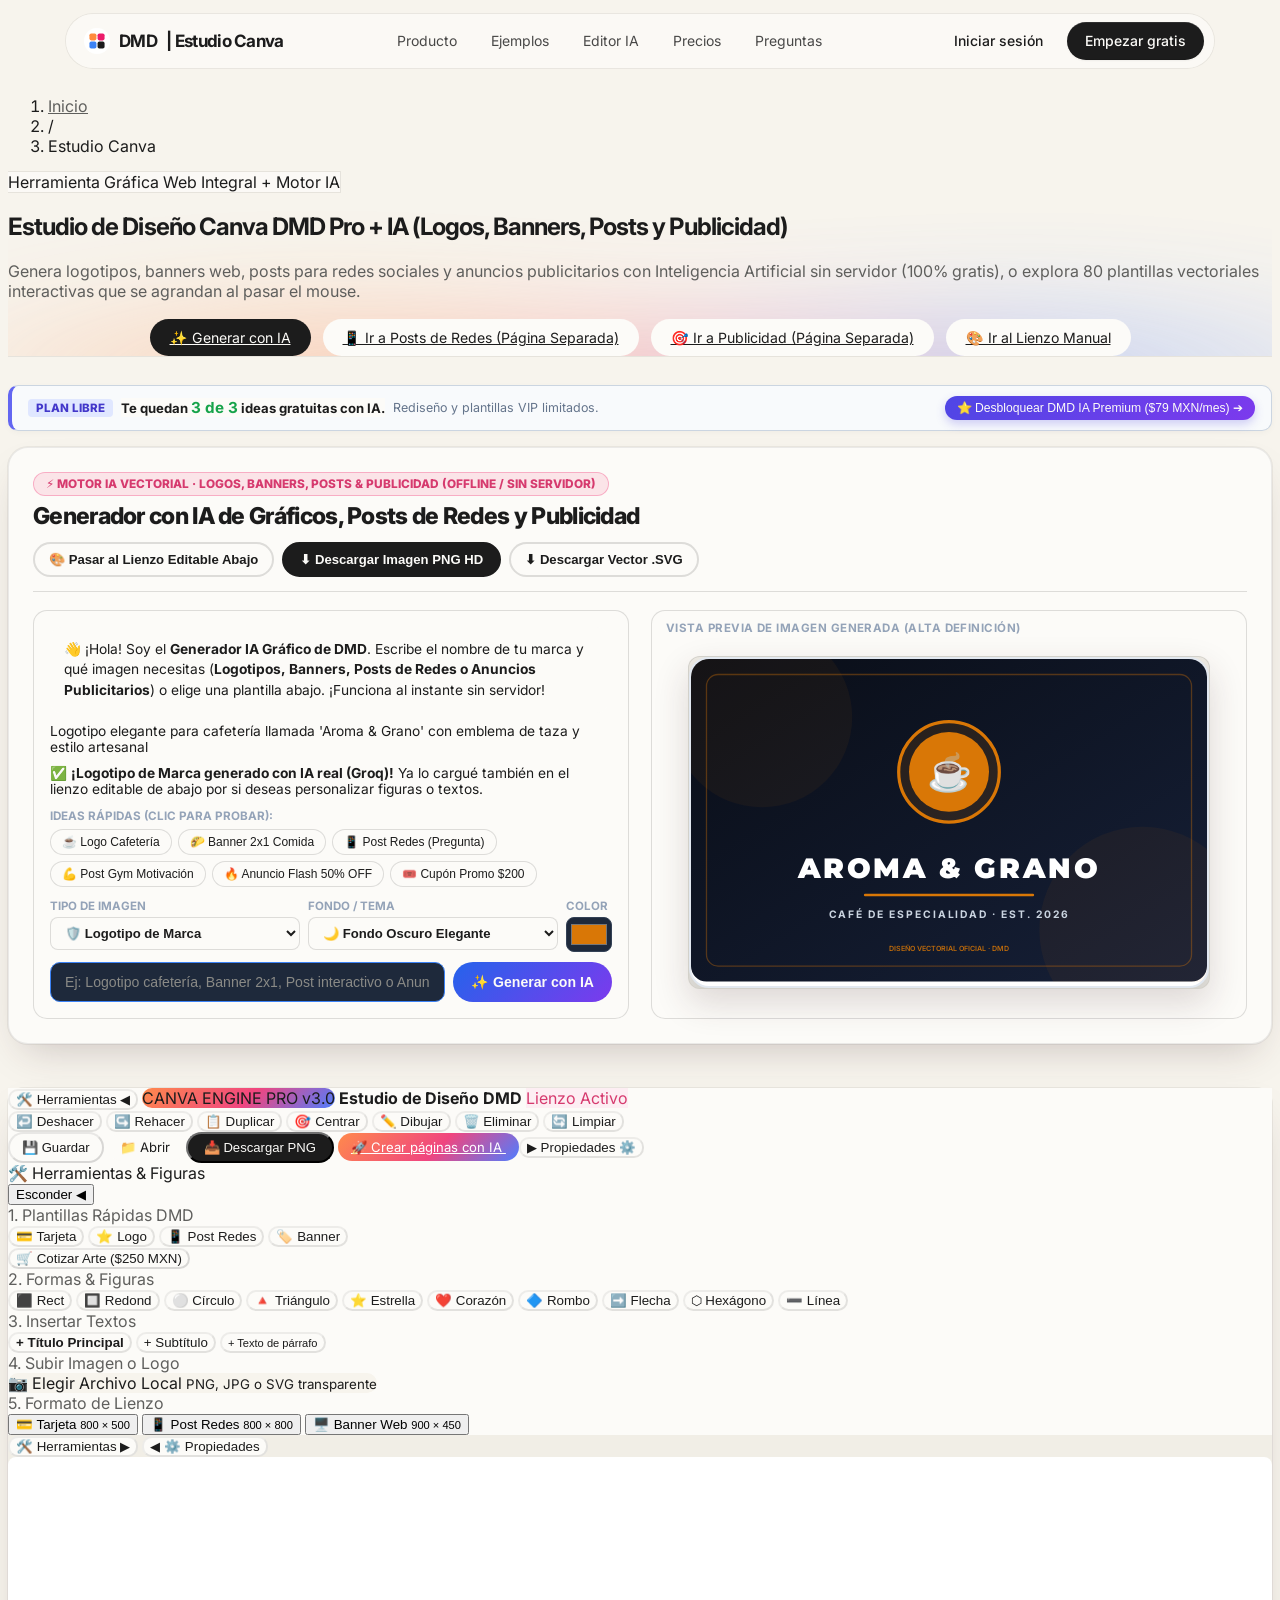
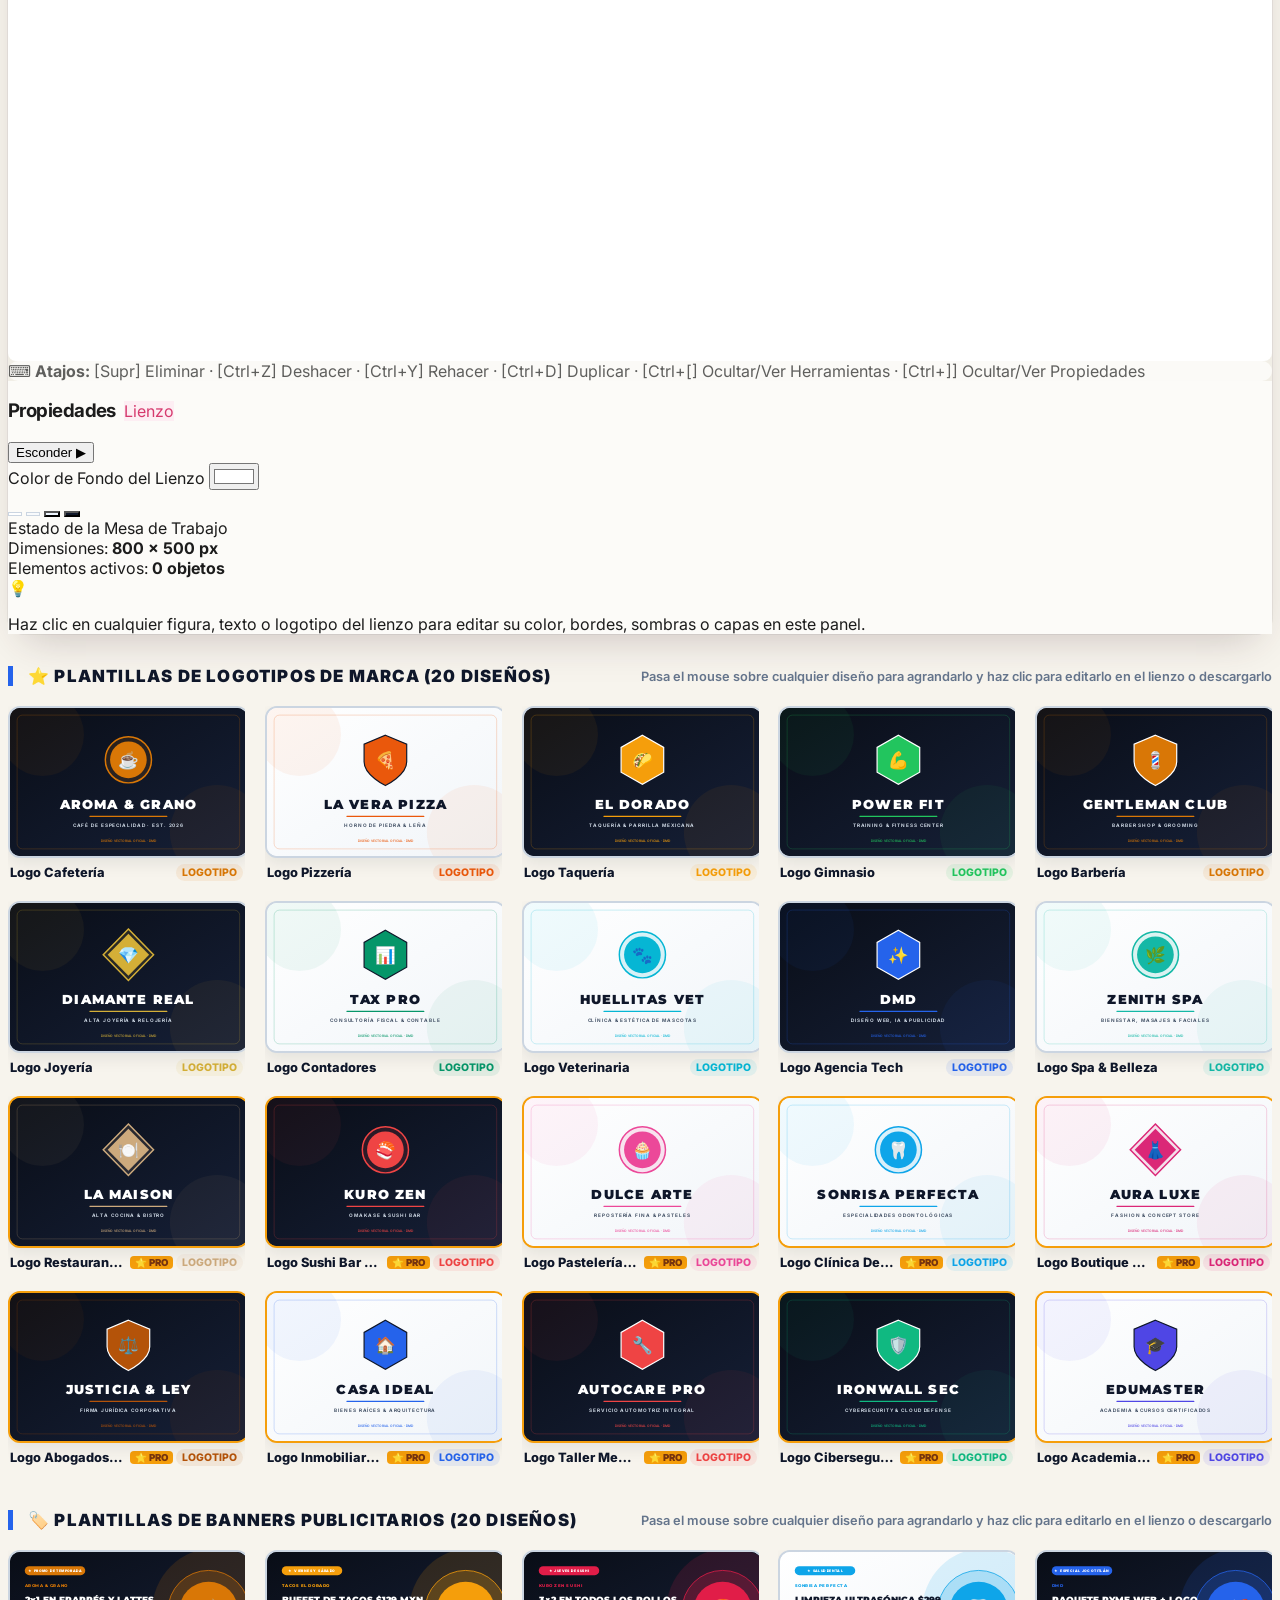
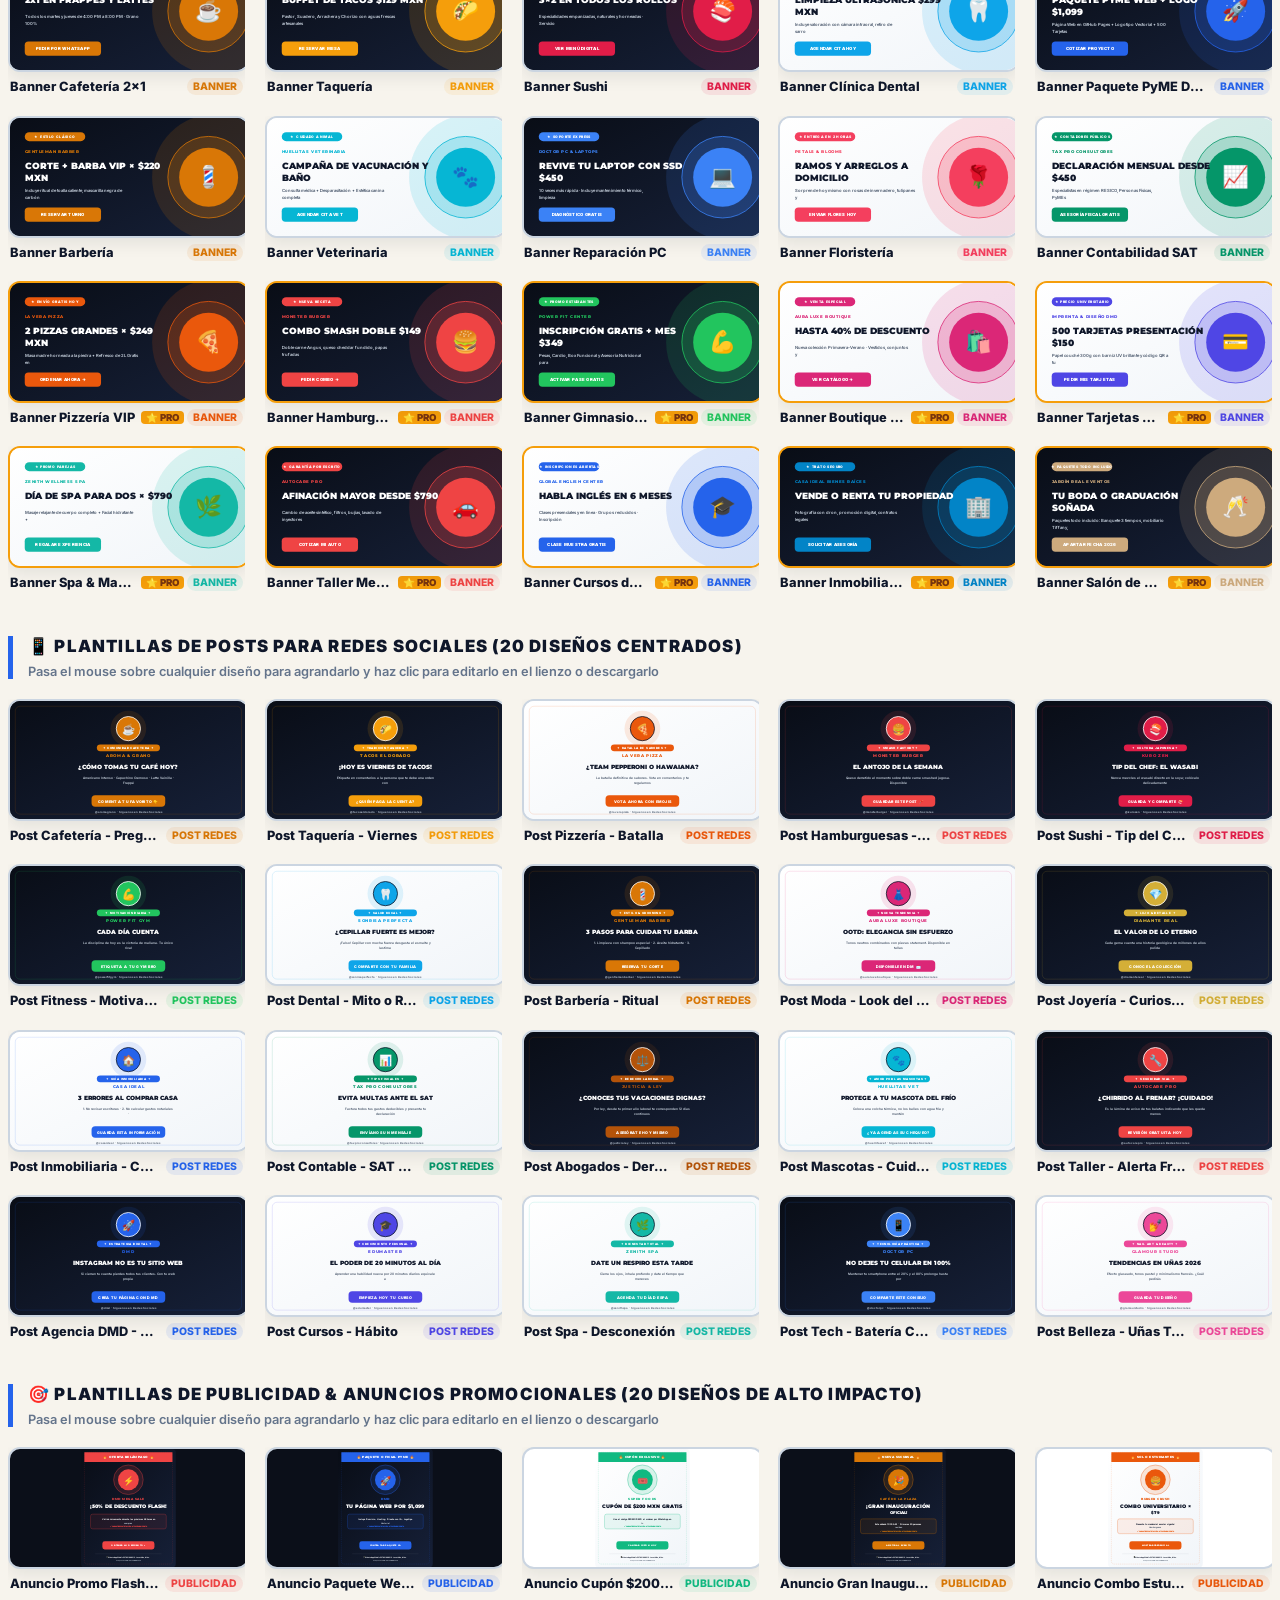
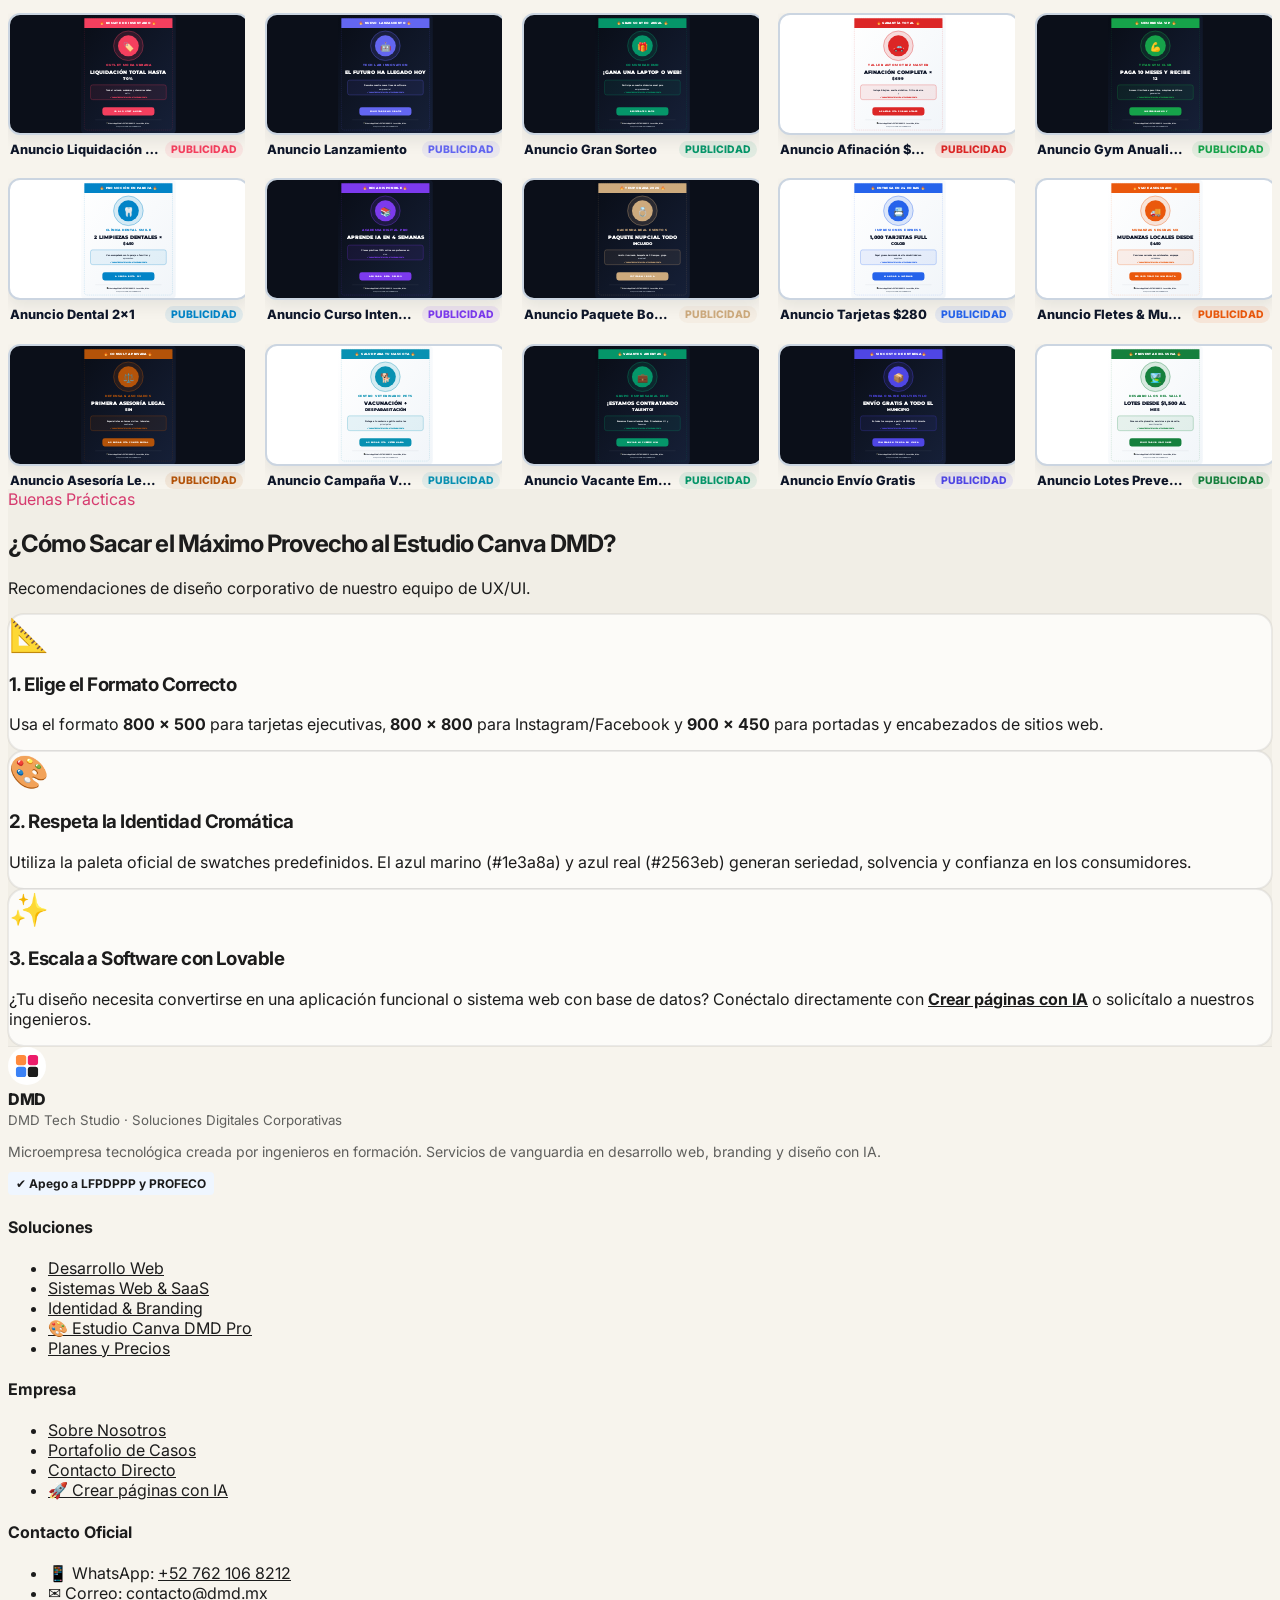
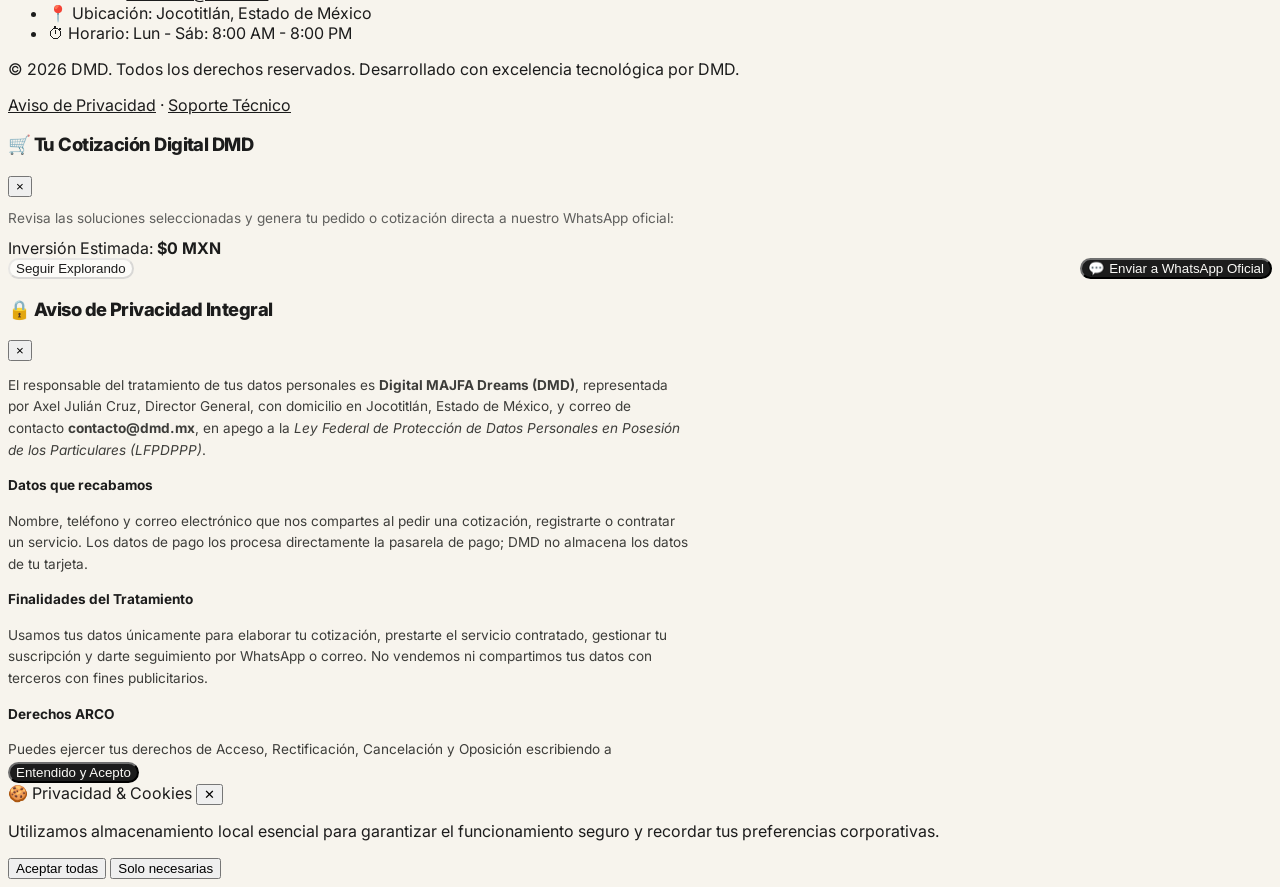
==== commit 99668e46: "Completar Aviso de Privacidad con responsable y procedimiento ARCO" ====
--- a/index.html
+++ b/index.html
@@ -3,7 +3,7 @@
 <head>
   <meta charset="utf-8">
   <meta name="viewport" content="width=device-width, initial-scale=1">
-  <title>DMD | Digital Mijma Dreams</title>
+  <title>DMD | Digital MAJFA Dreams</title>
   <link rel="icon" type="image/svg+xml" href="/favicon.svg">
   <link rel="icon" type="image/png" sizes="512x512" href="/favicon-512.png">
   <link rel="icon" type="image/png" sizes="192x192" href="/favicon-192.png">
@@ -26,7 +26,7 @@
     };
   </script>
     <meta property="og:type" content="website">
-  <meta property="og:site_name" content="DMD | Digital Mijma Dreams">
+  <meta property="og:site_name" content="DMD | Digital MAJFA Dreams">
   <meta property="og:title" content="Estudio Canva DMD Pro v3.0 | DMD">
   <meta property="og:description" content="Diseña tarjetas de presentación, logotipos, posts para redes y banners publicitarios con el potente Estudio Vectorial de DMD.">
   <meta property="og:image" content="https://www.dmdmx.dev/assets/social/og-dmd.jpg">
@@ -34,14 +34,14 @@
   <meta property="og:image:type" content="image/jpeg">
   <meta property="og:image:width" content="1200">
   <meta property="og:image:height" content="630">
-  <meta property="og:image:alt" content="Estudio Canva DMD Pro v3.0 | DMD · DMD Digital Mijma Dreams">
+  <meta property="og:image:alt" content="Estudio Canva DMD Pro v3.0 | DMD · DMD Digital MAJFA Dreams">
   <meta property="og:url" content="https://dmd-canva.vercel.app/">
   <meta property="og:locale" content="es_MX">
   <meta name="twitter:card" content="summary_large_image">
   <meta name="twitter:title" content="Estudio Canva DMD Pro v3.0 | DMD">
   <meta name="twitter:description" content="Diseña tarjetas de presentación, logotipos, posts para redes y banners publicitarios con el potente Estudio Vectorial de DMD.">
   <meta name="twitter:image" content="https://www.dmdmx.dev/assets/social/og-dmd.jpg">
-  <meta name="twitter:image:alt" content="Estudio Canva DMD Pro v3.0 | DMD · DMD Digital Mijma Dreams">
+  <meta name="twitter:image:alt" content="Estudio Canva DMD Pro v3.0 | DMD · DMD Digital MAJFA Dreams">
   
   
   
@@ -751,9 +751,13 @@
         <button type="button" class="modal-close-btn" onclick="closeModal('privacyModal')" aria-label="Cerrar modal">&times;</button>
       </div>
       <div class="modal-body" style="font-size:0.85rem; color:var(--text-body); line-height:1.6; max-height:400px; overflow-y:auto;">
-        <p><strong>DMD</strong>, con domicilio en Jocotitlán, Estado de México, es responsable del tratamiento de los datos personales recabados mediante este sitio web en apego a la <em>Ley Federal de Protección de Datos Personales en Posesión de los Particulares (LFPDPPP)</em>.</p>
+        <p>El responsable del tratamiento de tus datos personales es <strong>Digital MAJFA Dreams (DMD)</strong>, representada por Axel Julián Cruz, Director General, con domicilio en Jocotitlán, Estado de México, y correo de contacto <strong>contacto@dmd.mx</strong>, en apego a la <em>Ley Federal de Protección de Datos Personales en Posesión de los Particulares (LFPDPPP)</em>.</p>
+        <h4 style="margin:12px 0 4px 0; color:var(--text-main);">Datos que recabamos</h4>
+        <p>Nombre, teléfono y correo electrónico que nos compartes al pedir una cotización, registrarte o contratar un servicio. Los datos de pago los procesa directamente la pasarela de pago; DMD no almacena los datos de tu tarjeta.</p>
         <h4 style="margin:12px 0 4px 0; color:var(--text-main);">Finalidades del Tratamiento</h4>
-        <p>Los datos que solicitamos son utilizados exclusivamente para: generar cotizaciones de desarrollo de software y diseño, contactar al solicitante por WhatsApp o correo oficial y dar seguimiento a folios de proyectos.</p>
+        <p>Usamos tus datos únicamente para elaborar tu cotización, prestarte el servicio contratado, gestionar tu suscripción y darte seguimiento por WhatsApp o correo. No vendemos ni compartimos tus datos con terceros con fines publicitarios.</p>
+        <h4 style="margin:12px 0 4px 0; color:var(--text-main);">Derechos ARCO</h4>
+        <p>Puedes ejercer tus derechos de Acceso, Rectificación, Cancelación y Oposición escribiendo a <strong>contacto@dmd.mx</strong>. En tu correo indica tu nombre completo, un correo para recibir la respuesta, el derecho que deseas ejercer y los datos sobre los que aplica, y adjunta un documento que acredite tu identidad. DMD responderá en un máximo de 20 días hábiles. Si no estás de acuerdo con la respuesta, puedes acudir ante el INAI.</p>
       </div>
       <div class="modal-footer">
         <button type="button" class="btn btn-primary" onclick="closeModal('privacyModal')">Entendido y Acepto</button>
